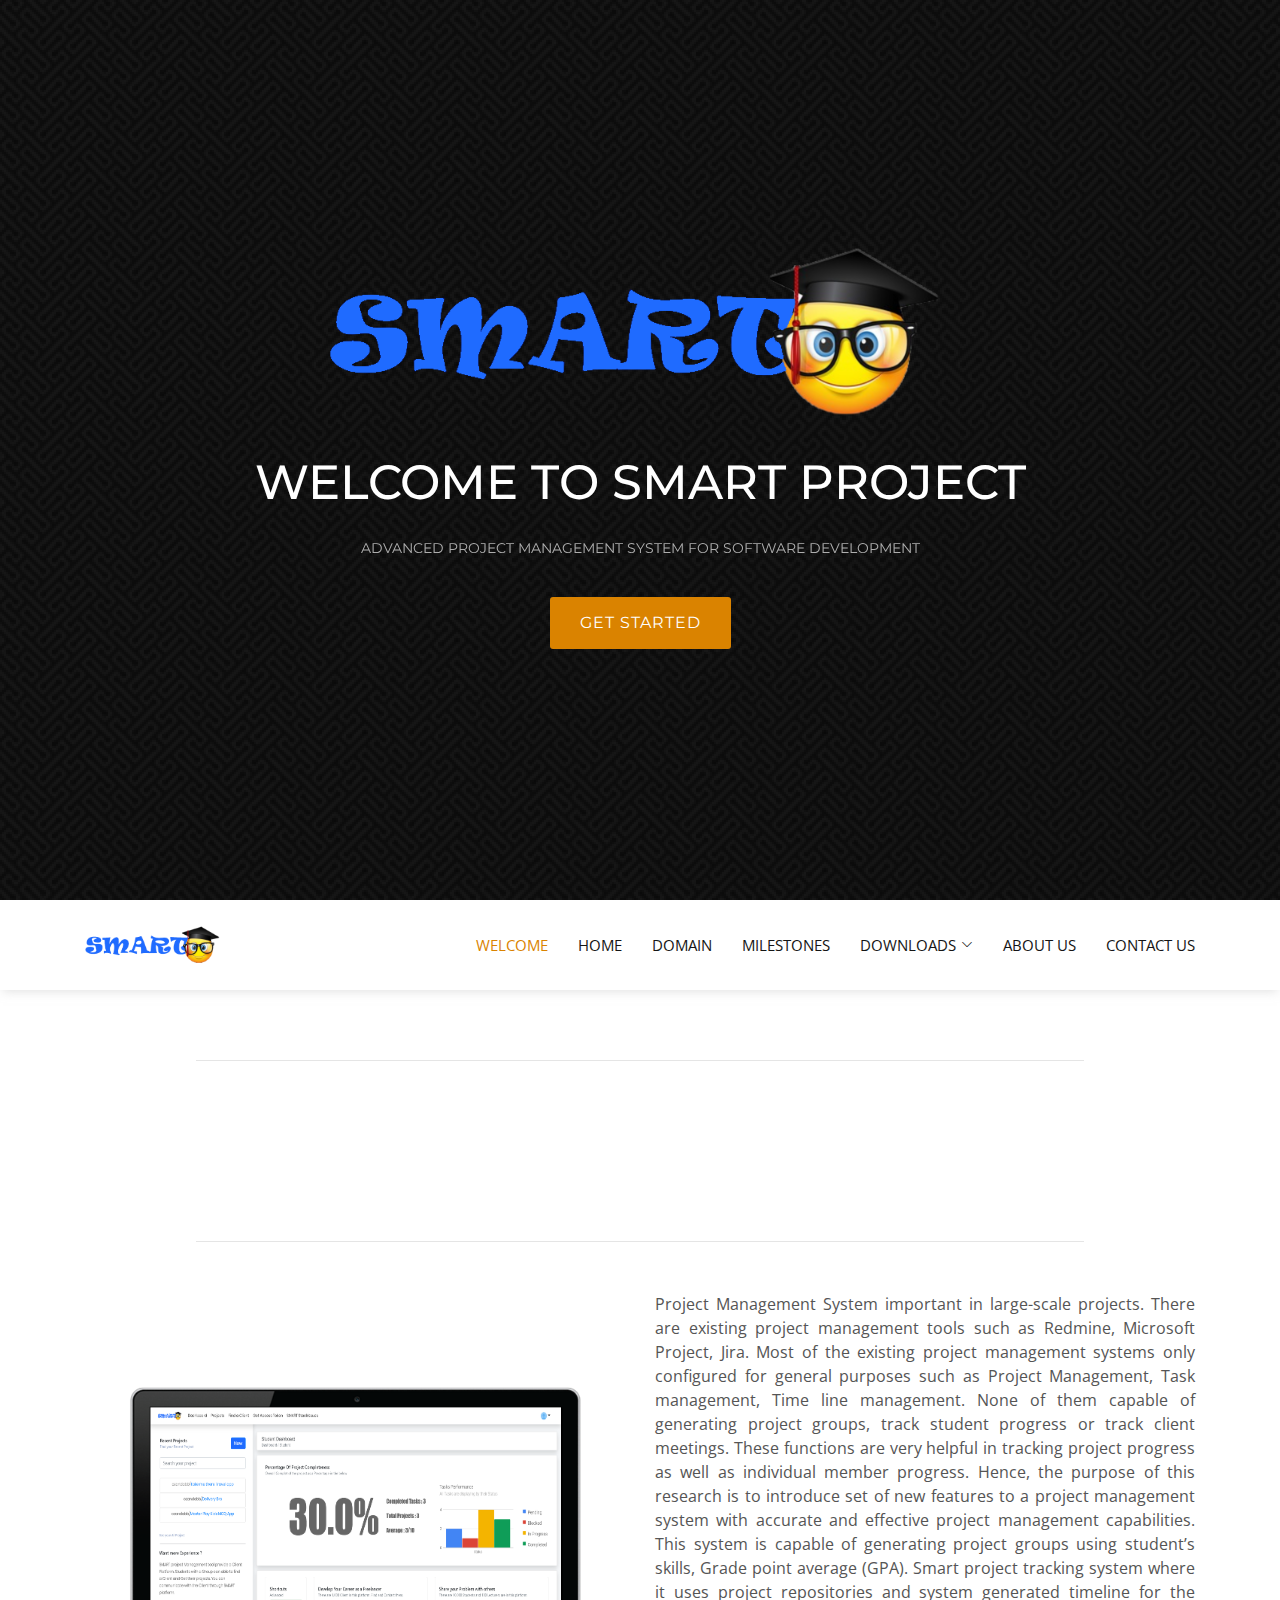
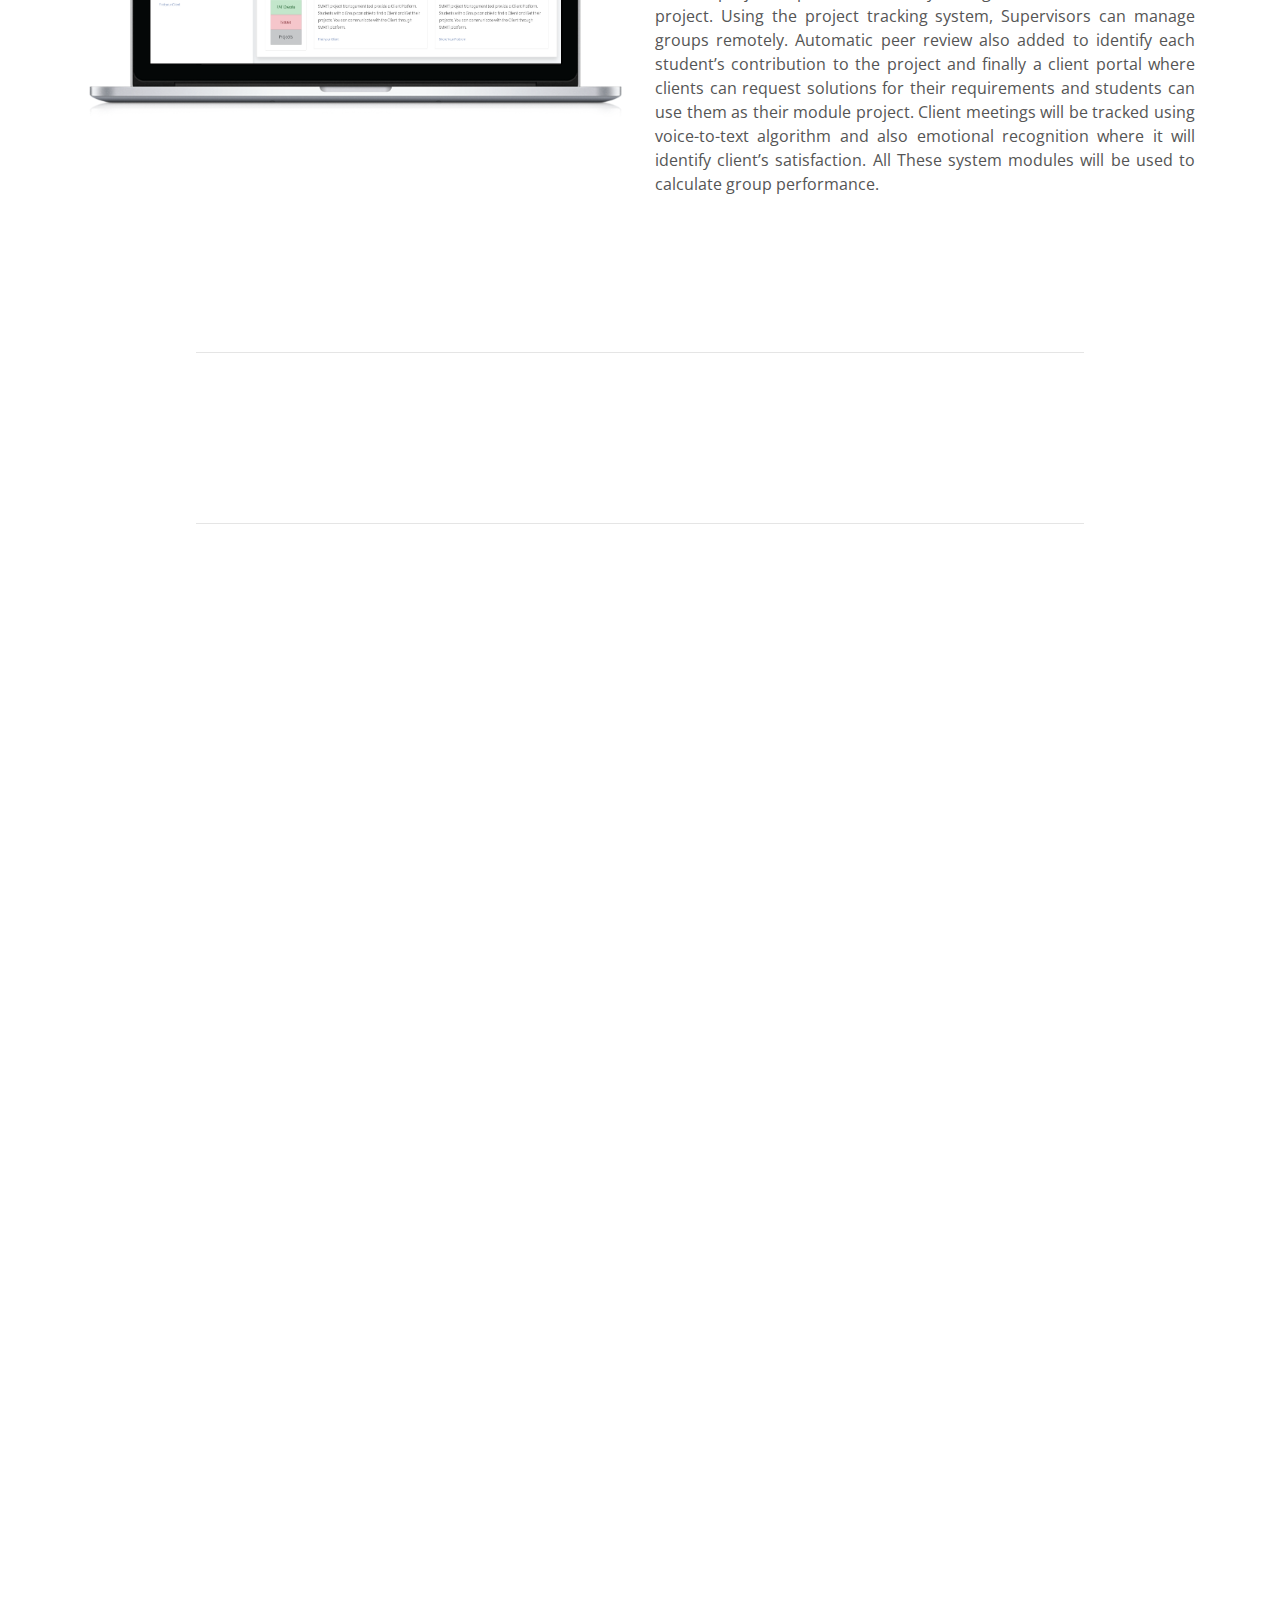
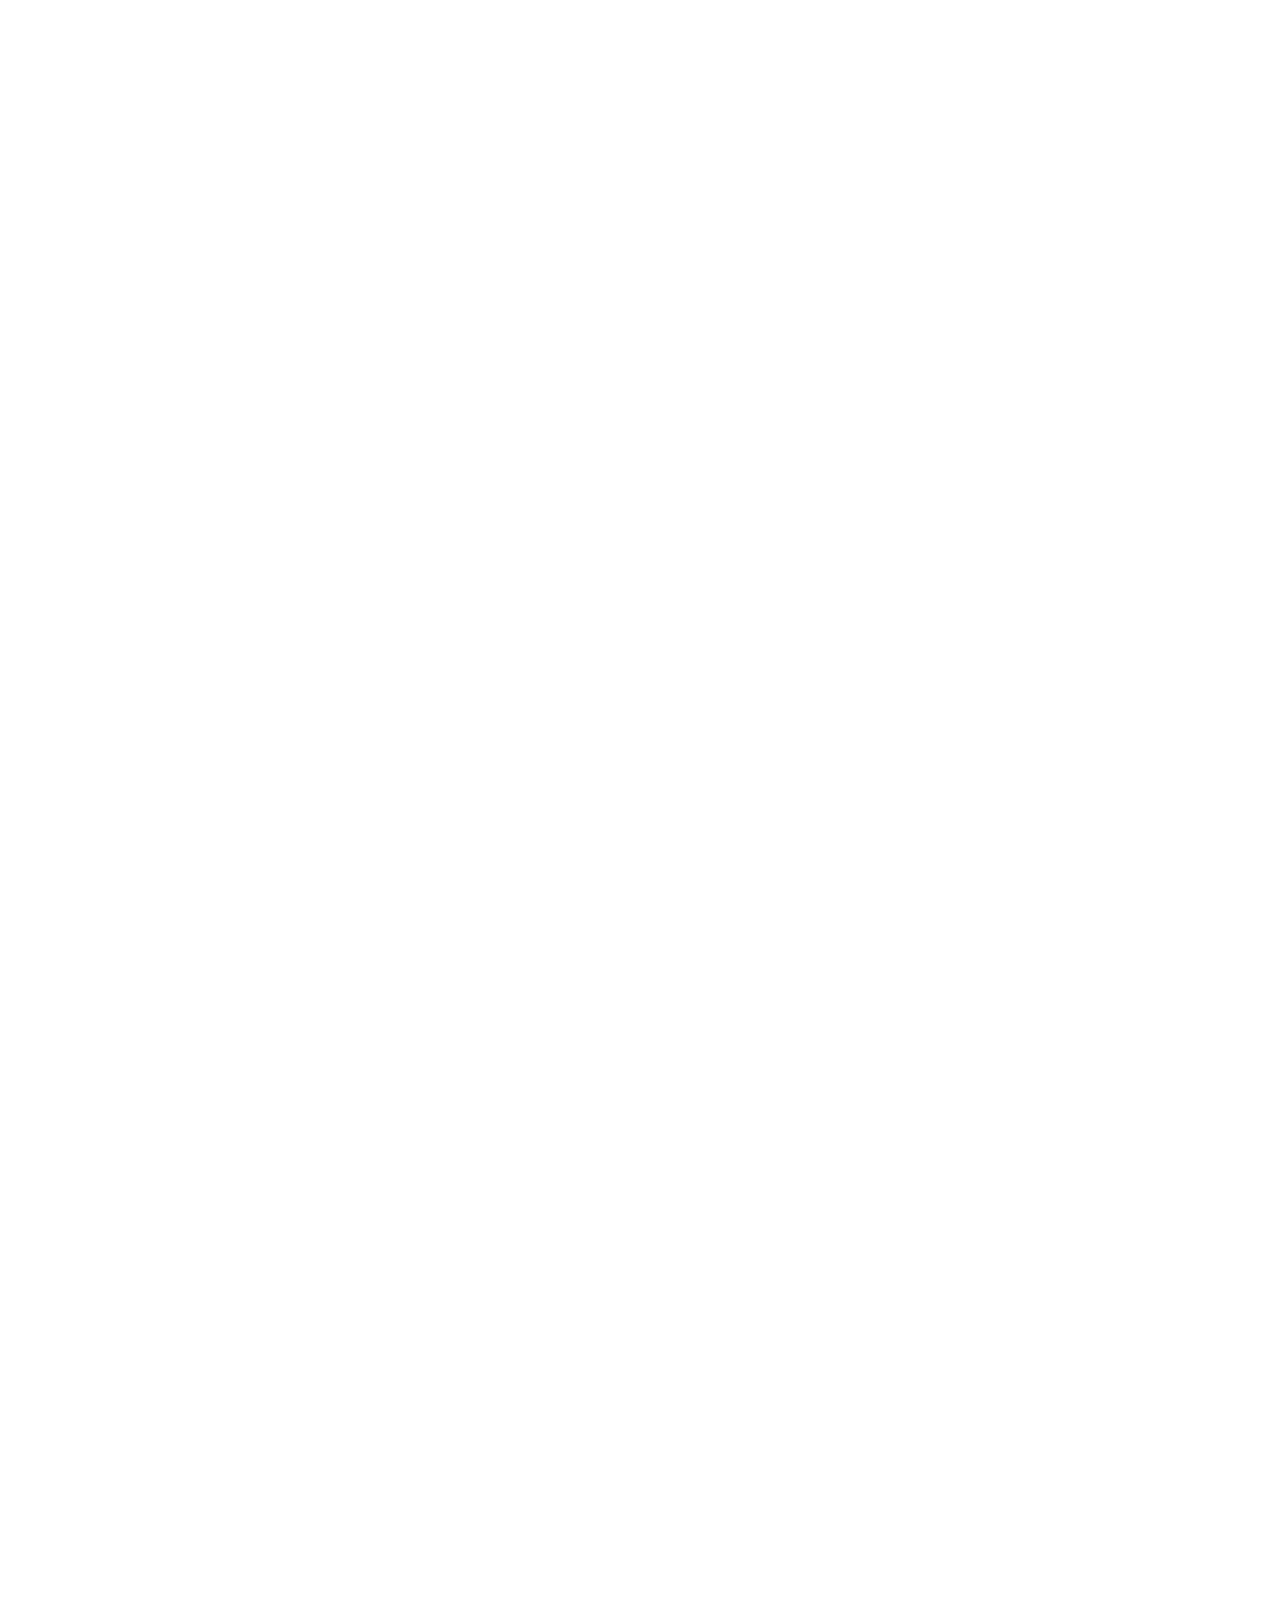
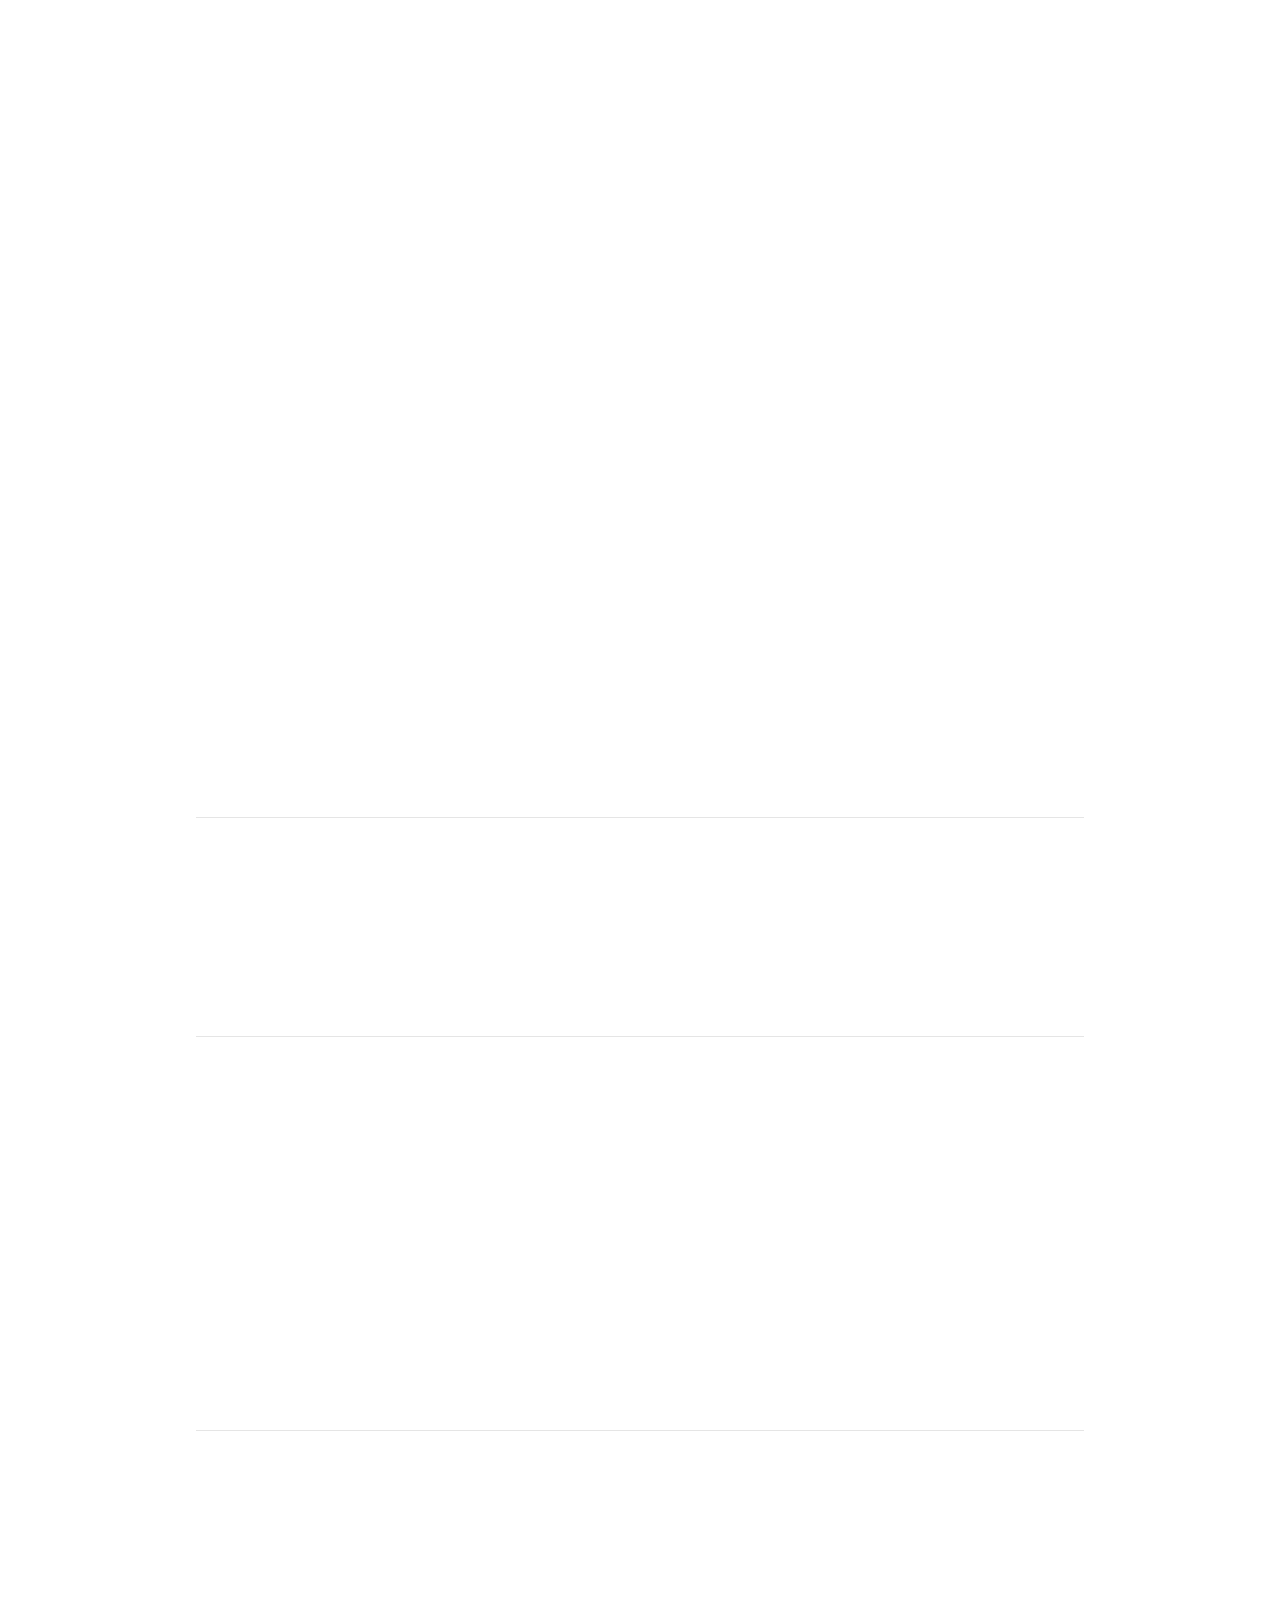
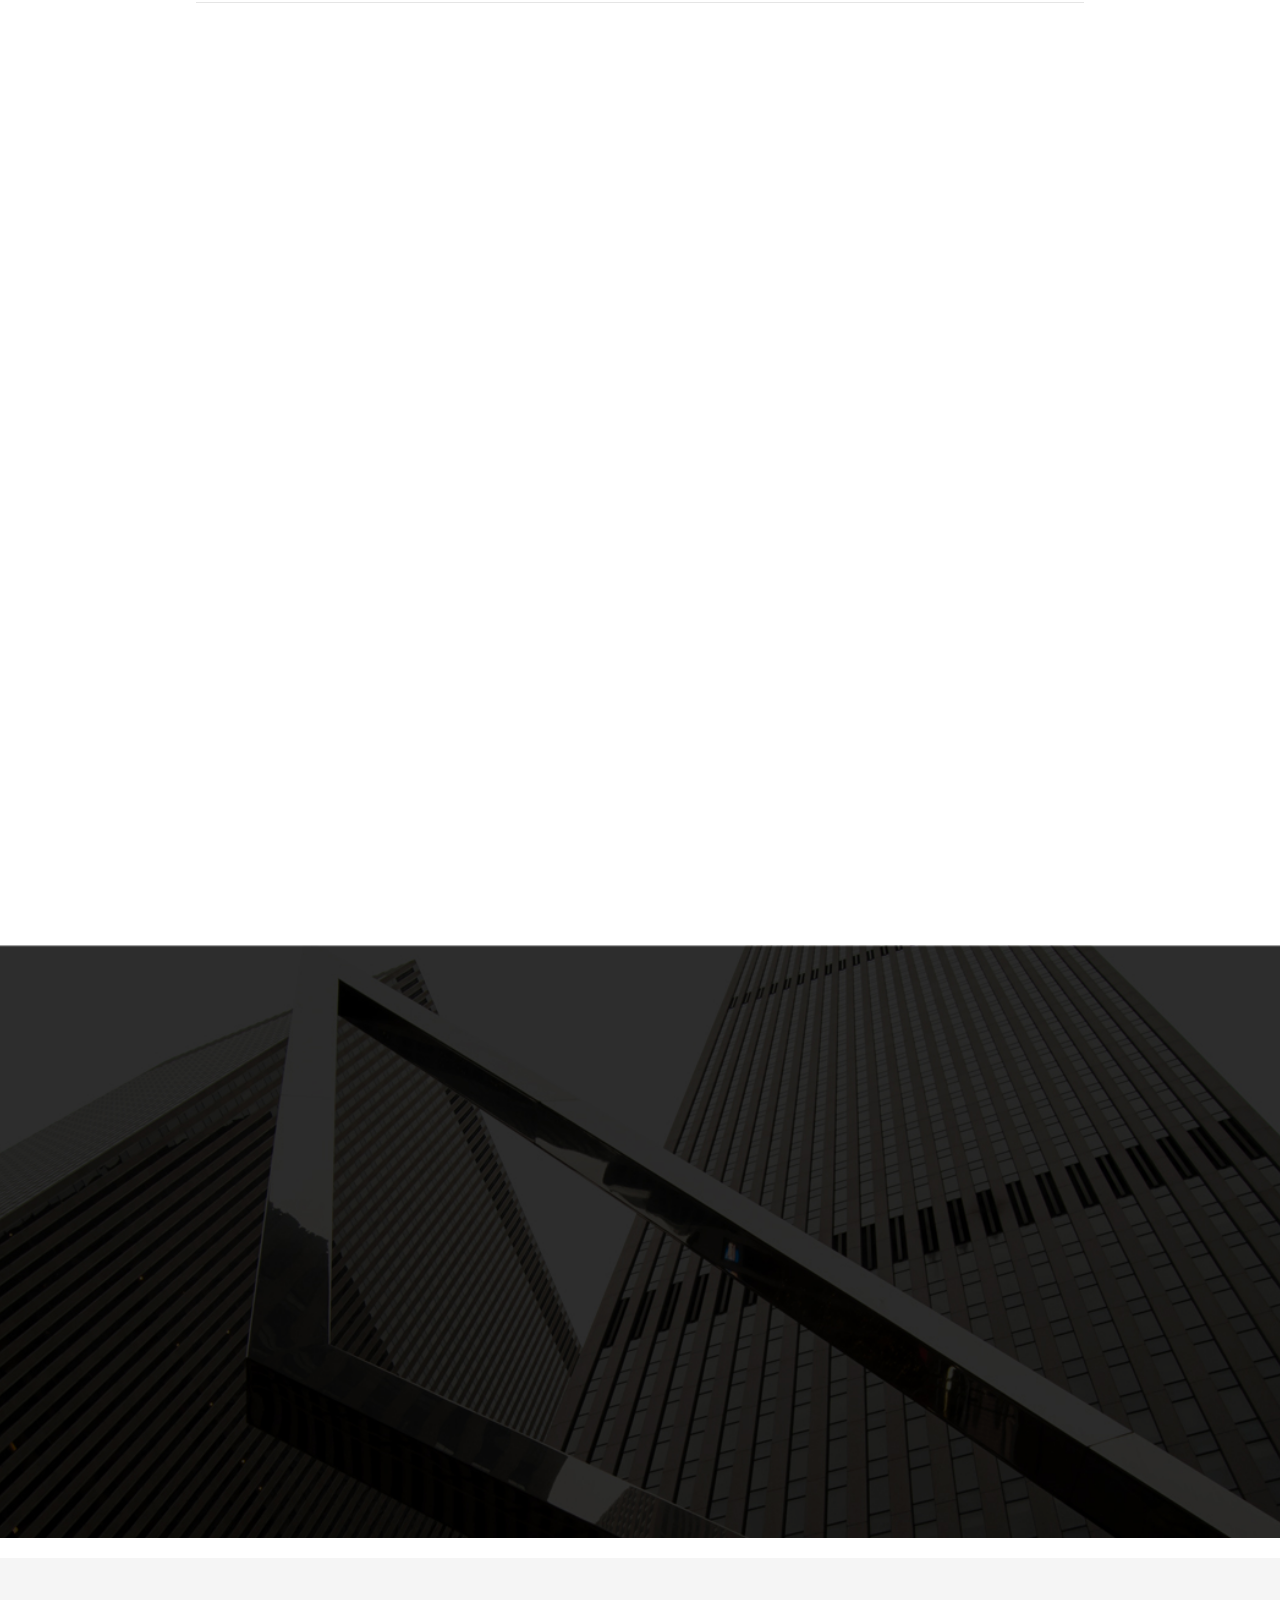
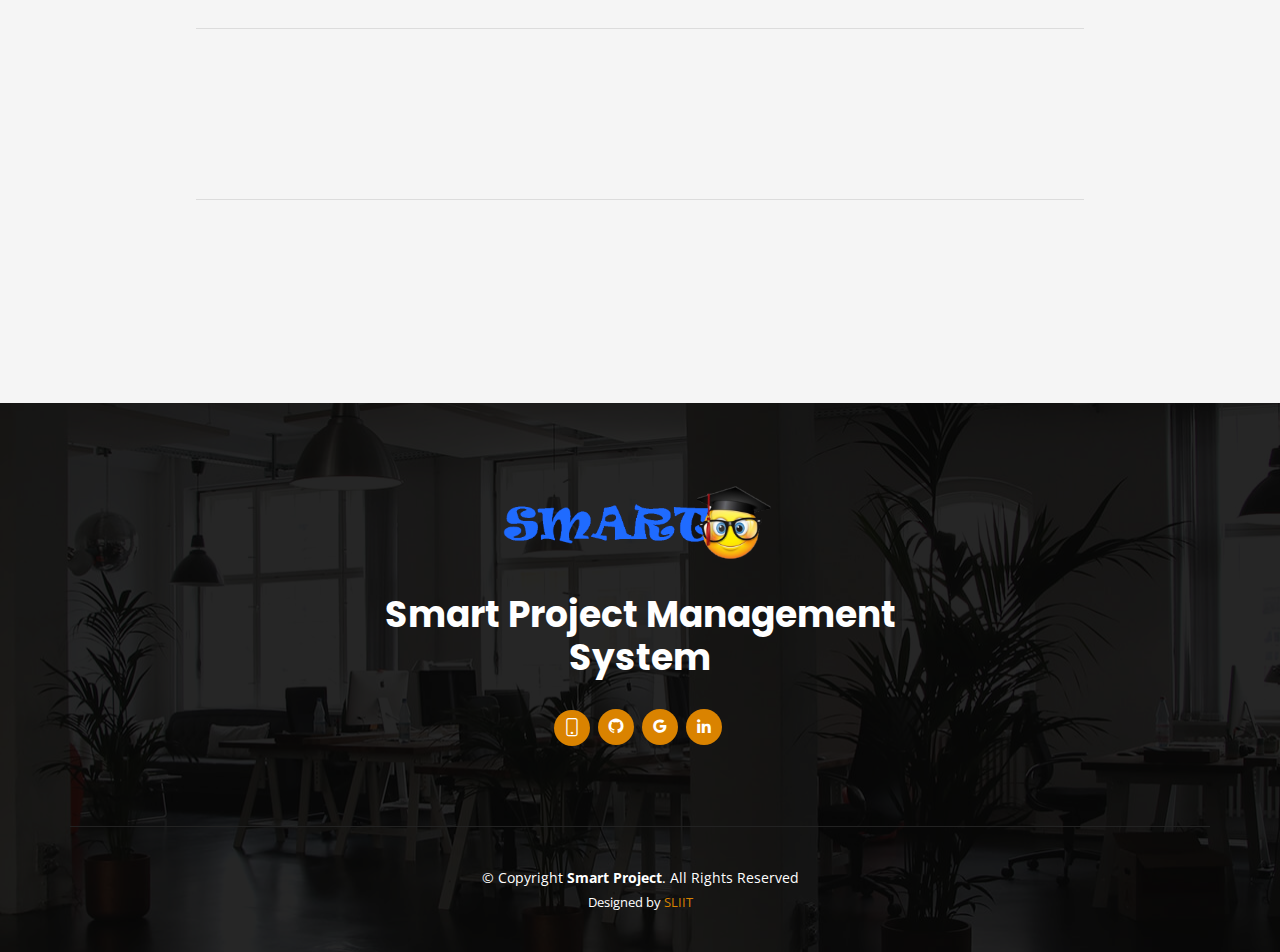
==== Smart_Project_Website/index.html @ d807bc42 "web responsiveness fixed" ====
<!DOCTYPE html>
<html lang="en">

<head>
    <meta charset="utf-8">
    <meta content="width=device-width, initial-scale=1.0" name="viewport">

    <title>Smart Project</title>
    <meta content="" name="description">
    <meta content="" name="keywords">

    <link href="assets/img/logo.png" rel="icon">
    <link href="assets/img/apple-touch-icon.png" rel="apple-touch-icon">

    <link href="https://fonts.googleapis.com/css?family=Open+Sans:300,300i,400,400i,600,600i,700,700i|Montserrat:300,300i,400,400i,500,500i,600,600i,700,700i|Poppins:300,300i,400,400i,500,500i,600,600i,700,700i" rel="stylesheet">
    <link href="assets/vendor/aos/aos.css" rel="stylesheet">
    <link rel="stylesheet" href="https://stackpath.bootstrapcdn.com/bootstrap/4.4.1/css/bootstrap.min.css" integrity="sha384-Vkoo8x4CGsO3+Hhxv8T/Q5PaXtkKtu6ug5TOeNV6gBiFeWPGFN9MuhOf23Q9Ifjh" crossorigin="anonymous">
    <link href="assets/vendor/bootstrap-icons/bootstrap-icons.css" rel="stylesheet">
    <link href="assets/vendor/boxicons/css/boxicons.min.css" rel="stylesheet">
    <link href="assets/vendor/glightbox/css/glightbox.min.css" rel="stylesheet">
    <link href="assets/vendor/swiper/swiper-bundle.min.css" rel="stylesheet">
    <link href="assets/css/style.css" rel="stylesheet">

</head>

<body>

    <section id="hero">
        <div class="hero-container">
            <a href="/" class="hero-logo" data-aos="zoom-in"><img src="assets/img/logo.png" alt="" style="width: 80%;"></a>
            <h1 data-aos="zoom-in">WELCOME TO SMART PROJECT</h1>
            <h2 data-aos="fade-up">Advanced Project Management System For Software Development</h2>
            <a data-aos="fade-up" data-aos-delay="200" href="/#home" class="btn-get-started scrollto">Get Started</a>
        </div>
    </section>

    <header id="header" class="d-flex align-items-center">
        <div class="container d-flex align-items-center justify-content-between">

            <div class="logo">
                <a href="index.html"><img src="assets/img/logo.png" alt="" class="img-fluid"></a>
            </div>

            <nav id="navbar" class="navbar">
                <ul>
                    <li><a class="nav-link scrollto active" href="/#hero">Welcome</a></li>
                    <li><a class="nav-link scrollto active" href="/#home">Home</a></li>
                    <li><a class="nav-link scrollto" href="/#domain">Domain</a></li>
                    <li><a class="nav-link scrollto " href="/#projectMilestones">Milestones</a></li>
                    <li class="dropdown scrollto"><a href="#downloads"><span>Downloads</span> <i
                class="bi bi-chevron-down"></i></a>
                        <ul>
                            <!--Documents-->
                            <li class="dropdown"><a href="/#home"><span>Documents</span> <i class="bi bi-chevron-down"></i></a>
                                <ul>
                                    <li><a href="http://54.157.151.232/documents/documents/charterDocument/ProjectCharter_2020-234.docx">Project
                      Charter</a></li>
                                    <li class="dropdown"><a href="/#home"><span>Proposal
                        Document</span> <i class="bi bi-chevron-right"></i></a>
                                        <ul>
                                            <li><a href="http://54.157.151.232/documents/documents/proposalDocument/IT18009446.docx">Proposal
                          Document
                          1</a>
                                            </li>
                                            <li><a href="http://54.157.151.232/documents/documents/proposalDocument/IT18003642.docx">Proposal
                          Document
                          2</a>
                                            </li>
                                            <li><a href="http://54.157.151.232/documents/documents/proposalDocument/IT18129236.docx">Proposal
                          Document
                          3</a>
                                            </li>
                                            <li><a href="http://54.157.151.232/documents/documents/proposalDocument/IT18140330.docx">Proposal
                          Document
                          4</a>
                                            </li>
                                        </ul>
                                    </li>
                                    <li><a href="/#">Research Log Book</a></li>
                                    <li class="dropdown"><a href="/#home"><span>Status
                        Document</span> <i class="bi bi-chevron-right"></i></a>
                                        <ul>
                                            <li><a href="http://54.157.151.232/documents/documents/StatusDocument/2021-234_Status_Document_1.docx">Status
                          Document 1</a></li>
                                            <li><a href="#">Status Document 2</a></li>
                                        </ul>
                                    </li>
                                    <li class="dropdown"><a href="/#home"><span>Final
                        Document</span> <i class="bi bi-chevron-right"></i></a>
                                        <ul>
                                            <li><a href="http://54.157.151.232/documents/documents/FinalDocument/IT18009446.docx">Final
                          Document 1</a></li>
                                            <li><a href="http://54.157.151.232/documents/documents/FinalDocument/IT18003642.docx">Final
                          Document 2</a></li>
                                            <li><a href="http://54.157.151.232/documents/documents/FinalDocument/IT18129236.docx">Final
                          Document 3</a></li>
                                            <li><a href="http://54.157.151.232/documents/documents/FinalDocument/IT18140330.docx">Final
                          Document 4</a></li>
                                            <li><a href="http://54.157.151.232/documents/documents/FinalDocument/2021-234-Group.docx">Group
                          Final
                          Document</a>
                                            </li>
                                        </ul>
                                    </li>
                                </ul>
                            </li>

                            <!--Presentations-->
                            <li class="dropdown"><a href="/#home"><span>Presentations</span> <i class="bi bi-chevron-down"></i></a>
                                <ul>
                                    <li><a href="http://54.157.151.232/documents/presentations/proposal/2021-234-Proposal.pptx">Proposal
                      Presentation</a>
                                    </li>
                                    <li><a href="http://54.157.151.232/documents/presentations/pp1/2021-234-PP1.pptx">Progress
                      Presentation 1</a></li>
                                    <li><a href="http://54.157.151.232/documents/presentations/pp2/2021-234-PP2.pptx">Progress
                      Presentation 2</a></li>
                                    <li><a href="http://54.157.151.232/documents/presentations/pp2/2021-234-PP2.pptx">Final
                      Presentation</a></li>
                                </ul>
                            </li>
                        </ul>
                    </li>
                    <li><a class="nav-link scrollto" href="/#about">About Us</a></li>
                    <li><a class="nav-link scrollto" href="#contact">Contact Us</a></li>
                </ul>
                <i class="bi bi-list mobile-nav-toggle"></i>
            </nav>
            <!-- .navbar -->

        </div>
    </header>

    <main id="main">

        <section id="home" class="home">
            <div class="container">
                <hr />
                <div class="section-title" data-aos="fade-up">
                    <div class="topic">
                        <h1>SMART PROJECT</h1>
                        <p>An advanced project management system for software development</p>
                    </div>
                </div>
                <hr />
                <div class="row">
                    <div class="col-lg-6 pms">
                        <img src="assets/img/pms.png" alt="" />
                    </div>
                    <div class="col-lg-6">
                        <p>
                            Project Management System important in large-scale projects. There are existing project management tools such as Redmine, Microsoft Project, Jira. Most of the existing project management systems only configured for general purposes such as Project Management,
                            Task management, Time line management. None of them capable of generating project groups, track student progress or track client meetings. These functions are very helpful in tracking project progress as well as individual
                            member progress. Hence, the purpose of this research is to introduce set of new features to a project management system with accurate and effective project management capabilities. This system is capable of generating project
                            groups using student’s skills, Grade point average (GPA). Smart project tracking system where it uses project repositories and system generated timeline for the project. Using the project tracking system, Supervisors can manage
                            groups remotely. Automatic peer review also added to identify each student’s contribution to the project and finally a client portal where clients can request solutions for their requirements and students can use them as their
                            module project. Client meetings will be tracked using voice-to-text algorithm and also emotional recognition where it will identify client’s satisfaction. All These system modules will be used to calculate group performance.
                        </p>
                    </div>
                </div>
            </div>
        </section>

        <section id="domain" class="domain">
            <div class="container">
                <hr />
                <div>
                    <div class="section-title" data-aos="fade-up">
                        <h2>Domain</h2>
                        <p>Research Information</p>
                    </div>
                    <hr />
                    <div class="row">
                        <div class="row innerContainer">
                            <div class="col-lg-6 order-2 order-lg-1">
                                <div class="icon-box mt-5 mt-lg-0 content" data-aos="fade-up">
                                    <i class="bx bx-receipt"></i>
                                    <h4>Literature survey</h4><br />
                                    <li>Skill based Group Formation in Projects
                                        <p>
                                            Using non logical strategies for grouping may badly effect on group management and also may leads to unsuccessful project.</p>
                                    </li>
                                    <li>Use of GitHub Repositoris in Progress Tracking
                                        <p>There are several version control systems. But GitHub is the most popular version control system in the project management part.
                                        </p>
                                        <li>Speech Recognition and Emotional Detection
                                            <p>
                                                There are so many individual systems for Speech Recognition and Emotional Recognition.
                                            </p>
                                            <li>Peer-review in Project Management
                                                <p>
                                                    reviews or feedbacks on various areas, sentiment analysis and opinion mining are major research categories in natural language processing and machine learning algorithms.</p>
                                </div>
                            </div>
                            <div class="image col-lg-6 order-1 order-lg-2" style='background-image: url("assets/img/literatureSurvey.jpg");' data-aos="fade-left" data-aos-delay="100">
                            </div>
                        </div>

                        <div class="row innerContainer">
                            <div class="col-lg-6 order-2 order-lg-1">
                                <div class="icon-box mt-5 mt-lg-0 content" data-aos="fade-up" style="padding-right: 30px; padding-top: 30px;">
                                    <i class="bx bx-receipt"></i>
                                    <h4>Research Gap</h4><br />
                                    <p style="margin-left: 0;">Some research solutions are targeted for a specific requirement that only satisfy specific dataset. The problem is, is it configurable for our own requirements and is it possible to use these solutions for our own system.
                                        Since all above mentioned systems are made for a single task it is bit complex to integrate it to the proposed project management system. The target is to use existing solutions and reconfigure them to satisfy our
                                        own requirements. Some of the solutions are complex to be configured and some of them are not enough sufficient to satisfy our requirement. So to implement an efficient and accurate system, we need to study these
                                        existing systems to configure and extend capabilities of the existing solutions.
                                    </p>
                                </div>
                            </div>

                            <div class="col-lg-6 order-2 order-lg-1">
                                <div class="icon-box mt-5 mt-lg-0 content" data-aos="fade-up" style="padding-left: 30px; padding-top: 30px">
                                    <i class="bx bx-receipt"></i>
                                    <h4>Research Problem</h4><br />
                                    <li>
                                        Is it effective to create student groups systematically for the projects?
                                    </li>
                                    <li>
                                        be the grading system accurate if students themselves give feedbacks about their team mates?</li>

                                    <li>
                                        Since the version controlling is playing a major role in industry, how can we motivate students to use version controlling for their products?</li>
                                    <li>
                                        Is there a way to help students to find client projects? and how can we help students to keep track of client meetings?</li>
                                </div>
                            </div>

                        </div>

                        <div class="row innerContainer">
                            <div class="image col-lg-6 order-1 order-lg-1" style='background-image: url("assets/img/objectives.jpg");' data-aos="fade-right" data-aos-delay="100"></div>
                            <div class="col-lg-6  order-1 order-lg-2">
                                <div class="icon-box mt-5 mt-lg-0 content" data-aos="fade-up" style="padding-left: 30px; padding-top: 30px;">
                                    <i class="bx bx-receipt"></i>
                                    <h4>Research Objectives</h4>
                                    <br />
                                    <label>Main Objective is to Develop a Project Management System to improve team work and Automate
                    current project management system.</label>
                                    <li>Project group auto generation
                                        <p style="text-align: justify;">Develop a grouping algorithm to automate student grouping process.
                                        </p>
                                    </li>
                                    <li>Peer review mark generation
                                        <p style="text-align: justify;">Peer review mark generation based on monthly peer review reports.
                                        </p>
                                    </li>
                                    <li>Project progress tracking using GitHub
                                        <p style="text-align: justify;">Predict Future Contribution and progress tracking using GitHub REST API.
                                        </p>
                                    </li>
                                    <li>Client meeting content using voice to text methodology.
                                        <p style="text-align: justify;">face and speech recognition into auto generated report and a satisfaction rate.</p>
                                    </li>

                                </div>
                            </div>
                        </div>

                        <div class="row innerContainer">
                            <div class="col-lg-12">
                                <div class="icon-box mt-5 mt-lg-0" data-aos="fade-up" style="padding-right: 30px; padding-top: 30px;">
                                    <i class="bx bx-receipt"></i>
                                    <h4>Methodology</h4><br />
                                    <p>
                                        Proposed system developed in several technologies.System’s business logic managed by a Quarkus Application Programming Interface(API). Frontend server is deployed on a Heroku server and users can interact with the system using the Web Application. Web
                                        Application is developed using React JS and for the data storage, system uses a MySQL Server. Inside the system there are 4 core modules that manage 4 main components such as Student Group Generation Module, GitHub
                                        Contribution Prediction Module, Client Meeting management included with Speech and Emotional Recognition, and finally the Peer Review Module.
                                    </p>
                                    <p>
                                        Each module contains custom and derived Algorithms to support functionality and to increase the effectiveness and efficiency of the system. Each algorithms and required modules are stored as python modules which uses in the Quarkus API. Data Extraction
                                        is managed by the API and Data Cleaning and Preparations are configured using Python.
                                    </p>
                                    <br />

                                    <div class="row" data-aos="fade-up" data-aos-delay="100" style="margin-bottom: 1%;">
                                        <div class="col-lg-12 d-flex justify-content-center">
                                            <ul id="methodology-flters">
                                                <li class="filter-active filter-gg" id="filter-gg-nav" onclick="viewDomainDivs('filter-gg-div');">Group Generator
                                                </li>
                                                <li class="filter-gc" id="filter-gc-nav" onclick="viewDomainDivs('filter-gc-div');">
                                                    Contribution Predictor
                                                </li>
                                                <li class="filter-mp" id="filter-mp-nav" onclick="viewDomainDivs('filter-mp-div');">
                                                    Meeting Platform
                                                </li>
                                                <li class="filter-pr" id="filter-pr-nav" onclick="viewDomainDivs('filter-pr-div');">
                                                    Peer Review</li>
                                            </ul>
                                        </div>
                                    </div>

                                    <div class="row methodology-container" data-aos="fade-up" data-aos-delay="200">
                                        <div class="col col-lg-12 filter-gg filter-dev" id="filter-gg-div">
                                            <h4>Group Generator</h4>
                                            <p>
                                                System will be using K-means clustering to cluster student into 3 subsets using GPA. There are Low, Medium and High GPA students. After the clustering process system will generate GPA rules for identification using a decision tree. Results from each process
                                                will be stored in an Excel file for later use. After these pre-loading processes, system will start the grouping algorithm. First of all, system will generate group composition. Reason to do that is to avoid
                                                over and under powering groups. Below images shows the machine learning approaches that used to avoid such unbalanced situations. The first images represents the clustering process in the system. System
                                                will cluster students into 3 groups based on their GPA. Next to identify the GPA rules extracted from the clustering process, we've constructed a decision tree. After the GPA rule extraction, we can proceed
                                                to the algorithm development of the automatic group generation.

                                                <div class="row">
                                                    <div class="col col-lg-6" id="gg-methodology-img"><img src="assets/img/methodology/studentClustering.png" style="width: 80%;" alt="Student Clustering Process" />
                                                    </div>
                                                    <div class="col col-lg-6" id="gg-methodology-img"><img src="assets/img/methodology/studentDecisionTree.png" alt="Decision Tree to identify GPA rules" style="width: 80%;" />
                                                    </div>
                                                </div>
                                            </p>
                                            <p>
                                                Next process is to generate initial group composition. In this phase system will randomly pick students, but they will be categorized into 3 subsets. Each group will contain a Leader which have the highest GPA score and also priority will be given to
                                                students with the capability to develop both desktop and web applications. Rest of the team members will be divided to two groups such as desktop developers and web developers. At this stage the grouping
                                                process has been completed with randomly generated groups. That leads the system to the next process which is the Group Balance process.
                                            </p>
                                            <p>
                                                Inside this process, system will check average GPA of the overall generate group against the overall average GPA of thestudent list. Using this strategy system can generate student groups without any over and under powering issues. Programming languages
                                                from the profile will be used inside this process to manage the diversity among the student. After this process the grouping algorithm is finalized and user can inspect student groups.
                                            </p>
                                        </div>
                                        <div class="col col-lg-12 filter-gc filter-dev hidden" id="filter-gc-div">
                                            <h4>Contribution Predictor</h4>
                                            <p>Bla Bla</p>
                                        </div>
                                        <div class="col col-lg-12 filter-mp filter-dev hidden" id="filter-mp-div">
                                            <h4>Meeting Platform</h4>
                                            <p>Bla Bla</p>
                                        </div>

                                        <div class="col col-lg-12 filter-pr filter-dev hidden" id="filter-pr-div">
                                            <h4>Peer Review Component</h4>
                                            <p>
                                                Peer review component has to pathways to reach to its main objective.first pathway is about calculating sentiment score with the help of main algorithm preprocessing data sentiment score will represent in positive, negative and compound mark precentages
                                                with its evindence which is target sentiment score related reviews.second pathway is the main algorithm with the topic model. in this pathway we are using topic extraction and allocation to detect the free
                                                riding effect with help of component first pathway and categorized them as active free riding or passive free riding in this topic model we compare and contrast base model and custom model with hyper parameter
                                                tuning to improve the performance of the model and algorithm.with the main algorithm its hyperparameter tuning helper function bind to pprovide tuning for evey iteration with unsupervised learning .after
                                                tuning process we follow visulization and plotting process to represent the free riding detection and other helper methods to backed up the process.
                                            </p>
                                            <div class="row">
                                                <div class="col col-lg-12" id="gg-methodology-img"><img src="assets/img/methodology/peer review component.png" style="width: 80%;" alt="Peer Review Component" />
                                                </div>
                                            </div>
                                        </div>
                                    </div>
                                </div>
                            </div>
                        </div>

                        <div class="row innerContainer">
                            <div class="col-lg-12">
                                <div class="icon-box mt-5 mt-lg-0" data-aos="fade-up" style="padding-right: 30px; padding-top: 30px;">
                                    <i class="bx bx-receipt"></i>
                                    <h4>Tools and Technologies</h4><br />
                                    <img src="assets/img/stack.png" class="img-fluid" alt="">

                                </div>
                            </div>
                        </div>
                    </div>
                </div>
            </div>
        </section>

        <section id="projectMilestones" class="projectMilestones">
            <div class="container">
                <hr />
                <div class="section-title" data-aos="fade-up">
                    <h2>Project Milestones</h2>
                    <p>The following milestones are used to achieve the goal of developing the Smart Project system. The project will be evaluated out of 100 marks to be achieved at the end of the year. And out of the 100 marks different percentages are
                        allocated for each milestone achievement. Team has met the deadlines and produced the relevant documentations and the required presentations of the Smart Project System.</p>
                </div>
                <hr />

                <div class="row" data-aos="fade-up" data-aos-delay="100" style="margin-bottom: 1%;">
                    <div class="col-lg-12 d-flex justify-content-center">
                        <ul id="projectMilestones-flters">
                            <li class="filter-active filter-pp" id="filter-pp-nav" onclick="viewMilestoneDivs('filter-pp-div');">
                                Project Proposal</li>
                            <li class="filter-pp1" id="filter-pp1-nav" onclick="viewMilestoneDivs('filter-pp1-div');">Presentation 1
                            </li>
                            <li class="filter-pp2" id="filter-pp2-nav" onclick="viewMilestoneDivs('filter-pp2-div');">Presentation 2
                            </li>
                            <li class="filter-fa" id="filter-fa-nav" onclick="viewMilestoneDivs('filter-fa-div');">Final Assessment
                            </li>
                        </ul>
                    </div>
                </div>

                <div class="row projectMilestones-container" data-aos="fade-up" data-aos-delay="200">
                    <div class="col col-lg-8 filter-pp filter-dev" id="filter-pp-div">
                        <h4>Project Proposal</h4>
                        <p>Project Proposal document is the initial document that demarcate the initial requirements of the project activities. These requirements could change over the time. Follow-up of a good project management plan is quite necessary
                            to support the aggressive changes of the requirements. The use of methodologies and PMP are described under the proposal document as well.
                        </p>
                    </div>
                    <div class="col col-lg-8 filter-pp1 filter-dev hidden" id="filter-pp1-div">
                        <h4>Presentation 1</h4>
                        <p>
                            This is the first progress presentation after the project proposal. In this step, Evaluation panel will evaluate the project progress. The target completion for the first progress presentation is 50% from the overall project completion. Panel expect us
                            to provide evidance of the progress and the future implementation ideas of the project.
                        </p>
                    </div>
                    <div class="col col-lg-8 filter-pp2 filter-dev hidden" id="filter-pp2-div">
                        <h4>Presentation 2</h4>
                        <p>
                            This is the second progress presentation after the 50% progress presentation. In this step, Eavluation panel expect to provide evidance to confirm that the each student's progress is over 90%. At this stage, each research component should output an accurate
                            result or results in order to prove that the project is at 90% completion.
                        </p>
                    </div>
                    <div class="col col-lg-8 filter-fa filter-dev hidden" id="filter-fa-div">
                        <div class="row" data-aos="fade-up" data-aos-delay="100" style="margin-bottom: 1%;">
                            <div class="col-lg-12 d-flex justify-content-center">
                                <ul id="projectMilestones-flters">
                                    <li class="filter-demo filter-active" id="filter-demo-nav" onclick="viewMilestoneInnerDivs('filter-demo-div');">Demo</li>
                                    <li class="filter-v" id="filter-v-nav" onclick="viewMilestoneInnerDivs('filter-v-div');">Viva</li>
                                </ul>
                            </div>
                        </div>

                        <div class="col col-lg-12 filter-demo filter-dev" id="filter-demo-div">
                            <h4>Demo</h4>
                            <p>At this stage, Project completion should be 100% and all the stated features and the system should be integrated into a single system in order to prove that the project is at the deployment phase. Project should be hosted in
                                a cloud system or using any other solution. Panel expect to see the final results and the accuracy of each component with evidance. In addition to that, the camera-ready poster should be also be there to get an idea about
                                the research for the audiance.</p>
                        </div>

                        <div class="col col-lg-12 filter-v filter-dev hidden" id="filter-v-div">
                            <h4>Viva</h4>
                            <p>
                                The oral exam (also oral test or viva voce) is a practice in many schools and disciplines, where an examiner poses questions to the student in spoken form. The student has to answer the question in such a way as to demonstrate sufficient knowledge of
                                the subject in order to pass the exam.
                            </p>
                        </div>
                    </div>
                </div>

            </div>

        </section>

        <section id="about" class="about">
            <div class="container">
                <hr />
                <div class="section-title" data-aos="fade-up">
                    <h2>About Us</h2>
                    <p>Our Research Team</p>
                </div>
                <hr />

                <div class="row">

                    <div class="col-lg-4 col-md-6 d-flex align-items-stretch">
                        <div class="member" data-aos="zoom-in">
                            <div class="member-img">
                                <img src="assets/img/team/member1.JPG" class="img-fluid" alt="">
                                <div class="social">
                                    <a href="tel:+940770415266" target="blank"><i class="bi bi-phone"></i></a>
                                    <a href="https://github.com/NipunEranda" target="blank"><i class="bi bi-github"></i></a>
                                    <a href="mailto:namarasekara71@gmail.com" target="blank"><i class="bi bi-google"></i></a>
                                    <a href="https://lk.linkedin.com/in/nipun-amarasekara-617629193" target="blank"><i
                      class="bi bi-linkedin"></i></a>
                                </div>
                            </div>
                            <div class="member-info">
                                <h4>Nipun Amarasekara</h4>
                                <span>Project Leader</span>
                            </div>
                        </div>
                    </div>

                    <div class="col-lg-4 col-md-6 d-flex align-items-stretch">
                        <div class="member" data-aos="zoom-in" data-aos-delay="100">
                            <div class="member-img">
                                <img src="assets/img/team/member2.jpg" class="img-fluid" alt="">
                                <div class="social">
                                    <a href="https://github.com/THISURA97" target="blank"><i class="bi bi-github"></i></a>
                                    <a href="mailto:it18003642@my.sliit.lk" target="blank"><i class="bi bi-google"></i></a>
                                    <a href="https://lk.linkedin.com/in/thisurahettiarachchi" target="blank"><i
                      class="bi bi-linkedin"></i></a>
                                </div>
                            </div>
                            <div class="member-info">
                                <h4>Thisura Navanjana</h4>
                                <span>Project Member</span>
                            </div>
                        </div>
                    </div>

                    <div class="col-lg-4 col-md-6 d-flex align-items-stretch">
                        <div class="member" data-aos="zoom-in" data-aos-delay="200">
                            <div class="member-img">
                                <img src="assets/img/team/member3.jpg" class="img-fluid" alt="">
                                <div class="social">
                                    <a href="https://github.com/ozandabb target=" blank ""><i class="bi bi-github"></i></a>
                                    <a href="mailto:it18140330@my.sliit.lk" target="blank"><i class="bi bi-google"></i></a>
                                    <a href="https://lk.linkedin.com/in/osanda-gamage-3ba68a170" target="blank"><i
                      class="bi bi-linkedin"></i></a>
                                </div>
                            </div>
                            <div class="member-info">
                                <h4>Gamage Osanda</h4>
                                <span>Project Member</span>
                            </div>
                        </div>
                    </div>

                    <div class="col-lg-4 col-md-6 d-flex align-items-stretch">
                        <div class="member" data-aos="zoom-in" data-aos-delay="200">
                            <div class="member-img">
                                <img src="assets/img/team/member4.jpg" class="img-fluid" alt="">
                                <div class="social">
                                    <a href="https://github.com/prabhashiisurindi" target="blank"><i class="bi bi-github"></i></a>
                                    <a href="mailto:it18129236@my.sliit.lk" target="blank"><i class="bi bi-google"></i></a>
                                    <a href="https://lk.linkedin.com/in/prabhashi-isurindi-508b51169" target="blank"><i
                      class="bi bi-linkedin"></i></a>
                                </div>
                            </div>
                            <div class="member-info">
                                <h4>Prabhashi Isurindi</h4>
                                <span>Project Member</span>
                            </div>
                        </div>
                    </div>

                    <div class="col-lg-4 col-md-6 d-flex align-items-stretch">
                        <div class="member" data-aos="zoom-in" data-aos-delay="200">
                            <div class="member-img">
                                <img src="assets/img/team/supervisor.jpg" class="img-fluid" alt="">
                                <div class="social">
                                    <a href="mailto:uthpala.s@sliit.lk" target="blank"><i class="bi bi-google"></i></a>
                                    <a href="https://lk.linkedin.com/in/uthpala-samarakoon-76a51439" target="blank"><i
                      class="bi bi-linkedin"></i></a>
                                </div>
                            </div>
                            <div class="member-info">
                                <h4>Uthpala Samarakoon</h4>
                                <span>Project Supervisor</span>
                            </div>
                        </div>
                    </div>

                    <div class="col-lg-4 col-md-6 d-flex align-items-stretch">
                        <div class="member" data-aos="zoom-in" data-aos-delay="200">
                            <div class="member-img">
                                <img src="assets/img/team/co-supervisor.png" class="img-fluid" alt="">
                                <div class="social">
                                    <a href="mailto:archchana.k@sliit.lk" target="blank"><i class="bi bi-google"></i></a>
                                    <a href="https://lk.linkedin.com/in/archchana-kugathasan-b21b2b10b" target="blank"><i
                      class="bi bi-linkedin"></i></a>
                                </div>
                            </div>
                            <div class="member-info">
                                <h4>Archchana Kugathasan</h4>
                                <span>Project Co-Supervisor</span>
                            </div>
                        </div>
                    </div>

                </div>

            </div>

            <!-- ======= Testimonials Section ======= -->
            <section id="testimonials" class="testimonials">
                <div class="container" data-aos="zoom-in">
                    <div class="title">
                        <!--<i class="bx bxs-quote-right"></i>-->
                        <h1>Contribution To The Project</h1>
                    </div>

                    <div class="testimonials-slider swiper" data-aos="fade-up" data-aos-delay="100">
                        <div class="swiper-wrapper">

                            <div class="swiper-slide">
                                <div class="testimonial-item">
                                    <p>
                                        As the team leader, I'm the person incharge of managing the team members and task allocations according to the progress. Addition to that, I have developed an automatic group generation algorithm to automate student group generation for university projects.
                                    </p>
                                    <img src="assets/img/team/member1.JPG" class="testimonial-img" alt="">
                                    <h3>Nipun Amarasekara</h3>
                                    <h4>Project Leader &amp; Backend Developer</h4>
                                </div>
                            </div>
                            <!-- End testimonial item -->

                            <div class="swiper-slide">
                                <div class="testimonial-item">
                                    <p>
                                        I've developed a algorithm to manage peer review sessions and templates through out the entire project timeline.assesment component using sentiment analysis models and topic extraction models which are tuned based on the review templates structure , I
                                        was able to construct a solution to evaluate peer reviews and increase the effectiveness of the process-oriented key perfermance indicators evaluation.
                                    </p>
                                    <img src="assets/img/team/member2.jpg" class="testimonial-img" alt="">
                                    <h3>Thisura Navanjana</h3>
                                    <h4>Backend Developer</h4>
                                </div>
                            </div>
                            <!-- End testimonial item -->

                            <div class="swiper-slide">
                                <div class="testimonial-item">
                                    <p>
                                        I've developed a solution to track student progress via the GitHub, Since most of the universities are using GitHub to manage project repositories. In addition to that, I've managed frontend implementations of the system. My objective was to integrate
                                        a github contribution predictor to the project management system.
                                    </p>
                                    <img src="assets/img/team/member3.jpg" class="testimonial-img" alt="">
                                    <h3>Gamage Osanda</h3>
                                    <h4>Frontend Developer</h4>
                                </div>
                            </div>
                            <!-- End testimonial item -->

                            <div class="swiper-slide">
                                <div class="testimonial-item">
                                    <p>
                                        I've developed a solution to provide easy access for client projects and also a client portal which can be used as a evalutation platform for clients. By using the portal, clients can connect with students via voice and video through the meeting platform.
                                        By using voice recognition and emotional recognition, My objective was to construct a solution to document meeting information and provide a report about client's satisfaction using emotional recognition.
                                    </p>
                                    <img src="assets/img/team/member4.jpg" class="testimonial-img" alt="">
                                    <h3>Prabhashi Isurindi</h3>
                                    <h4>Frontend Developer</h4>
                                </div>
                            </div>
                            <!-- End testimonial item -->

                            <div class="swiper-slide">
                                <div class="testimonial-item">
                                    <p>

                                    </p>
                                    <img src="assets/img/team/supervisor.jpg" class="testimonial-img" alt="">
                                    <h3>Uthpala Samarakoon</h3>
                                    <h4>Project Supervisor</h4>
                                </div>
                            </div>
                            <!-- End testimonial item -->

                            <div class="swiper-slide">
                                <div class="testimonial-item">
                                    <p>
                                        Fugiat enim eram quae cillum dolore dolor amet nulla culpa multos export minim fugiat minim velit minim dolor enim duis veniam ipsum anim magna sunt elit fore quem dolore labore illum veniam.
                                    </p>
                                    <img src="assets/img/team/co-supervisor.png" class="testimonial-img" alt="">
                                    <h3>Archchana Kugathasan</h3>
                                    <h4>Project Co-Supervisor</h4>
                                </div>
                            </div>
                            <!-- End testimonial item -->

                        </div>
                        <div class="swiper-pagination"></div>
                    </div>

                </div>
            </section>
            <!-- End Testimonials Section -->
        </section>

        <section id="contact" class="contact section-bg">
            <div class="container">
                <hr />
                <div class="section-title" data-aos="fade-up">
                    <h2>Contact Us</h2>
                    <p>More information regarding the research outcome, please contact us.</p>
                </div>
                <hr />

                <div class="row">

                    <div class="col-lg-12">
                        <div class="info d-flex justify-content-center" data-aos="fade-right">

                            <div class="col d-flex col-lg-4">
                                <div class="email">
                                    <i class="bi bi-envelope"></i>
                                    <h4>Email:</h4>
                                    <p>spms@gmail.com</p>
                                </div>
                            </div>

                            <div class="col d-flex  col-lg-4">
                                <div class="phone">
                                    <i class="bi bi-phone"></i>
                                    <h4>Call:</h4>
                                    <p>+94711294033</p>
                                </div>
                            </div>

                        </div>

                    </div>

                </div>

            </div>
        </section>

    </main>

    <footer id="footer">
        <div class="footer-top">

            <div class="container">

                <div class="row justify-content-center">
                    <div class="col-lg-6">
                        <a href="#header" class="scrollto footer-logo"><img src="assets/img/logo.png" alt=""></a>
                        <h3>Smart Project Management System</h3>
                    </div>
                </div>

                <div class="social-links">
                    <a href="#" class="phone"><i class="bi bi-phone"></i></a>
                    <a href="#" class="github"><i class="bx bxl-github"></i></a>
                    <a href="#" class="google"><i class="bx bxl-google"></i></a>
                    <a href="#" class="linkedin"><i class="bx bxl-linkedin"></i></a>
                </div>

            </div>
        </div>

        <div class="container footer-bottom clearfix">
            <div class="copyright">
                &copy; Copyright <strong><span>Smart Project</span></strong>. All Rights Reserved
            </div>
            <div class="credits">
                Designed by <a href="#">SLIIT</a>
            </div>
        </div>
    </footer>

    <a href="#" class="back-to-top d-flex align-items-center justify-content-center"><i
      class="bi bi-arrow-up-short"></i></a>

    <script src="assets/vendor/aos/aos.js"></script>
    <script src="https://cdn.jsdelivr.net/npm/bootstrap@4.5.3/dist/js/bootstrap.bundle.min.js" integrity="sha384-ho+j7jyWK8fNQe+A12Hb8AhRq26LrZ/JpcUGGOn+Y7RsweNrtN/tE3MoK7ZeZDyx" crossorigin="anonymous"></script>
    <script src="assets/vendor/glightbox/js/glightbox.min.js"></script>
    <script src="assets/vendor/isotope-layout/isotope.pkgd.min.js"></script>
    <script src="assets/vendor/swiper/swiper-bundle.min.js"></script>
    <script src="assets/js/main.js"></script>

</body>

</html>
---- Smart_Project_Website/assets/css/style.css ----
/*--------------------------------------------------------------
# General
--------------------------------------------------------------*/

body {
    font-family: "Open Sans", sans-serif;
    color: #555555;
}

a {
    text-decoration: none;
    color: #da8300;
}

a:hover {
    color: #920202;
    text-decoration: none;
}

h1,
h2,
h3,
h4,
h5,
h6 {
    font-family: "Montserrat", sans-serif;
}

.hidden {
    display: none;
}


/*--------------------------------------------------------------
# Back to top button
--------------------------------------------------------------*/

.back-to-top {
    position: fixed;
    visibility: hidden;
    opacity: 0;
    right: 15px;
    bottom: 15px;
    z-index: 996;
    background: #da8300;
    width: 40px;
    height: 40px;
    border-radius: 4px;
    transition: all 0.4s;
}

.back-to-top i {
    font-size: 28px;
    color: #fff;
    line-height: 0;
}

.back-to-top:hover {
    background: #920202;
    color: #fff;
}

.back-to-top.active {
    visibility: visible;
    opacity: 1;
}


/*--------------------------------------------------------------
# Disable AOS delay on mobile
--------------------------------------------------------------*/

@media screen and (max-width: 768px) {
    [data-aos-delay] {
        transition-delay: 0 !important;
    }
}


/*--------------------------------------------------------------
# Header
--------------------------------------------------------------*/

#header {
    height: 90px;
    transition: all 0.5s;
    z-index: 997;
    transition: all 0.5s;
    background: #fff;
    box-shadow: 0 4px 10px -3px rgba(191, 191, 191, 0.5);
}

#header .logo h1 {
    font-size: 28px;
    margin: 0;
    line-height: 1;
    font-weight: 400;
    letter-spacing: 3px;
    text-transform: uppercase;
}

#header .logo h1 a,
#header .logo h1 a:hover {
    color: #fff;
    text-decoration: none;
}

#header .logo img {
    padding: 0;
    margin: 0;
    max-height: 40px;
}

@media (max-width: 992px) {
    #header {
        height: 70px;
    }
}

.scrolled-offset {
    margin-top: 90px;
}

@media (max-width: 992px) {
    .scrolled-offset {
        margin-top: 90px;
    }
}


/*--------------------------------------------------------------
# Navigation Menu
--------------------------------------------------------------*/


/**
* Desktop Navigation 
*/

.navbar {
    padding: 0;
}

.navbar ul {
    margin: 0;
    padding: 0;
    display: flex;
    list-style: none;
    align-items: center;
}

.navbar li {
    position: relative;
}

.navbar a,
.navbar a:focus {
    display: flex;
    align-items: center;
    justify-content: space-between;
    padding: 10px 0 10px 30px;
    font-size: 15px;
    color: #151515;
    text-transform: uppercase;
    white-space: nowrap;
    transition: 0.3s;
}

.navbar a i,
.navbar a:focus i {
    font-size: 12px;
    line-height: 0;
    margin-left: 5px;
}

.navbar a:hover,
.navbar .active,
.navbar .active:focus,
.navbar li:hover>a {
    color: #da8300;
}

.navbar .dropdown ul {
    display: block;
    position: absolute;
    left: 14px;
    top: calc(100% + 30px);
    margin: 0;
    padding: 10px 0;
    z-index: 99;
    opacity: 0;
    visibility: hidden;
    background: #fff;
    box-shadow: 0px 0px 30px rgba(127, 137, 161, 0.25);
    transition: 0.3s;
}

.navbar .dropdown ul li {
    min-width: 200px;
}

.navbar .dropdown ul a {
    padding: 10px 20px;
    font-size: 15px;
    text-transform: none;
    font-weight: 600;
}

.navbar .dropdown ul a i {
    font-size: 12px;
}

.navbar .dropdown ul a:hover,
.navbar .dropdown ul .active:hover,
.navbar .dropdown ul li:hover>a {
    color: #da8300;
}

.navbar .dropdown:hover>ul {
    opacity: 1;
    top: 100%;
    visibility: visible;
}

.navbar .dropdown .dropdown ul {
    top: 0;
    left: calc(100% - 30px);
    visibility: hidden;
}

.navbar .dropdown .dropdown:hover>ul {
    opacity: 1;
    top: 0;
    left: 100%;
    visibility: visible;
}

@media (max-width: 1366px) {
    .navbar .dropdown .dropdown ul {
        left: -90%;
    }
    .navbar .dropdown .dropdown:hover>ul {
        left: -100%;
    }
}


/**
* Mobile Navigation 
*/

.mobile-nav-toggle {
    color: #151515;
    font-size: 28px;
    cursor: pointer;
    display: none;
    line-height: 0;
    transition: 0.5s;
}

.mobile-nav-toggle.bi-x {
    color: #fff;
}

@media (max-width: 991px) {
    .mobile-nav-toggle {
        display: block;
    }
    .navbar ul {
        display: none;
    }
}

.navbar-mobile {
    position: fixed;
    overflow: hidden;
    top: 0;
    right: 0;
    left: 0;
    bottom: 0;
    background: rgba(0, 0, 0, 0.9);
    transition: 0.3s;
    z-index: 999;
}

.navbar-mobile .mobile-nav-toggle {
    position: absolute;
    top: 15px;
    right: 15px;
}

.navbar-mobile ul {
    display: block;
    position: absolute;
    top: 55px;
    right: 15px;
    bottom: 15px;
    left: 15px;
    padding: 10px 0;
    background-color: #fff;
    overflow-y: auto;
    transition: 0.3s;
}

.navbar-mobile a,
.navbar-mobile a:focus {
    padding: 10px 20px;
    font-size: 15px;
    color: #151515;
}

.navbar-mobile a:hover,
.navbar-mobile .active,
.navbar-mobile li:hover>a {
    color: #da8300;
}

.navbar-mobile .getstarted,
.navbar-mobile .getstarted:focus {
    margin: 15px;
}

.navbar-mobile .dropdown ul {
    position: static;
    display: none;
    margin: 10px 20px;
    padding: 10px 0;
    z-index: 99;
    opacity: 1;
    visibility: visible;
    background: #fff;
    box-shadow: 0px 0px 30px rgba(127, 137, 161, 0.25);
}

.navbar-mobile .dropdown ul li {
    min-width: 200px;
}

.navbar-mobile .dropdown ul a {
    padding: 10px 20px;
}

.navbar-mobile .dropdown ul a i {
    font-size: 12px;
}

.navbar-mobile .dropdown ul a:hover,
.navbar-mobile .dropdown ul .active:hover,
.navbar-mobile .dropdown ul li:hover>a {
    color: #da8300;
}

.navbar-mobile .dropdown>.dropdown-active {
    display: block;
}


/*--------------------------------------------------------------
# Hero Section
--------------------------------------------------------------*/

#hero {
    width: 100%;
    height: 100vh;
    background: url("../img/hero-bg.png");
    position: relative;
}

#hero .hero-container {
    position: absolute;
    bottom: 0;
    top: 0;
    left: 0;
    right: 0;
    display: flex;
    justify-content: center;
    align-items: center;
    flex-direction: column;
    text-align: center;
    padding: 0 15px;
}

#hero .hero-logo {
    margin-bottom: 30px;
}

#hero h1 {
    margin: 0 0 30px 0;
    font-size: 48px;
    font-weight: 500;
    line-height: 56px;
    color: #fff;
}

#hero h2 {
    color: #aeaeae;
    margin-bottom: 30px;
    font-size: 14px;
    font-weight: 400;
    text-transform: uppercase;
}

#hero .btn-get-started {
    font-family: "Montserrat", sans-serif;
    text-transform: uppercase;
    font-weight: 400;
    font-size: 16px;
    letter-spacing: 1px;
    display: inline-block;
    padding: 14px 30px;
    border-radius: 3px;
    margin: 10px;
    color: #fff;
    background: #da8300;
}

#hero .btn-get-started:hover {
    transition: 0.5s;
    background: #fff;
    color: #da8300;
}

@media (min-width: 1024px) {
    #hero {
        background-attachment: fixed;
    }
    #hero .hero-logo img {
        width: 60%;
    }
}

@media (max-width: 768px) {
    #hero h1 {
        font-size: 28px;
        line-height: 36px;
    }
    #hero h2 {
        line-height: 22px;
    }
    #hero .hero-logo img {
        width: 50%;
    }
}


/*--------------------------------------------------------------
# Sections General
--------------------------------------------------------------*/

section {
    padding: 20px 0;
    overflow: hidden;
}

.section-bg {
    background-color: whitesmoke;
}

.section-title {
    text-align: center;
}

.section-title h2 {
    font-size: 2rem;
    font-weight: bold;
    text-transform: uppercase;
    padding-bottom: 0;
    color: #151515;
}

.section-title p {
    font-size: 1rem;
    text-align: center;
    margin-bottom: 0;
    color: #414141;
}

.container hr {
    width: 80%;
    display: flex;
    margin: auto;
    margin-top: 50px;
    margin-bottom: 50px;
}

@media (max-width: 768px) {
    .section-title h2 {
        font-size: 1.3rem;
    }
    .section-title p {
        margin-left: 1%;
        margin-right: 1%;
        font-size: 0.8rem;
    }
}


/*--------------------------------------------------------------
# Home
--------------------------------------------------------------*/

.home {
    margin-bottom: 50px;
}

.home p {
    text-align: justify;
}

.home .section-title p {
    font-size: 1rem;
    text-align: justify;
}

.home .section-title h1 {
    font-weight: bolder;
}

.home .section-title .topic {
    text-align: center;
}

.home .section-title .topic p {
    text-align: center;
    font-size: 1rem;
}

.home .row .pms {
    height: 100%;
    display: flex;
    align-items: center;
    justify-content: center;
    margin: auto;
}

.home .row .pms img {
    width: 100%;
}

@media (max-width: 1024px) {
    .home .row .pms img {
        width: 100%;
    }
}

@media (max-width: 768px) {
    .home .row .pms img {
        margin-bottom: 20px;
        width: 80%;
    }
    .home .section-title {
        margin-left: 1%;
        margin-right: 1%;
    }
    .home .section-title p {
        font-size: 0.8rem;
    }
    .home .section-title .topic .p {
        font-size: 0.1rem;
    }
}


/*--------------------------------------------------------------
# About Us
--------------------------------------------------------------*/

.about .image {
    padding: 20px;
    box-shadow: 0px 2px 15px rgba(0, 0, 0, 0.1);
}

.about .content h3 {
    font-weight: 600;
    font-size: 26px;
}

.about .content ul {
    list-style: none;
    padding: 0;
}

.about .content ul li {
    padding-bottom: 10px;
    display: flex;
    align-items: flex-start;
}

.about .content ul i {
    font-size: 24px;
    padding: 2px 6px 0 0;
    color: #da8300;
}

.about .content p:last-child {
    margin-bottom: 0;
}


/*--------------------------------------------------------------
# domain
--------------------------------------------------------------*/

.domain .icon-box h4 {
    font-size: 20px;
    font-weight: 700;
    margin: 5px 0 10px 60px;
}

.domain .icon-box i {
    font-size: 48px;
    float: left;
    color: #da8300;
}

.domain .icon-box p {
    font-size: 15px;
    color: #5c5c5c;
    margin-left: 40px;
}

.domain .image {
    background-position: center center;
    background-repeat: no-repeat;
    background-size: cover;
    min-height: 400px;
}

.domain .innerContainer {
    margin-bottom: 40px;
}

.domain .innerContainer p {
    text-align: justify;
}

.domain #methodology-flters {
    padding: 0;
    margin: 0 auto 25px auto;
    list-style: none;
    text-align: center;
}

.domain #methodology-flters li {
    cursor: pointer;
    display: inline-block;
    padding: 10px 18px 12px 18px;
    font-size: 14px;
    font-weight: 400;
    line-height: 1;
    text-transform: uppercase;
    color: #555555;
    transition: all 0.3s ease-in-out;
    margin: 0 4px 10px 4px;
    background: whitesmoke;
    border-radius: 4px;
}

.domain #methodology-flters li:hover,
.domain #methodology-flters li.filter-active {
    background: #da8300;
    color: #fff;
}

.domain #methodology-flters li:last-child {
    margin-right: 0;
}

.methodology-container .filter-dev {
    margin: auto;
}

.methodology-container .filter-dev h4 {
    font-weight: bolder;
    text-align: center;
    font-size: 1.3rem;
}

.methodology-container .filter-dev p {
    text-align: justify;
    font-size: 1rem;
}

.methodology-container #gg-methodology-img {
    height: 100%;
    display: flex;
    align-items: center;
    justify-content: center;
    margin: auto;
}

@media (max-width: 1024px) {}

@media (max-width: 768px) {
    .methodology-container .filter-dev h4 {
        margin-left: 1%;
        margin-right: 1%;
        font-size: 1rem;
    }
    .methodology-container .filter-dev p {
        margin-left: 1%;
        margin-right: 1%;
        font-size: 0.8rem;
    }
}


/*--------------------------------------------------------------
# Project Milestones
--------------------------------------------------------------*/

.projectMilestones #projectMilestones-flters {
    padding: 0;
    margin: 0 auto 25px auto;
    list-style: none;
    text-align: center;
}

.projectMilestones #projectMilestones-flters li {
    cursor: pointer;
    display: inline-block;
    padding: 10px 18px 12px 18px;
    font-size: 14px;
    font-weight: 400;
    line-height: 1;
    text-transform: uppercase;
    color: #555555;
    transition: all 0.3s ease-in-out;
    margin: 0 4px 10px 4px;
    background: whitesmoke;
    border-radius: 4px;
}

.projectMilestones #projectMilestones-flters li:hover,
.projectMilestones #projectMilestones-flters li.filter-active {
    background: #da8300;
    color: #fff;
}

.projectMilestones #projectMilestones-flters li:last-child {
    margin-right: 0;
}

.projectMilestones-container .filter-dev {
    margin: auto;
}

.projectMilestones-container .filter-dev h4 {
    font-weight: bolder;
    text-align: center;
    font-size: 1.3rem;
    margin-bottom: 10px;
}

.projectMilestones-container .filter-dev p {
    text-align: justify;
    font-size: 1rem;
}

@media (max-width: 1024px) {}

@media (max-width: 768px) {
    .projectMilestones-container .filter-dev h4 {
        margin-left: 1%;
        margin-right: 1%;
        font-size: 1rem;
    }
    .projectMilestones-container .filter-dev p {
        margin-left: 1%;
        margin-right: 1%;
        font-size: 0.8rem;
    }
}


/*--------------------------------------------------------------
# Testimonials
--------------------------------------------------------------*/

.testimonials {
    padding: 60px 0;
    background: url("../img/testimonials-bg.jpg") no-repeat;
    background-position: center center;
    background-size: cover;
    position: relative;
}

.testimonials::before {
    content: "";
    position: absolute;
    left: 0;
    right: 0;
    top: 0;
    bottom: 0;
    background: rgba(0, 0, 0, 0.1);
}

.testimonials .title {
    text-align: center;
    margin-bottom: 30px;
}

.testimonials .title h1 {
    color: lightgray;
}

.testimonials .testimonials-carousel,
.testimonials .testimonials-slider {
    overflow: hidden;
}

.testimonials .testimonial-item {
    text-align: center;
    color: #fff;
}

.testimonials .testimonial-item p {
    font-style: italic;
    margin: 0 auto 30px auto;
    font-size: 20px;
}

.testimonials .testimonial-item .testimonial-img {
    width: 100px;
    border-radius: 50%;
    border: 6px solid rgba(255, 255, 255, 0.15);
    margin: 0 auto;
}

.testimonials .testimonial-item h3 {
    font-size: 20px;
    font-weight: bold;
    margin: 10px 0 5px 0;
    color: #fff;
}

.testimonials .testimonial-item h4 {
    font-size: 14px;
    color: #ddd;
    margin: 0 0 15px 0;
}

.testimonials .swiper-pagination {
    margin-top: 20px;
    position: relative;
}

.testimonials .swiper-pagination .swiper-pagination-bullet {
    width: 12px;
    height: 12px;
    opacity: 1;
    background-color: rgba(255, 255, 255, 0.4);
}

.testimonials .swiper-pagination .swiper-pagination-bullet-active {
    background-color: #da8300;
}

@media (min-width: 992px) {
    .testimonials .testimonial-item p {
        width: 80%;
    }
}


/*--------------------------------------------------------------
# Team
--------------------------------------------------------------*/

.about {
    background: #fff;
    padding: 20px 0;
}

.about .member {
    margin-bottom: 20px;
    overflow: hidden;
}

.about .member .member-img {
    position: relative;
    overflow: hidden;
    border-radius: 5px;
}

.about .member .social {
    position: absolute;
    left: 0;
    bottom: -40px;
    right: 0;
    height: 40px;
    opacity: 0;
    transition: bottom ease-in-out 0.4s;
    background: rgba(238, 135, 0, 0.8);
    display: flex;
    align-items: center;
    justify-content: center;
}

.about .member .social a {
    transition: color 0.3s;
    color: rgba(255, 255, 255, 0.7);
    margin: 0 10px;
    display: inline-flex;
    align-items: center;
    justify-content: center;
}

.about .member .social a i {
    line-height: 0;
}

.about .member .social a:hover {
    color: #fff;
}

.about .member .social i {
    font-size: 18px;
    margin: 0 2px;
}

.about .member .member-info h4 {
    font-weight: 700;
    margin: 15px 0 5px 0;
    font-size: 18px;
    text-align: center;
}

.about .member .member-info span {
    display: block;
    font-size: 13px;
    text-transform: uppercase;
    font-weight: 400;
    margin-bottom: 15px;
    color: #da8300;
    text-align: center;
}

.about .member .member-info p {
    font-style: italic;
    font-size: 14px;
    line-height: 26px;
    color: #888888;
    text-align: center;
}

.about .member:hover .social {
    bottom: 0;
    opacity: 1;
    transition: bottom ease-in-out 0.4s;
}


/*--------------------------------------------------------------
# Contact
--------------------------------------------------------------*/

.contact .info {
    width: 100%;
    height: 100%;
    background: #fff;
    padding: 20px;
    border-radius: 5px;
}

.contact .info i {
    font-size: 20px;
    color: #da8300;
    float: left;
    width: 44px;
    height: 44px;
    background: #eaf6e9;
    display: flex;
    justify-content: center;
    align-items: center;
    border-radius: 50px;
    transition: all 0.3s ease-in-out;
}

.contact .info h4 {
    padding: 0 0 0 60px;
    font-size: 22px;
    font-weight: 600;
    margin-bottom: 5px;
    color: #151515;
}

.contact .info p {
    padding: 0 0 0 60px;
    margin-bottom: 0;
    font-size: 14px;
    color: #484848;
}

.contact .info .email,
.contact .info .phone {
    margin-top: 40px;
}

.contact .info .email:hover i,
.contact .info .address:hover i,
.contact .info .phone:hover i {
    background: #da8300;
    color: #fff;
}

.contact .php-email-form {
    width: 100%;
    background: #fff;
    padding: 20px;
    border-radius: 5px;
}

.contact .php-email-form .form-group {
    padding-bottom: 8px;
}

.contact .php-email-form .error-message {
    display: none;
    color: #fff;
    background: #ed3c0d;
    text-align: left;
    padding: 15px;
    font-weight: 600;
}

.contact .php-email-form .error-message br+br {
    margin-top: 25px;
}

.contact .php-email-form .sent-message {
    display: none;
    color: #fff;
    background: #920202;
    text-align: center;
    padding: 15px;
    font-weight: 600;
}

.contact .php-email-form .loading {
    display: none;
    background: #fff;
    text-align: center;
    padding: 15px;
}

.contact .php-email-form .loading:before {
    content: "";
    display: inline-block;
    border-radius: 50%;
    width: 24px;
    height: 24px;
    margin: 0 10px -6px 0;
    border: 3px solid #920202;
    border-top-color: #eee;
    -webkit-animation: animate-loading 1s linear infinite;
    animation: animate-loading 1s linear infinite;
}

.contact .php-email-form input,
.contact .php-email-form textarea {
    border-radius: 0;
    box-shadow: none;
    font-size: 14px;
}

.contact .php-email-form input {
    height: 44px;
}

.contact .php-email-form textarea {
    padding: 10px 12px;
}

.contact .php-email-form button[type=submit] {
    background: #da8300;
    border: 0;
    padding: 10px 24px;
    color: #fff;
    transition: 0.4s;
    border-radius: 4px;
}

.contact .php-email-form button[type=submit]:hover {
    background: #920202;
}

@-webkit-keyframes animate-loading {
    0% {
        transform: rotate(0deg);
    }
    100% {
        transform: rotate(360deg);
    }
}

@keyframes animate-loading {
    0% {
        transform: rotate(0deg);
    }
    100% {
        transform: rotate(360deg);
    }
}

@media (max-width: 768px) {
    .contact .info {
        flex-direction: column!important;
    }
}


/*--------------------------------------------------------------
# Breadcrumbs
--------------------------------------------------------------*/

.breadcrumbs {
    padding: 40px 0;
}

.breadcrumbs h2 {
    font-size: 26px;
    font-weight: 300;
}

.breadcrumbs ol {
    display: flex;
    flex-wrap: wrap;
    list-style: none;
    padding: 0;
    margin: 0;
    font-size: 15px;
}

.breadcrumbs ol li+li {
    padding-left: 10px;
}

.breadcrumbs ol li+li::before {
    display: inline-block;
    padding-right: 10px;
    color: #2f2f2f;
    content: "/";
}

@media (max-width: 768px) {
    .breadcrumbs .d-flex {
        display: block !important;
    }
    .breadcrumbs ol {
        display: block;
    }
    .breadcrumbs ol li {
        display: inline-block;
    }
}


/*--------------------------------------------------------------
# Footer
--------------------------------------------------------------*/

#footer {
    background: url("../img/footer-bg.jpg") center center no-repeat;
    color: #fff;
    font-size: 14px;
    position: relative;
}

#footer::before {
    content: "";
    position: absolute;
    left: 0;
    right: 0;
    top: 0;
    bottom: 0;
    background: rgba(0, 0, 0, 0.85);
    z-index: 1;
}

#footer .footer-top {
    position: relative;
    z-index: 2;
    text-align: center;
    padding: 80px 0;
}

#footer .footer-top .footer-logo img {
    height: 80px;
}

#footer .footer-top h3 {
    font-size: 36px;
    font-weight: 700;
    color: #fff;
    position: relative;
    font-family: "Poppins", sans-serif;
    padding: 30px 0 0 0;
    margin-bottom: 0;
}

#footer .footer-top p {
    font-size: 15;
    font-style: italic;
    margin: 30px 0 0 0;
    padding: 0;
}

#footer .footer-top .footer-newsletter {
    text-align: center;
    font-size: 15px;
    margin-top: 30px;
}

#footer .footer-top .footer-newsletter form {
    background: #fff;
    padding: 6px 10px;
    position: relative;
    border-radius: 50px;
    box-shadow: 0px 2px 15px rgba(0, 0, 0, 0.1);
    text-align: left;
}

#footer .footer-top .footer-newsletter form input[type=email] {
    border: 0;
    padding: 4px 8px;
    width: calc(100% - 100px);
}

#footer .footer-top .footer-newsletter form input[type=submit] {
    position: absolute;
    top: 0;
    right: -1px;
    bottom: 0;
    border: 0;
    background: none;
    font-size: 16px;
    padding: 0 20px;
    background: #da8300;
    color: #fff;
    transition: 0.3s;
    border-radius: 50px;
    box-shadow: 0px 2px 15px rgba(0, 0, 0, 0.1);
}

#footer .footer-top .footer-newsletter form input[type=submit]:hover {
    background: #920202;
}

#footer .footer-top .social-links {
    margin-top: 30px;
}

#footer .footer-top .social-links a {
    font-size: 18px;
    display: inline-block;
    background: #da8300;
    color: #fff;
    line-height: 1;
    padding: 8px 0;
    margin-right: 4px;
    border-radius: 50%;
    text-align: center;
    width: 36px;
    height: 36px;
    transition: 0.3s;
}

#footer .footer-top .social-links a:hover {
    background: #920202;
    color: #fff;
    text-decoration: none;
}

#footer .footer-bottom {
    border-top: 1px solid #222222;
    z-index: 2;
    position: relative;
    padding-top: 40px;
    padding-bottom: 40px;
}

#footer .copyright {
    text-align: center;
}

#footer .credits {
    text-align: center;
    font-size: 13px;
    padding-top: 5px;
}


/*--------------------------------------------------------------
Mobile Configurations
--------------------------------------------------------------*/

@media screen and (max-width: 768px) {
    .home p {
        font-size: 0.8rem;
    }
    .domain .container .innerContainer li {
        font-size: 0.8rem;
    }
    .domain .container .innerContainer p {
        font-size: 0.8rem;
        margin-left: 30px;
        text-align: justify;
    }
    .domain .container .innerContainer .content {
        padding-left: 30px;
        padding-top: 30px;
        padding-right: 30px;
    }
    .domain .container .innerContainer .content label {
        font-size: 0.8rem;
        text-align: justify;
    }
    .domain .container .innerContainer .content li {
        margin-bottom: 20px;
    }
    .domain .container .innerContainer .content li .p {
        padding-right: 30px;
        text-align: justify;
    }
}
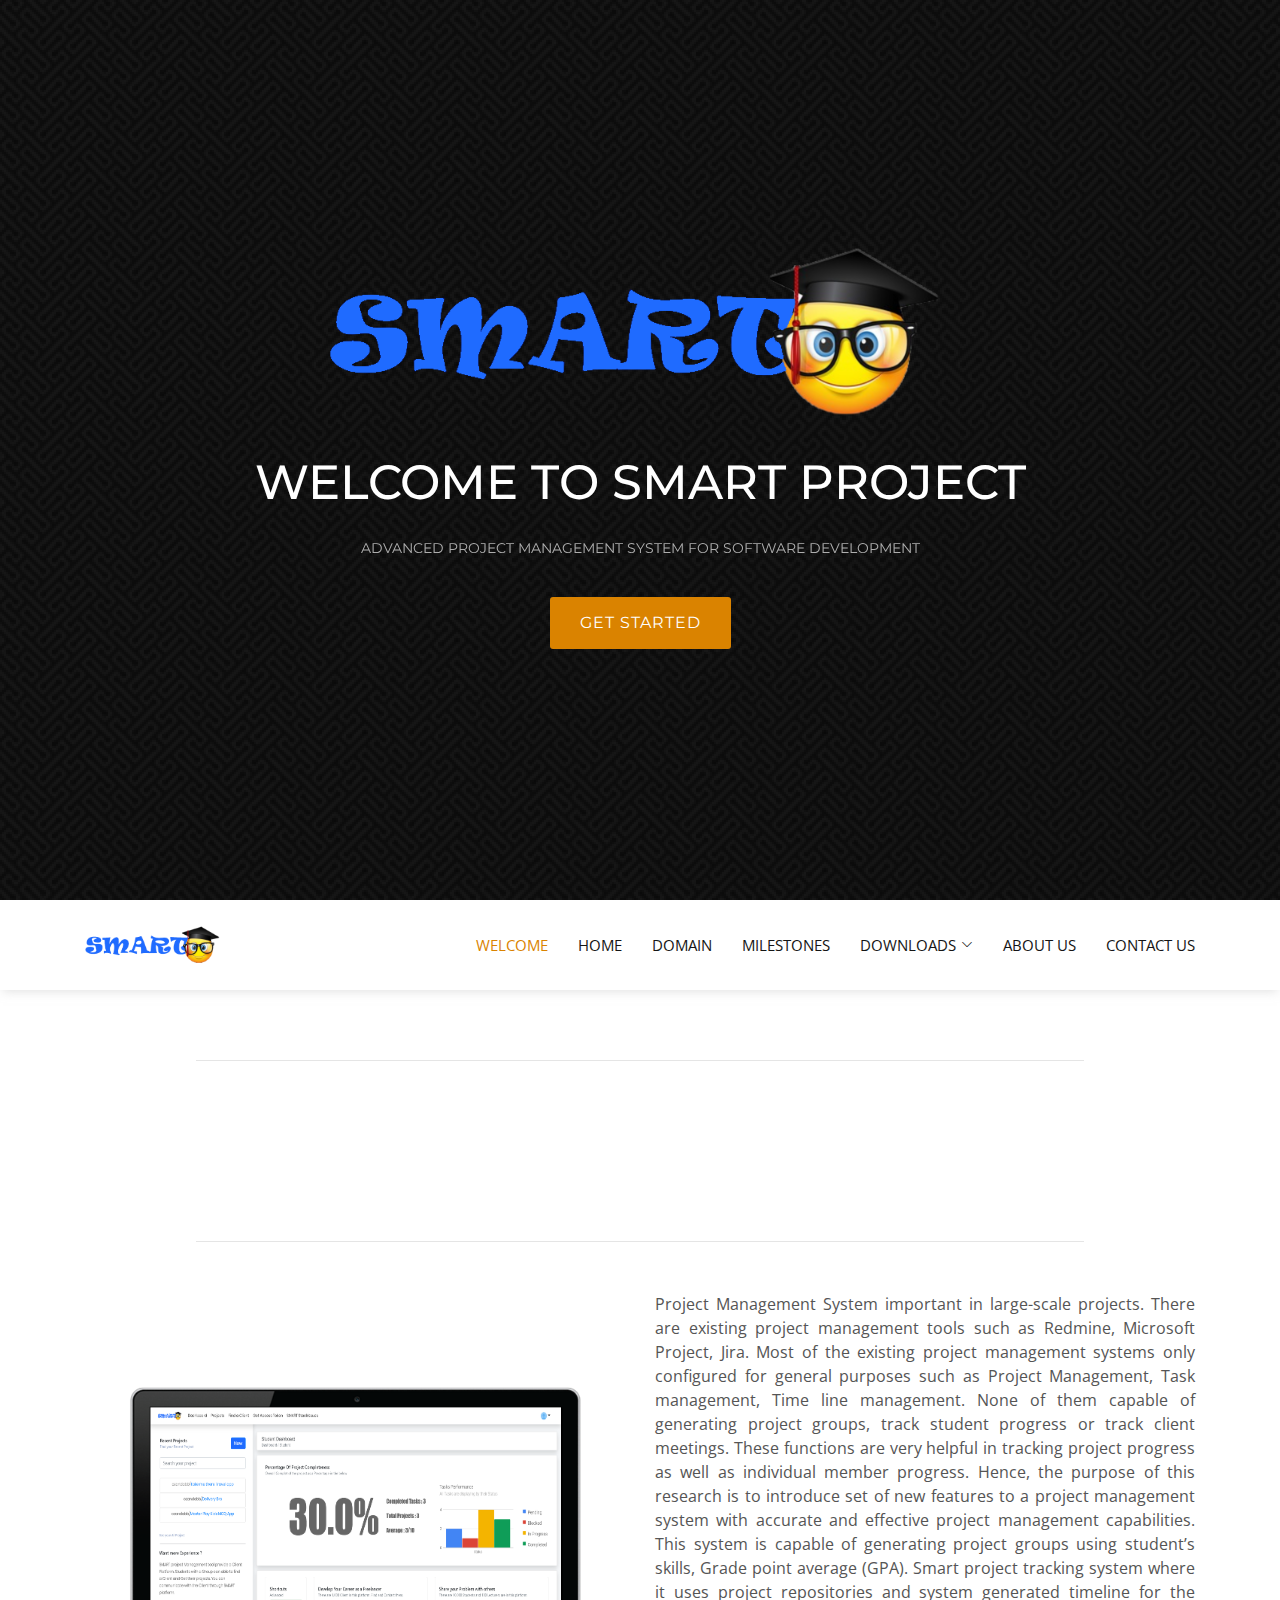
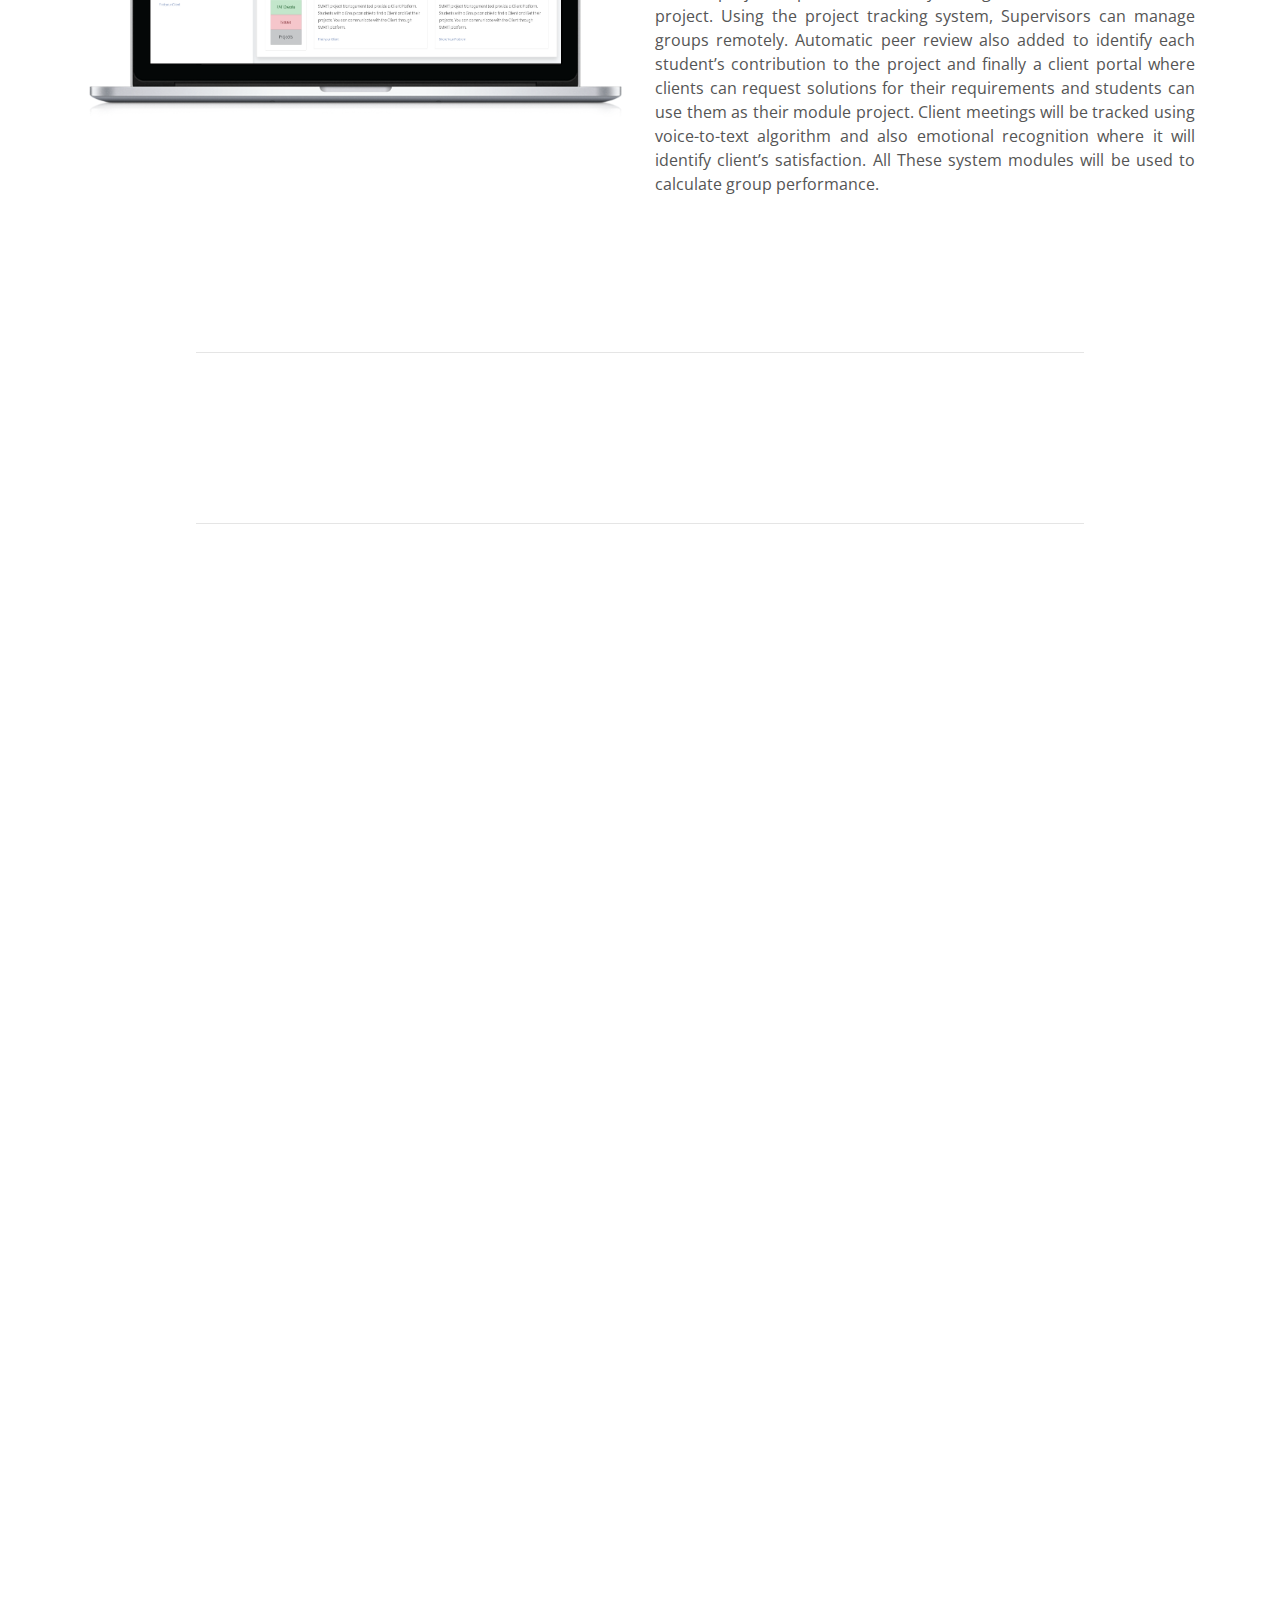
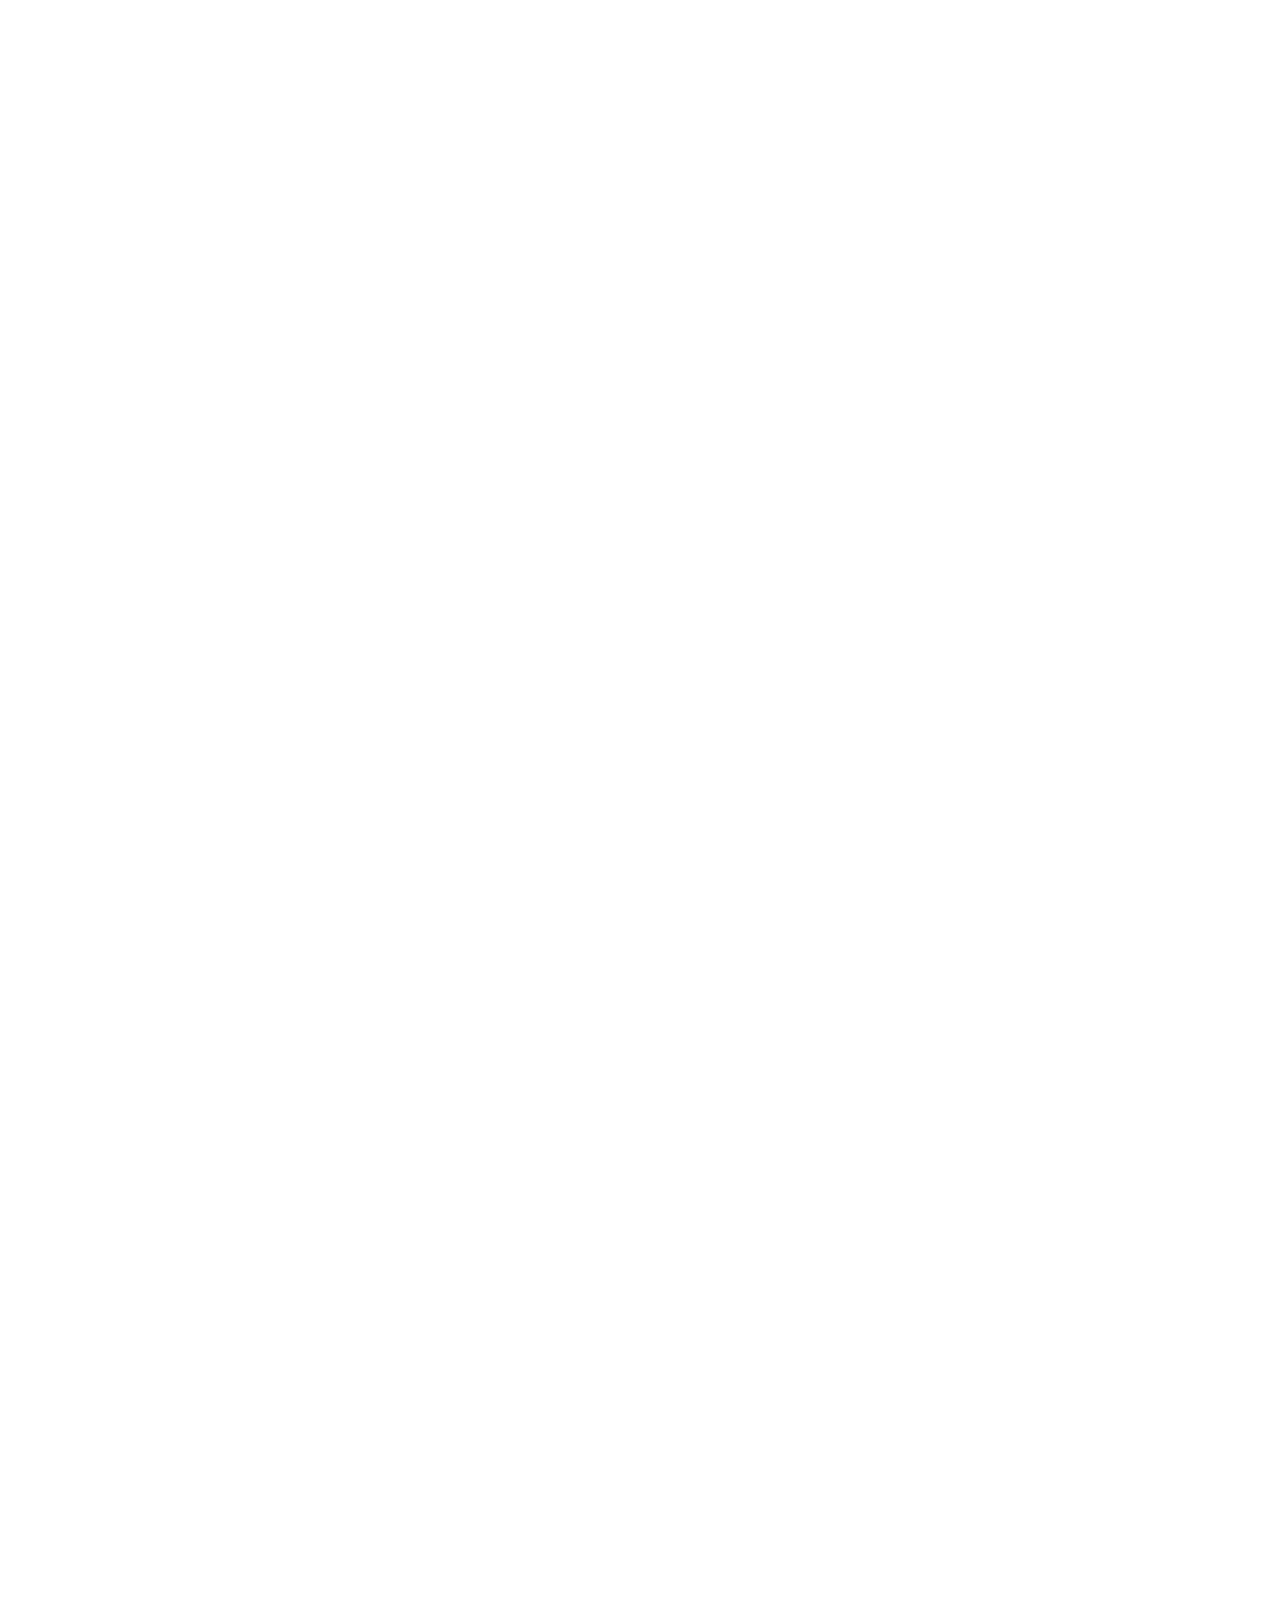
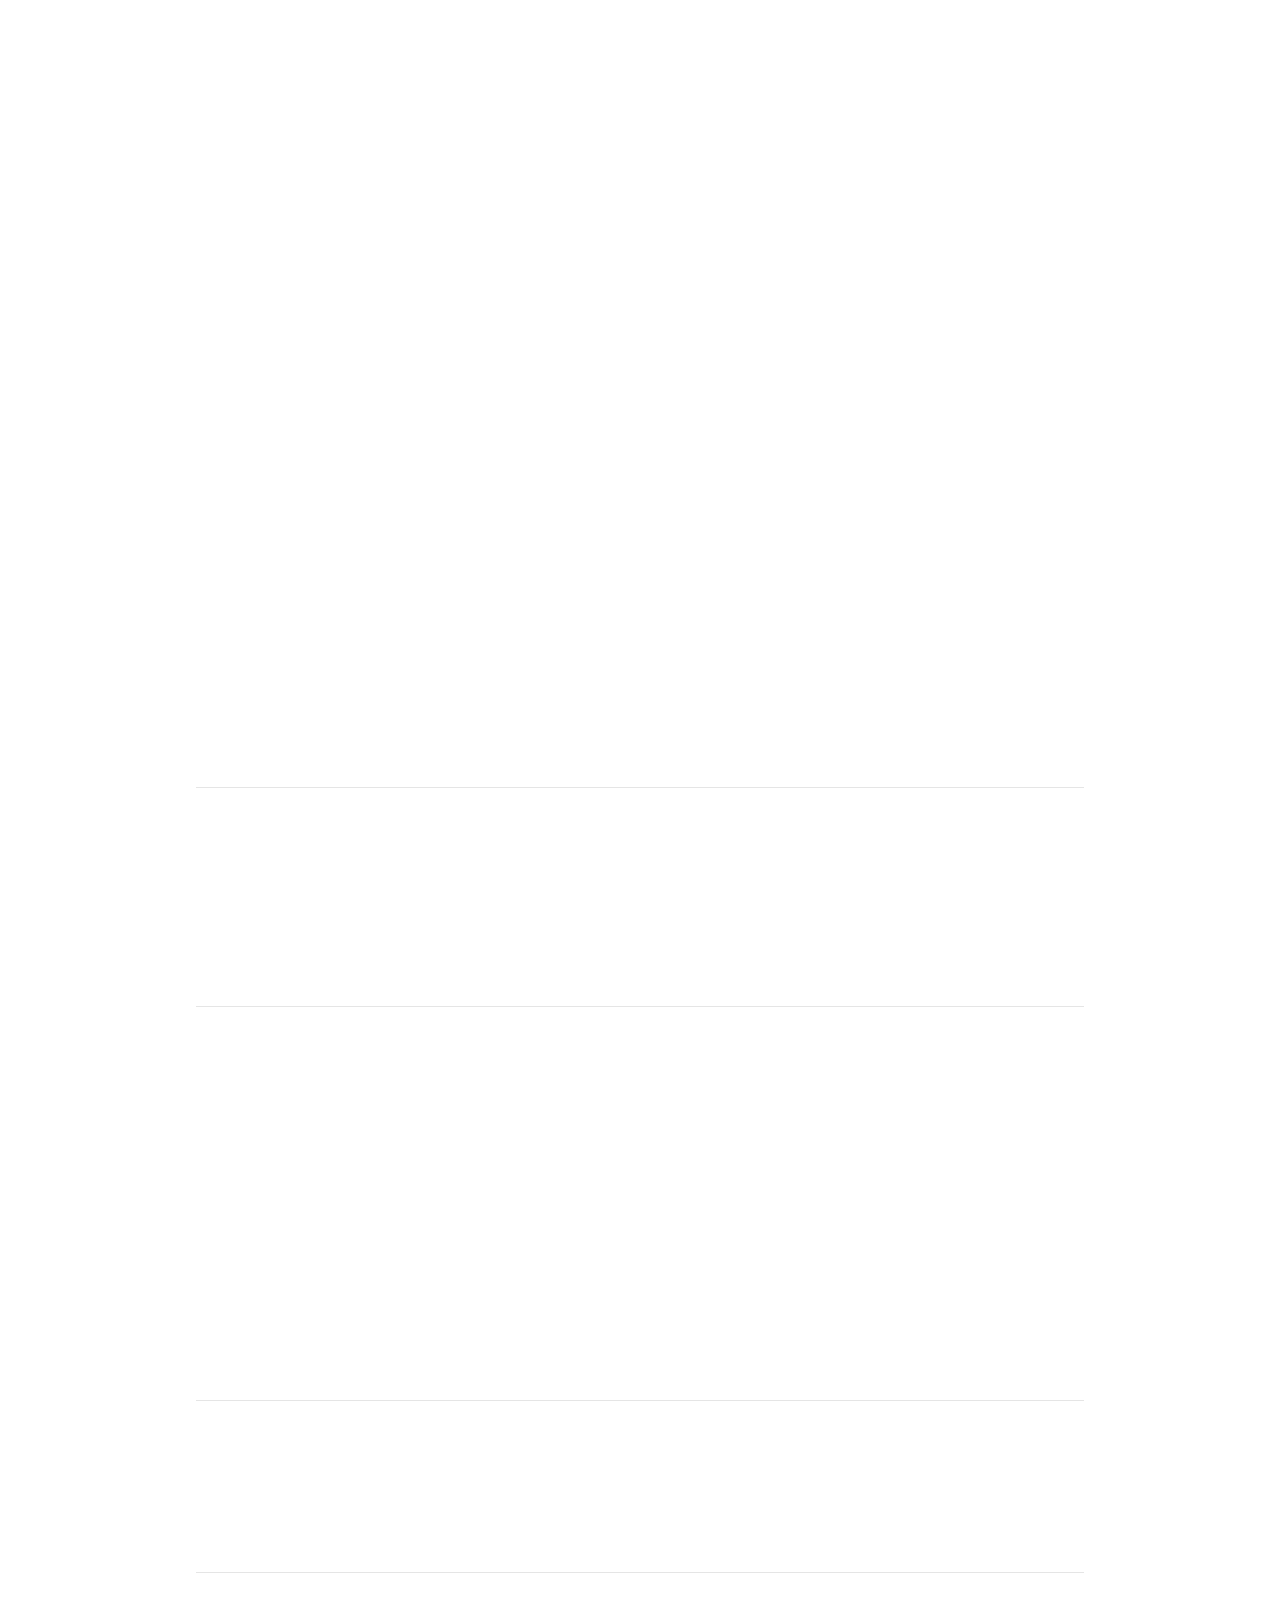
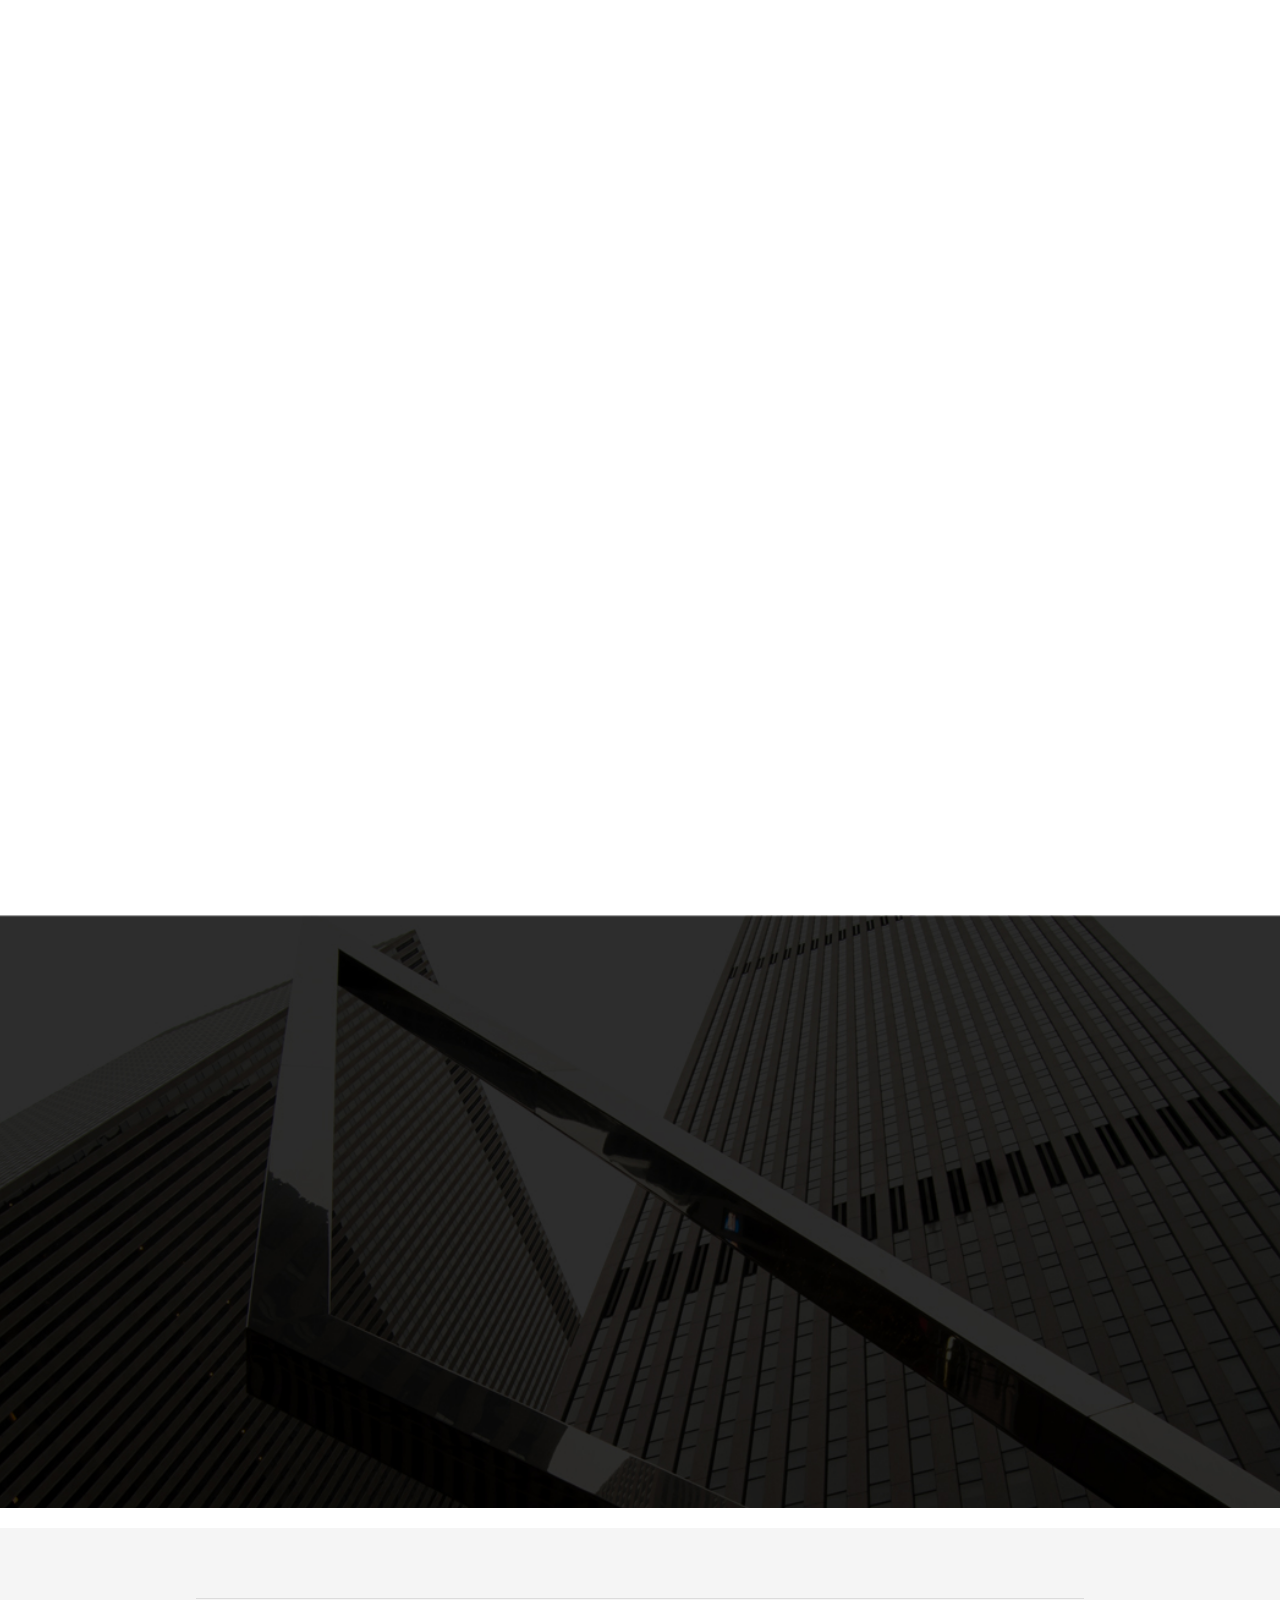
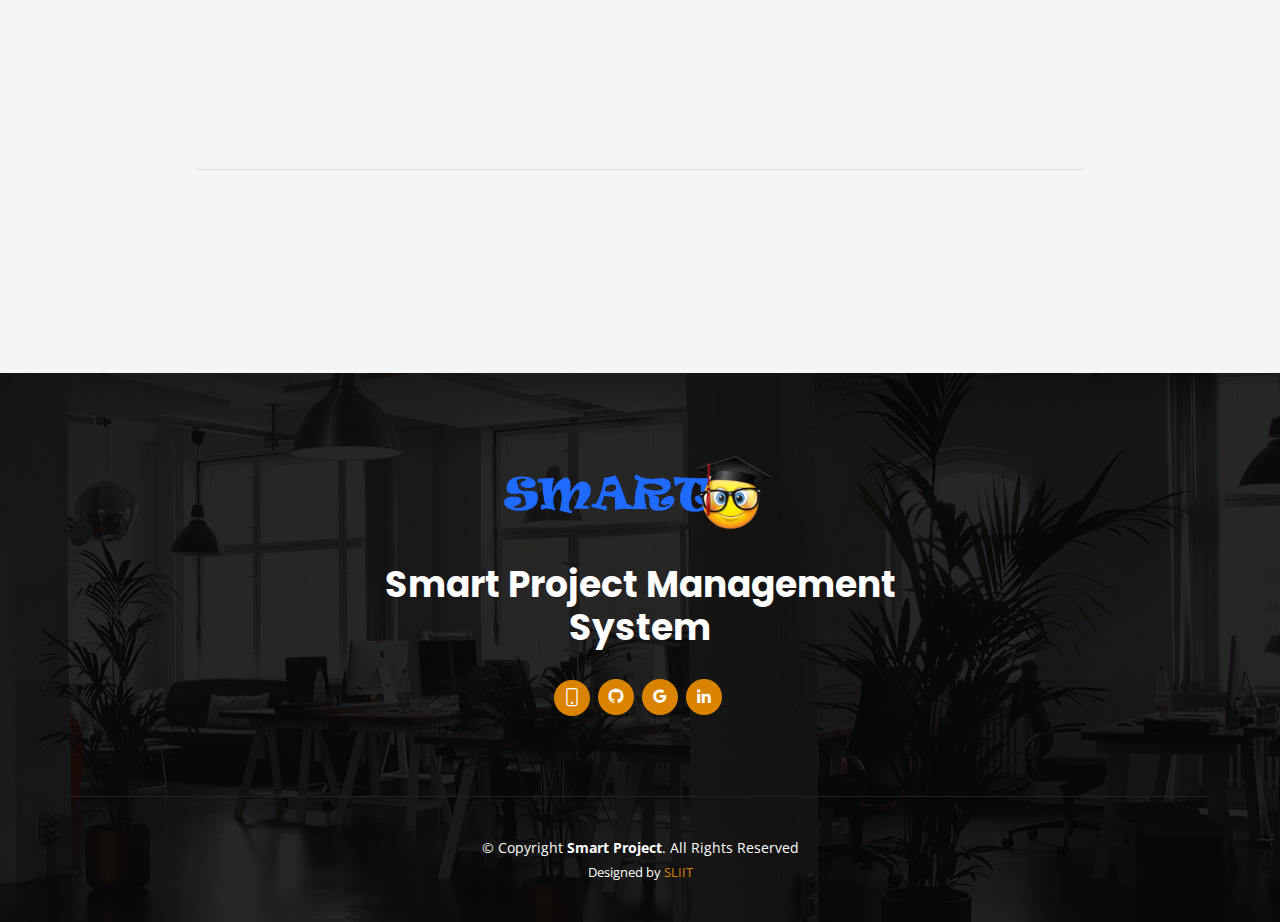
==== commit f4f3ce8c: "web responsiveness fixed" ====
--- a/Smart_Project_Website/index.html
+++ b/Smart_Project_Website/index.html
@@ -231,7 +231,7 @@
                         <div class="row innerContainer">
                             <div class="image col-lg-6 order-1 order-lg-1" style='background-image: url("assets/img/objectives.jpg");' data-aos="fade-right" data-aos-delay="100"></div>
                             <div class="col-lg-6  order-1 order-lg-2">
-                                <div class="icon-box mt-5 mt-lg-0 content" data-aos="fade-up" style="padding-left: 30px; padding-top: 30px;">
+                                <div class="icon-box mt-5 mt-lg-0 content" data-aos="fade-up" style="padding-left: 30px;">
                                     <i class="bx bx-receipt"></i>
                                     <h4>Research Objectives</h4>
                                     <br />
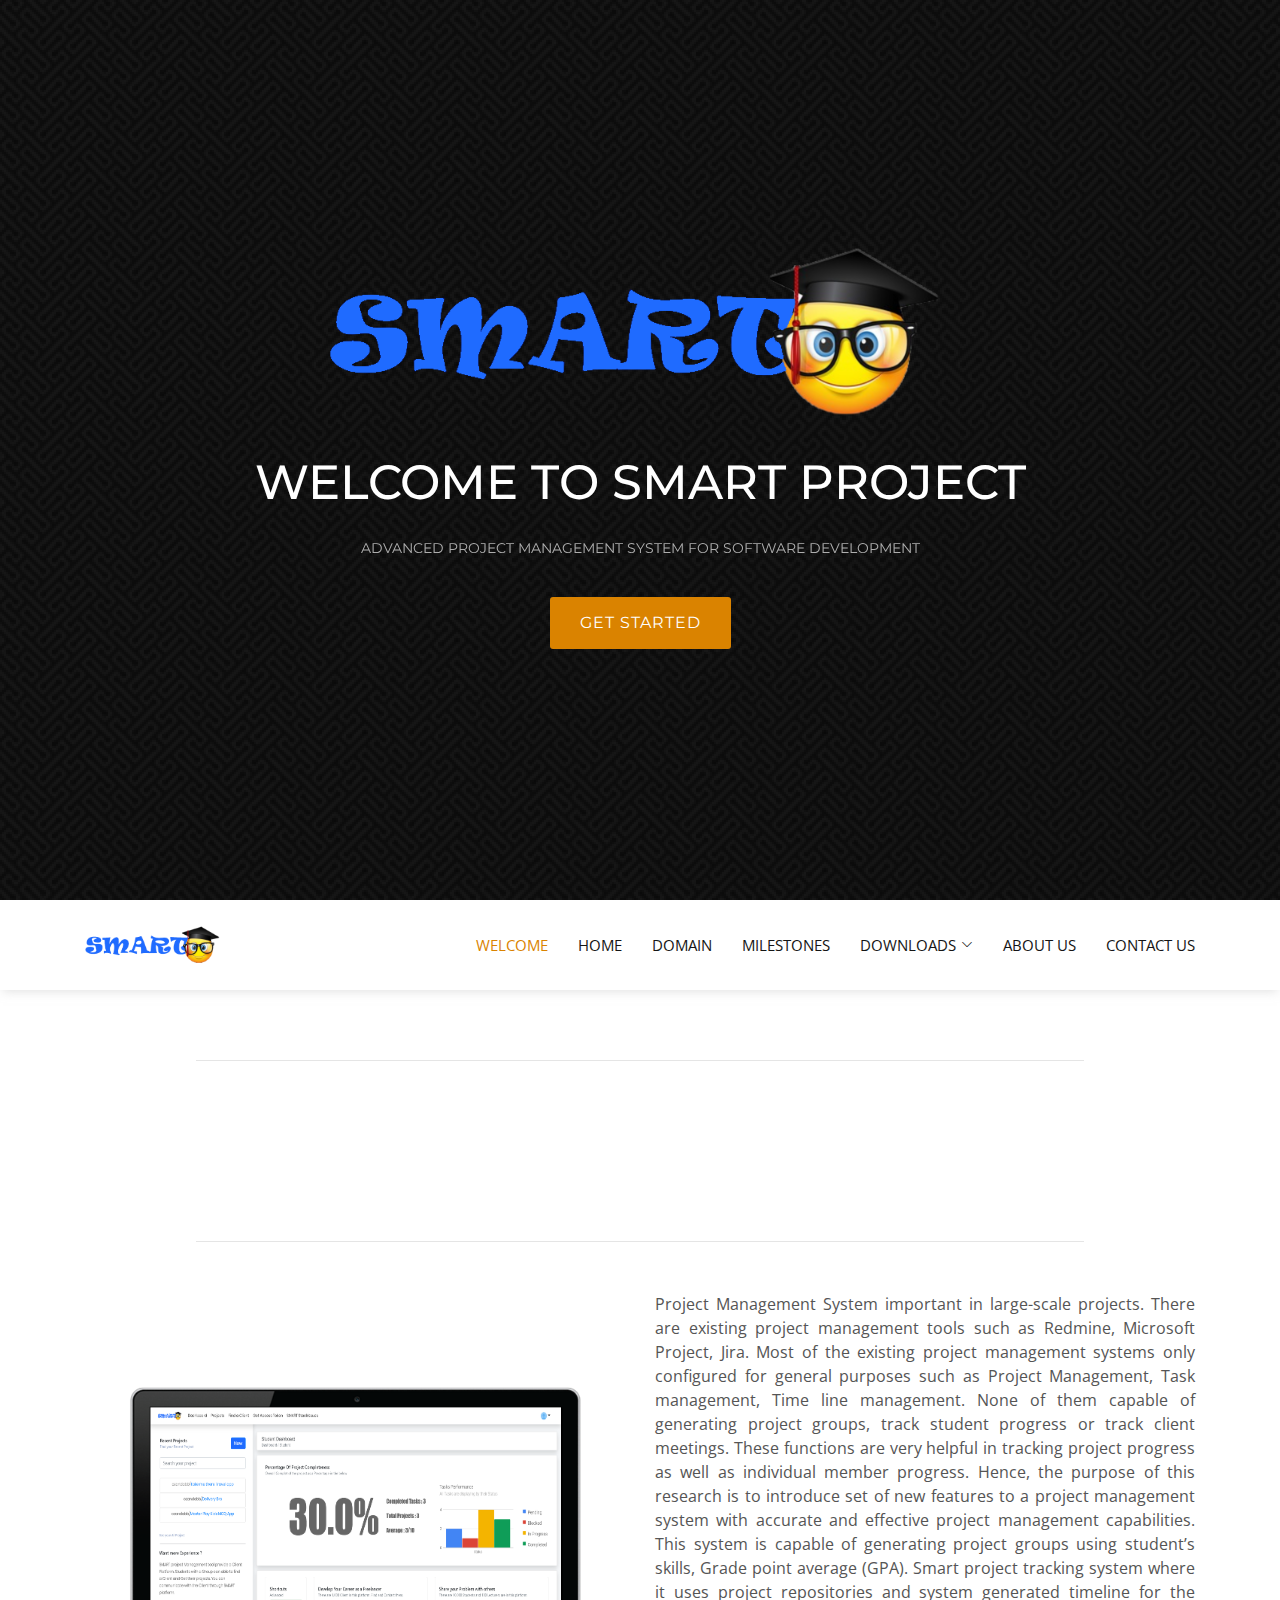
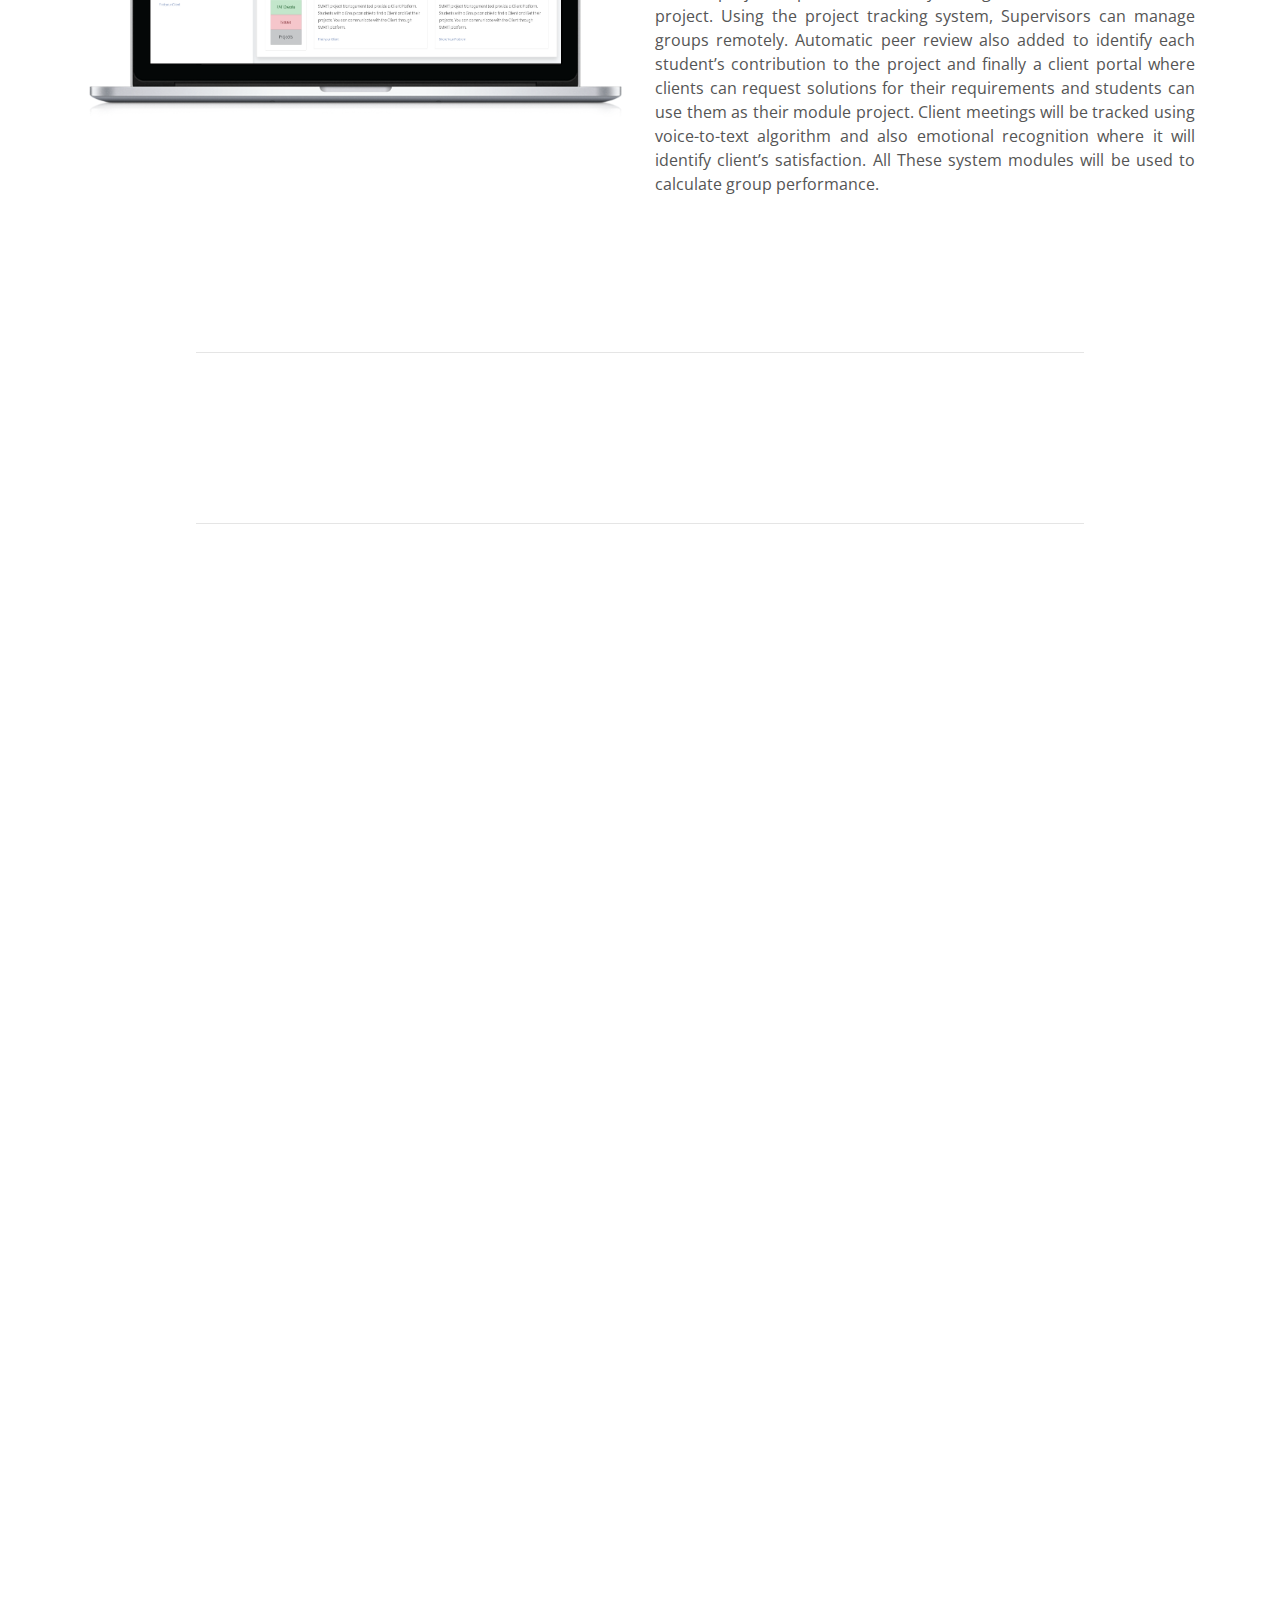
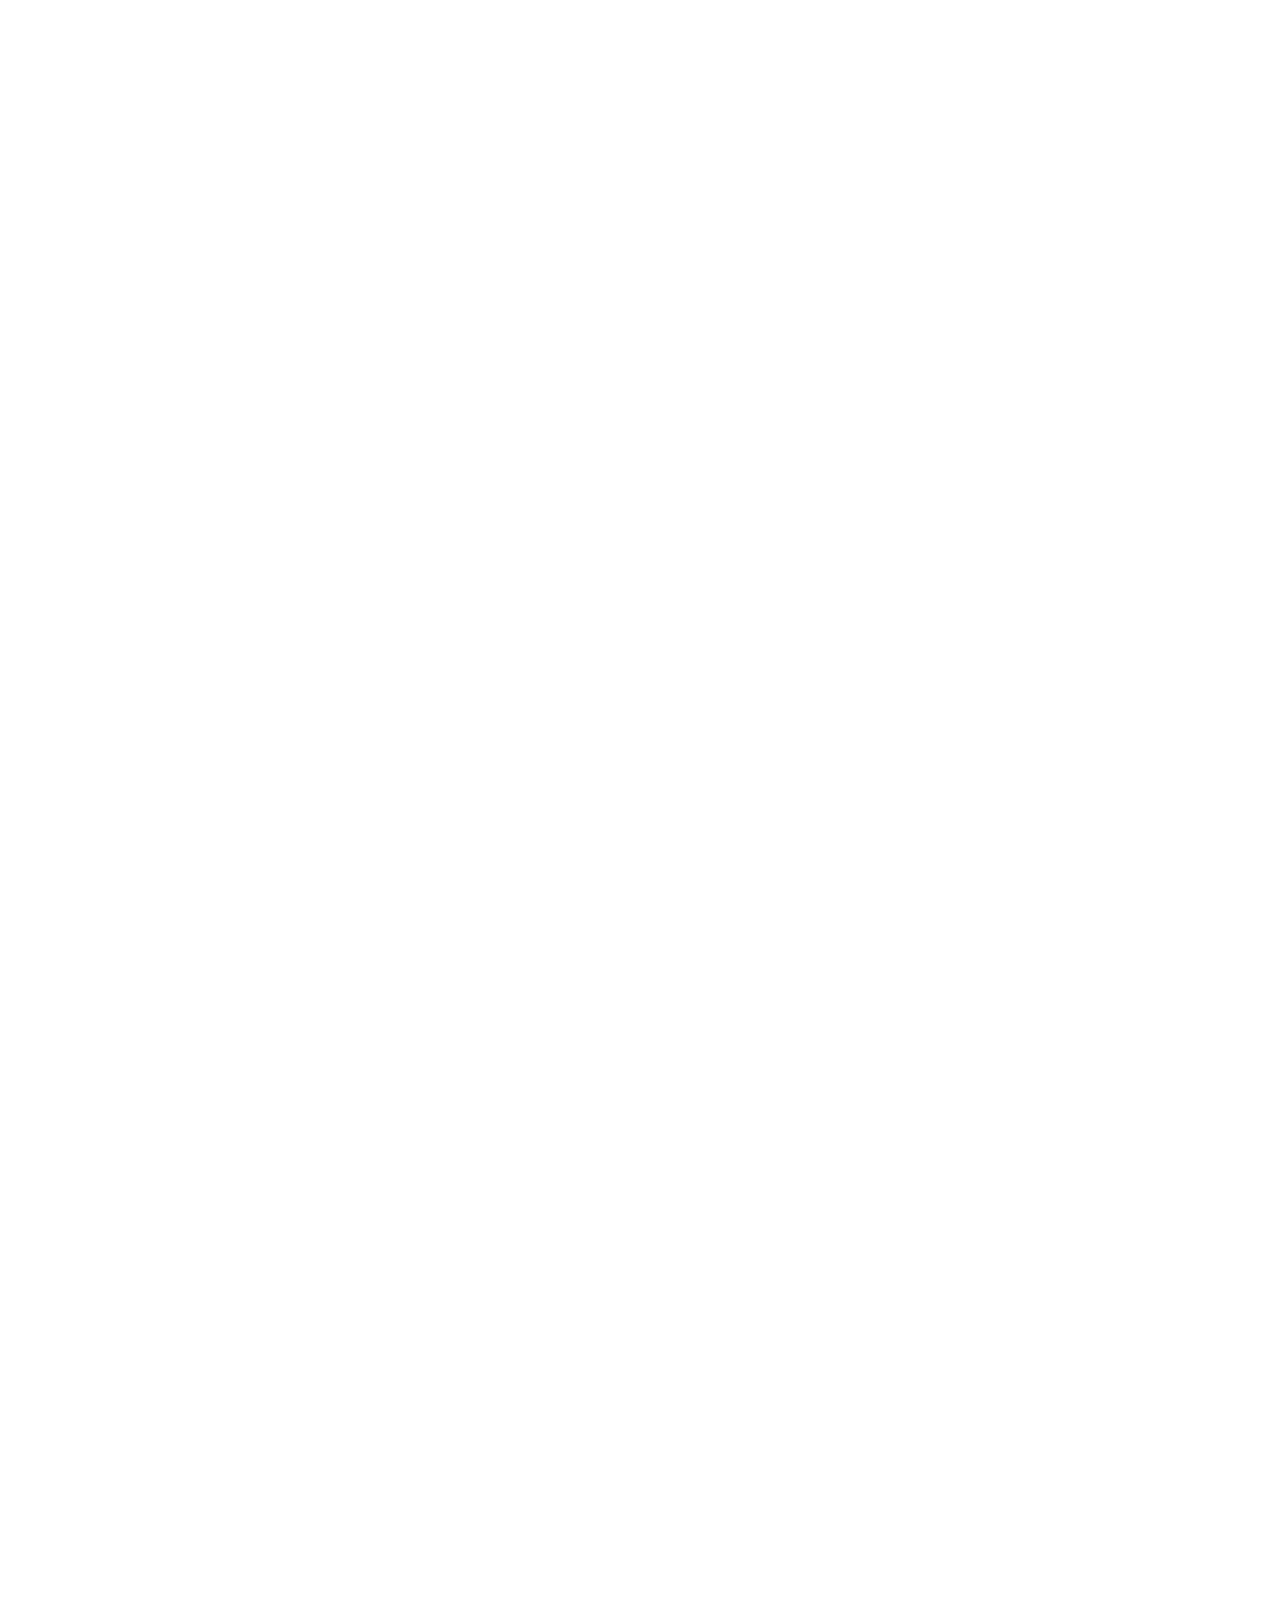
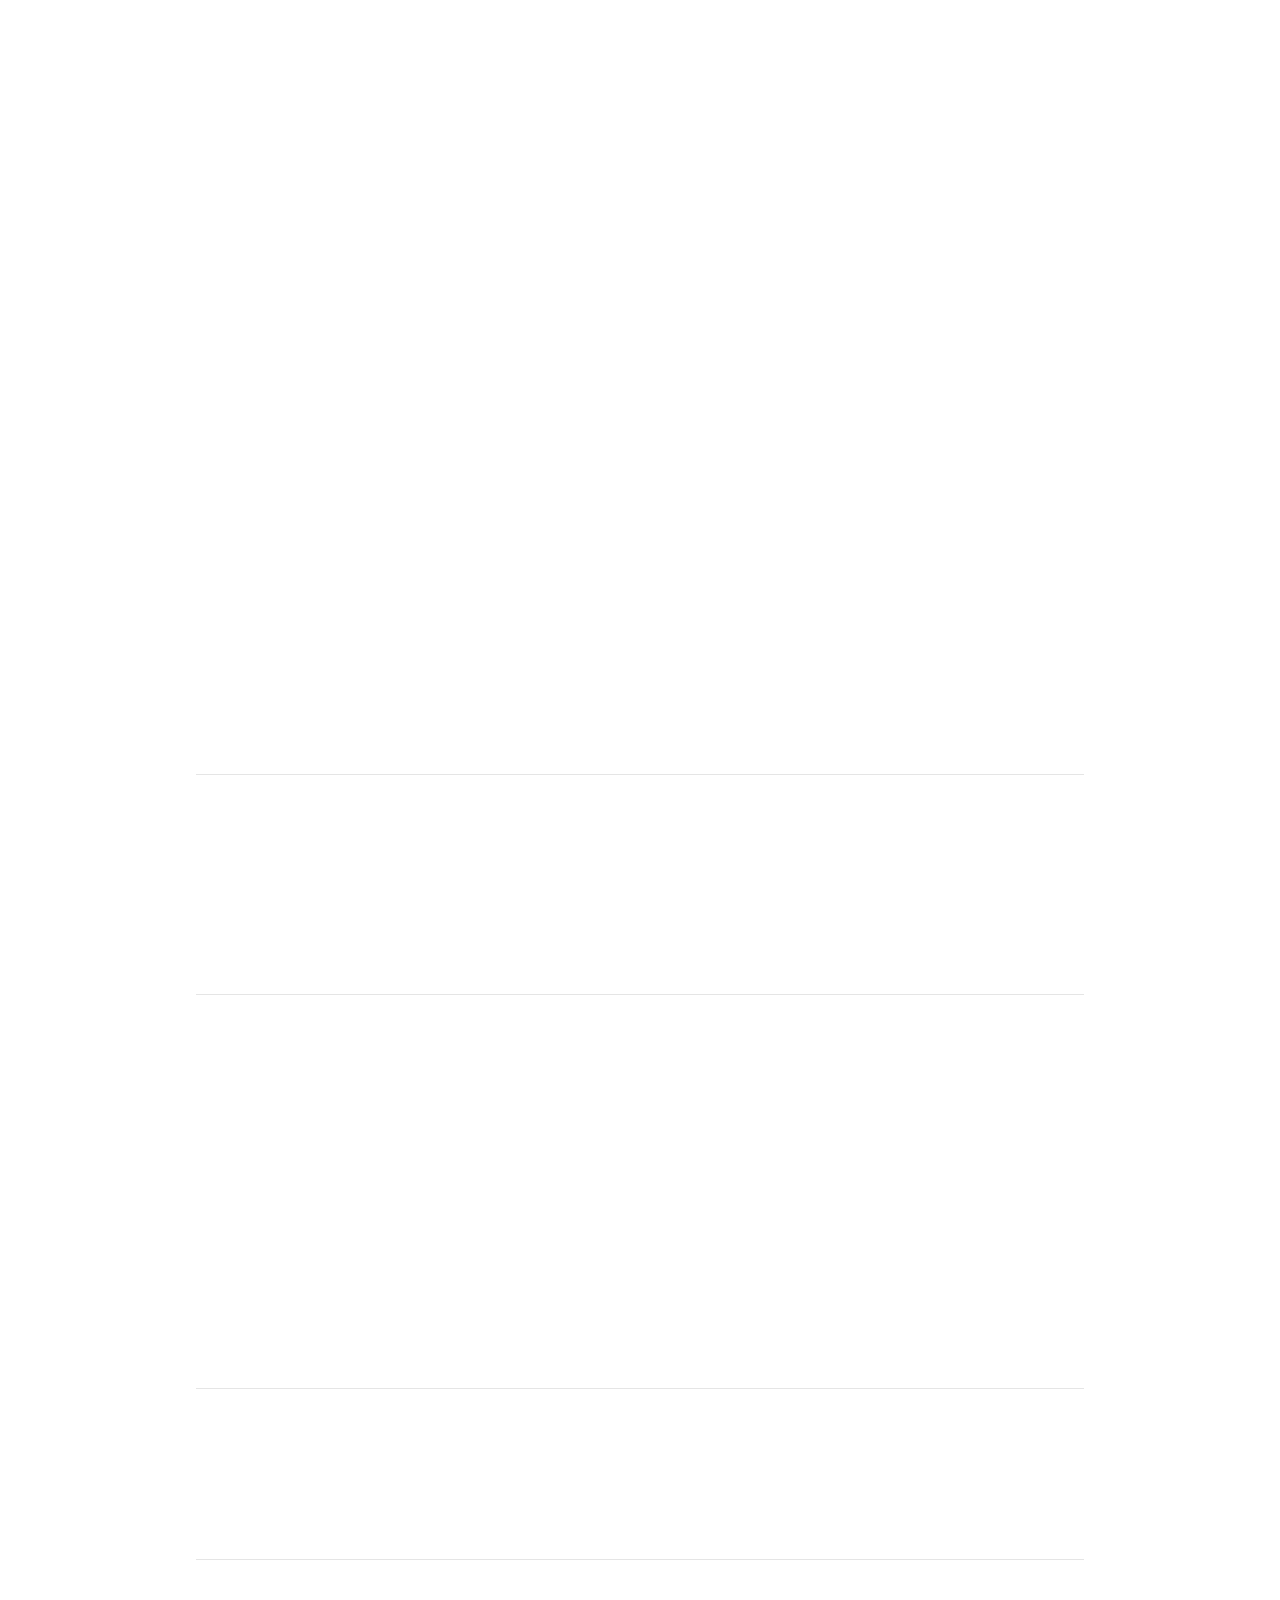
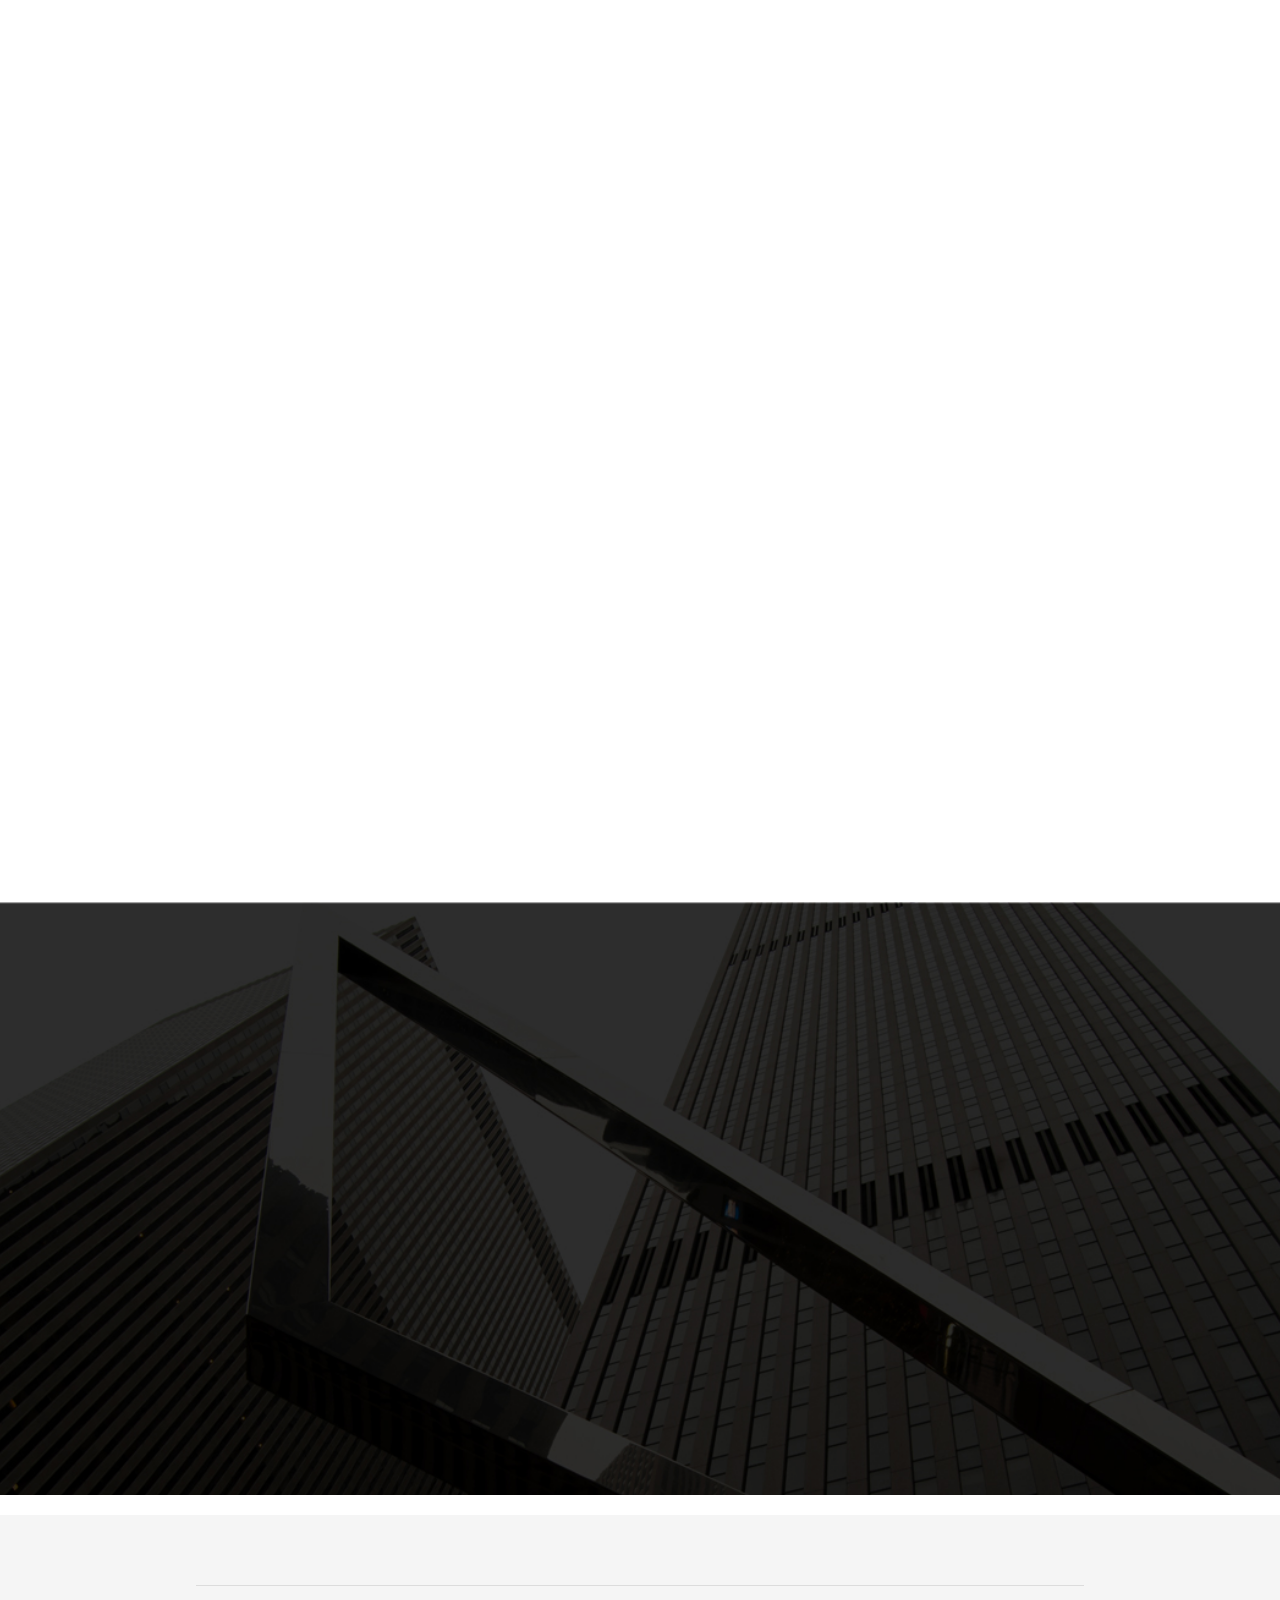
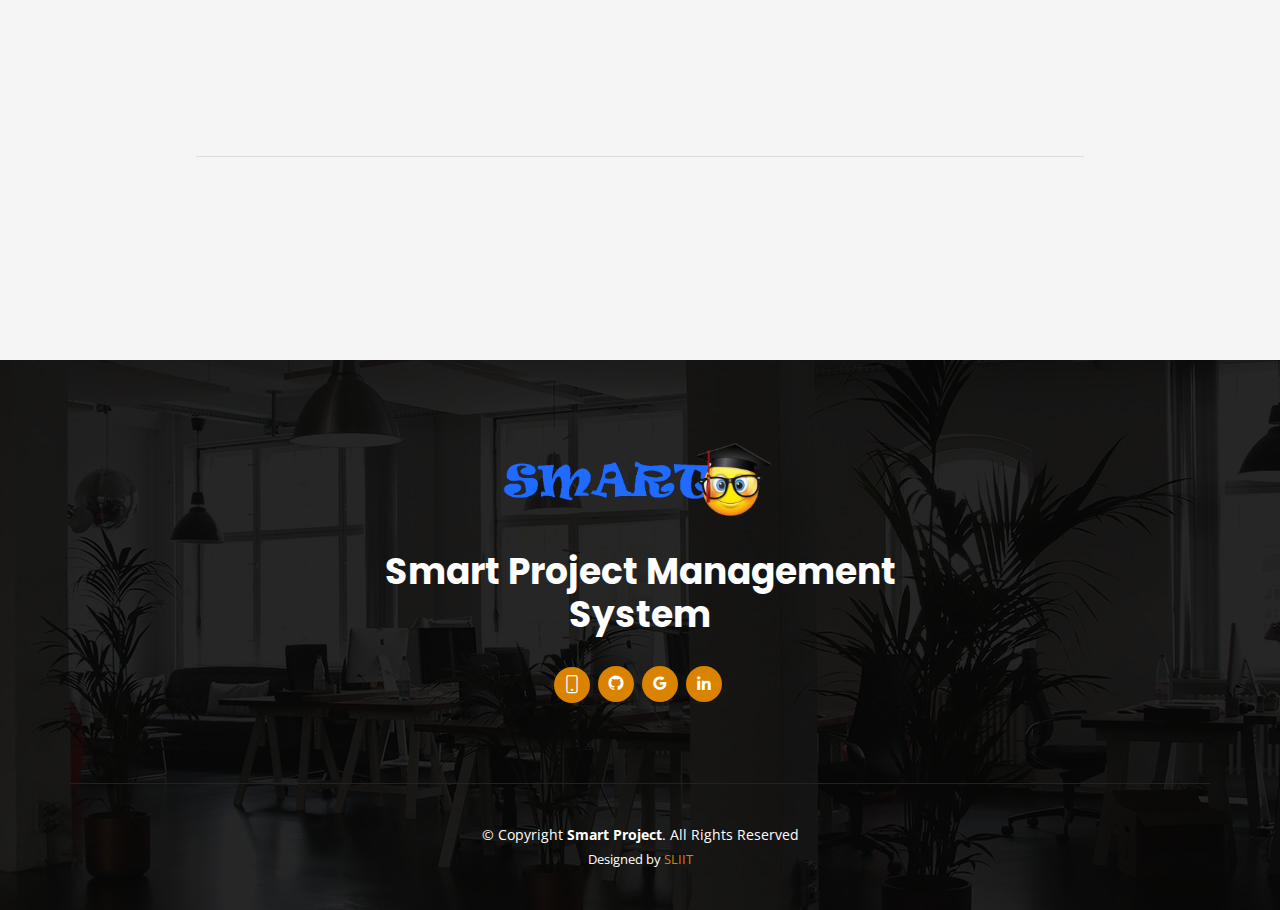
==== commit 69017889: "files added" ====
--- a/Smart_Project_Website/index.html
+++ b/Smart_Project_Website/index.html
@@ -58,19 +58,19 @@
                                     <li class="dropdown"><a href="/#home"><span>Proposal
                         Document</span> <i class="bi bi-chevron-right"></i></a>
                                         <ul>
-                                            <li><a href="http://54.157.151.232/documents/documents/proposalDocument/IT18009446.docx">Proposal
+                                            <li><a href="assets/documents/documents/proposal/IT18009446_Amarasekara_T.N.E.docx">Proposal
                           Document
                           1</a>
                                             </li>
-                                            <li><a href="http://54.157.151.232/documents/documents/proposalDocument/IT18003642.docx">Proposal
+                                            <li><a href="assets/documents/documents/proposal/IT18003642_Navanjana_E.H.D.T.D.docx">Proposal
                           Document
                           2</a>
                                             </li>
-                                            <li><a href="http://54.157.151.232/documents/documents/proposalDocument/IT18129236.docx">Proposal
+                                            <li><a href="assets/documents/documents/proposal/IT18129236_Isurindi_H.G.P.docx">Proposal
                           Document
                           3</a>
                                             </li>
-                                            <li><a href="http://54.157.151.232/documents/documents/proposalDocument/IT18140330.docx">Proposal
+                                            <li><a href="assets/documents/documents/proposal/IT18140330_Gamage_O.M.docx">Proposal
                           Document
                           4</a>
                                             </li>
@@ -80,7 +80,7 @@
                                     <li class="dropdown"><a href="/#home"><span>Status
                         Document</span> <i class="bi bi-chevron-right"></i></a>
                                         <ul>
-                                            <li><a href="http://54.157.151.232/documents/documents/StatusDocument/2021-234_Status_Document_1.docx">Status
+                                            <li><a href="assets/documents/documents/statusDocument/2021-234_Status_Document_1.docx">Status
                           Document 1</a></li>
                                             <li><a href="#">Status Document 2</a></li>
                                         </ul>
@@ -96,7 +96,7 @@
                           Document 3</a></li>
                                             <li><a href="http://54.157.151.232/documents/documents/FinalDocument/IT18140330.docx">Final
                           Document 4</a></li>
-                                            <li><a href="http://54.157.151.232/documents/documents/FinalDocument/2021-234-Group.docx">Group
+                                            <li><a href="assets/documents/documents/finalDocument/2021-234-Group.docx">Group
                           Final
                           Document</a>
                                             </li>
@@ -108,7 +108,7 @@
                             <!--Presentations-->
                             <li class="dropdown"><a href="/#home"><span>Presentations</span> <i class="bi bi-chevron-down"></i></a>
                                 <ul>
-                                    <li><a href="http://54.157.151.232/documents/presentations/proposal/2021-234-Proposal.pptx">Proposal
+                                    <li><a href="assets/documents/presentations/proposal/2021-234-Proposal.pptx">Proposal
                       Presentation</a>
                                     </li>
                                     <li><a href="http://54.157.151.232/documents/presentations/pp1/2021-234-PP1.pptx">Progress
@@ -300,7 +300,7 @@
                                                 will cluster students into 3 groups based on their GPA. Next to identify the GPA rules extracted from the clustering process, we've constructed a decision tree. After the GPA rule extraction, we can proceed
                                                 to the algorithm development of the automatic group generation.
 
-                                                <div class="row">
+                                                <div class="row" style="margin-left: 30px;">
                                                     <div class="col col-lg-6" id="gg-methodology-img"><img src="assets/img/methodology/studentClustering.png" style="width: 80%;" alt="Student Clustering Process" />
                                                     </div>
                                                     <div class="col col-lg-6" id="gg-methodology-img"><img src="assets/img/methodology/studentDecisionTree.png" alt="Decision Tree to identify GPA rules" style="width: 80%;" />
@@ -319,11 +319,40 @@
                                         </div>
                                         <div class="col col-lg-12 filter-gc filter-dev hidden" id="filter-gc-div">
                                             <h4>Contribution Predictor</h4>
-                                            <p>Bla Bla</p>
+                                            <p>In this part, the team leader needs to create a Repository in the GitHub platform and create a project environment in this proposed system with the GitHub repository details. such as project name, repository
+                                                owner name, repository URL, and the GitHub Access Token. Only the team leader needs to create the access token, and other team members can view project integration details. Then a lecturer or a supervisor
+                                                can be assigned and that person will assign tasks to complete the project. Also, the supervisor can view project progress.
+                                                <div class="row">
+                                                    <div class="col col-lg-12" id="gg-methodology-img"><img src="assets/img/methodology/prediction.png" style="width: 80%;" alt="Peer Review Component" />
+                                                    </div>
+                                                </div>
+                                            </p>
+                                            <p>Week by Week, the system will track the commits progress for each student and will display the graphs and charts as a project overview. Supervisor and the team members can get a sketchy idea about the project
+                                                progress and the speed of their project work. This feature helps to identify social loafers or free riders and ensure that single person is not involving in the entire project work. Commit progress will
+                                                be used to track this feature.</p>
+                                            <p>The system will predict future contributions with percentages and possibilities using GitHub contributions. This research use GitHub REST API to collect data and analyze GitHub Repositories. The user’s API can
+                                                track the code, commits, User contribution, task completion for the relevant project. Next week progress will be predicted by previous two weeks’ commit progress using Supervised Learning method</p>
                                         </div>
                                         <div class="col col-lg-12 filter-mp filter-dev hidden" id="filter-mp-div">
                                             <h4>Meeting Platform</h4>
-                                            <p>Bla Bla</p>
+                                            <p>
+                                                The Meeting platform will allow the students to do video meetings with the client to concerning the project. As mentioned in this research above, students can get outsource projects from our system. To concerning the client after they can create meetings,
+                                                the system will do real-time voice-to-text converting and shows them up on the screen. The students do not need to take notes of client’s requirements. At the end of the meeting, students can download the
+                                                session content as a pdf document. Also, the system can record the session in audio format, which can be retrieved after the meeting.
+                                            </p>
+                                            <p>
+                                                At the end of the meeting the system will produce a meeting report, which consists of the text conversation done by the system. Client satisfactory rate will also be notified in the report using emotional detection. This function will help to access the
+                                                meeting report or listen to the audio recording to recall the client’s requirements
+                                                <div class="row">
+                                                    <div class="col col-lg-12" id="gg-methodology-img"><img src="assets/img/methodology/meeting.png" style="width: 80%;" alt="Peer Review Component" />
+                                                    </div>
+                                                </div>
+                                            </p>
+                                            <p>
+                                                Overall, Students can find a client using our system, and students can have bid on a client project. When the client chooses a team, the Student team leader can create a meeting with the client. They can start developing the solution after creating a
+                                                project environment using GitHub details, same as in the GitHub Integration and Prediction part after that client can track the project. While developing client project, students can manage meeting in this
+                                                meeting platform.
+                                            </p>
                                         </div>
 
                                         <div class="col col-lg-12 filter-pr filter-dev hidden" id="filter-pr-div">
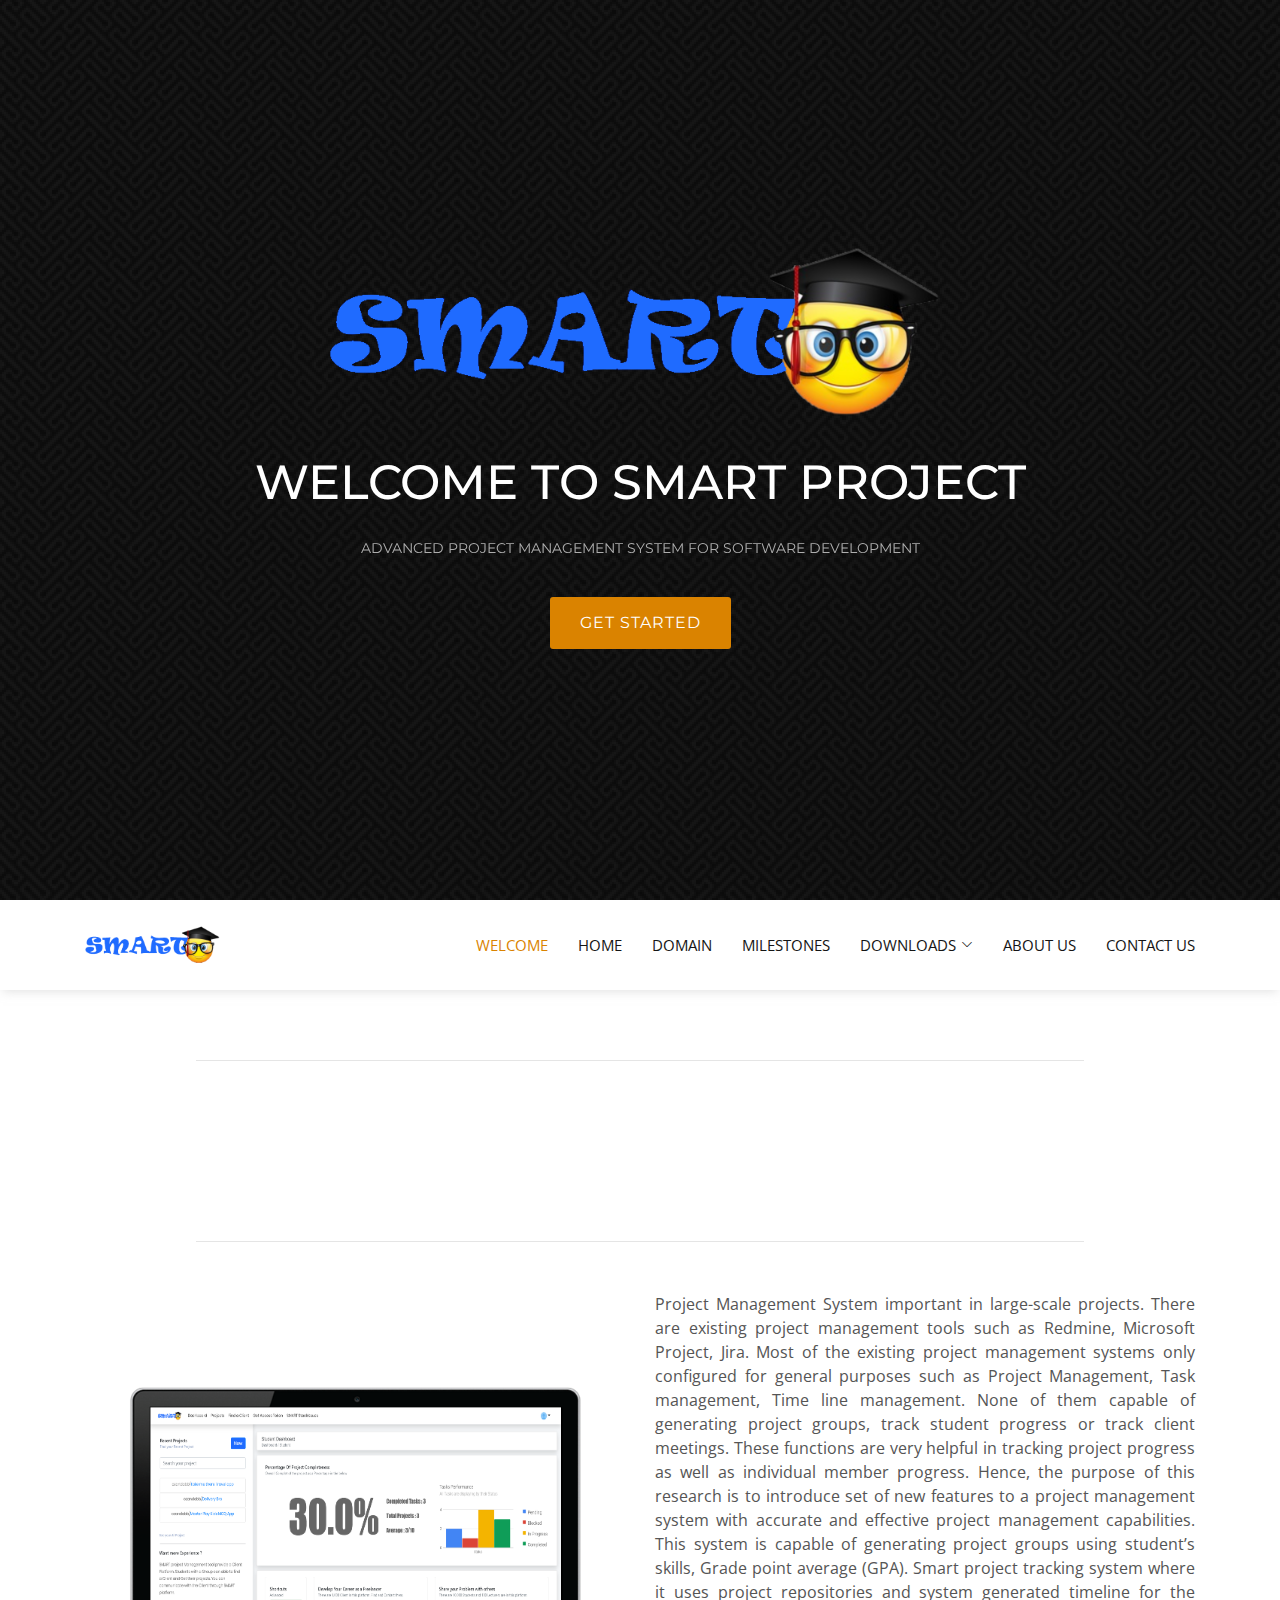
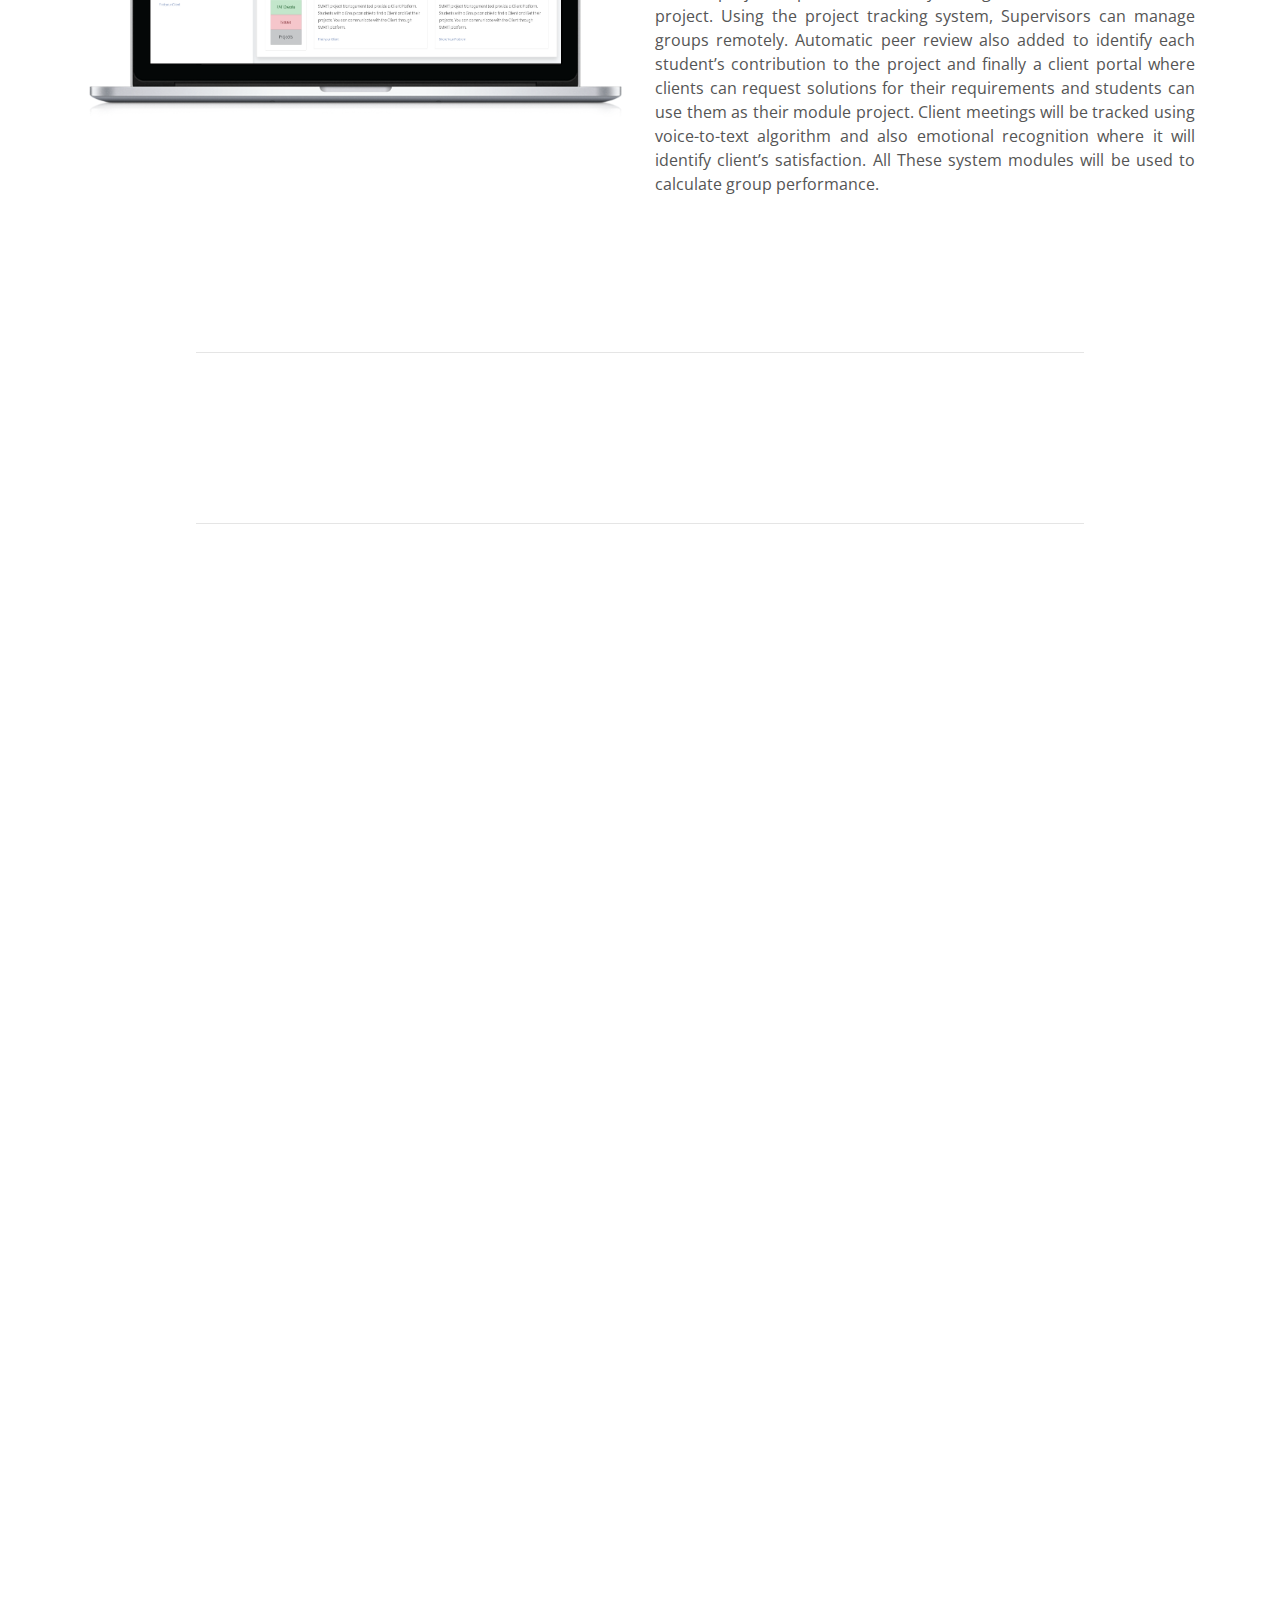
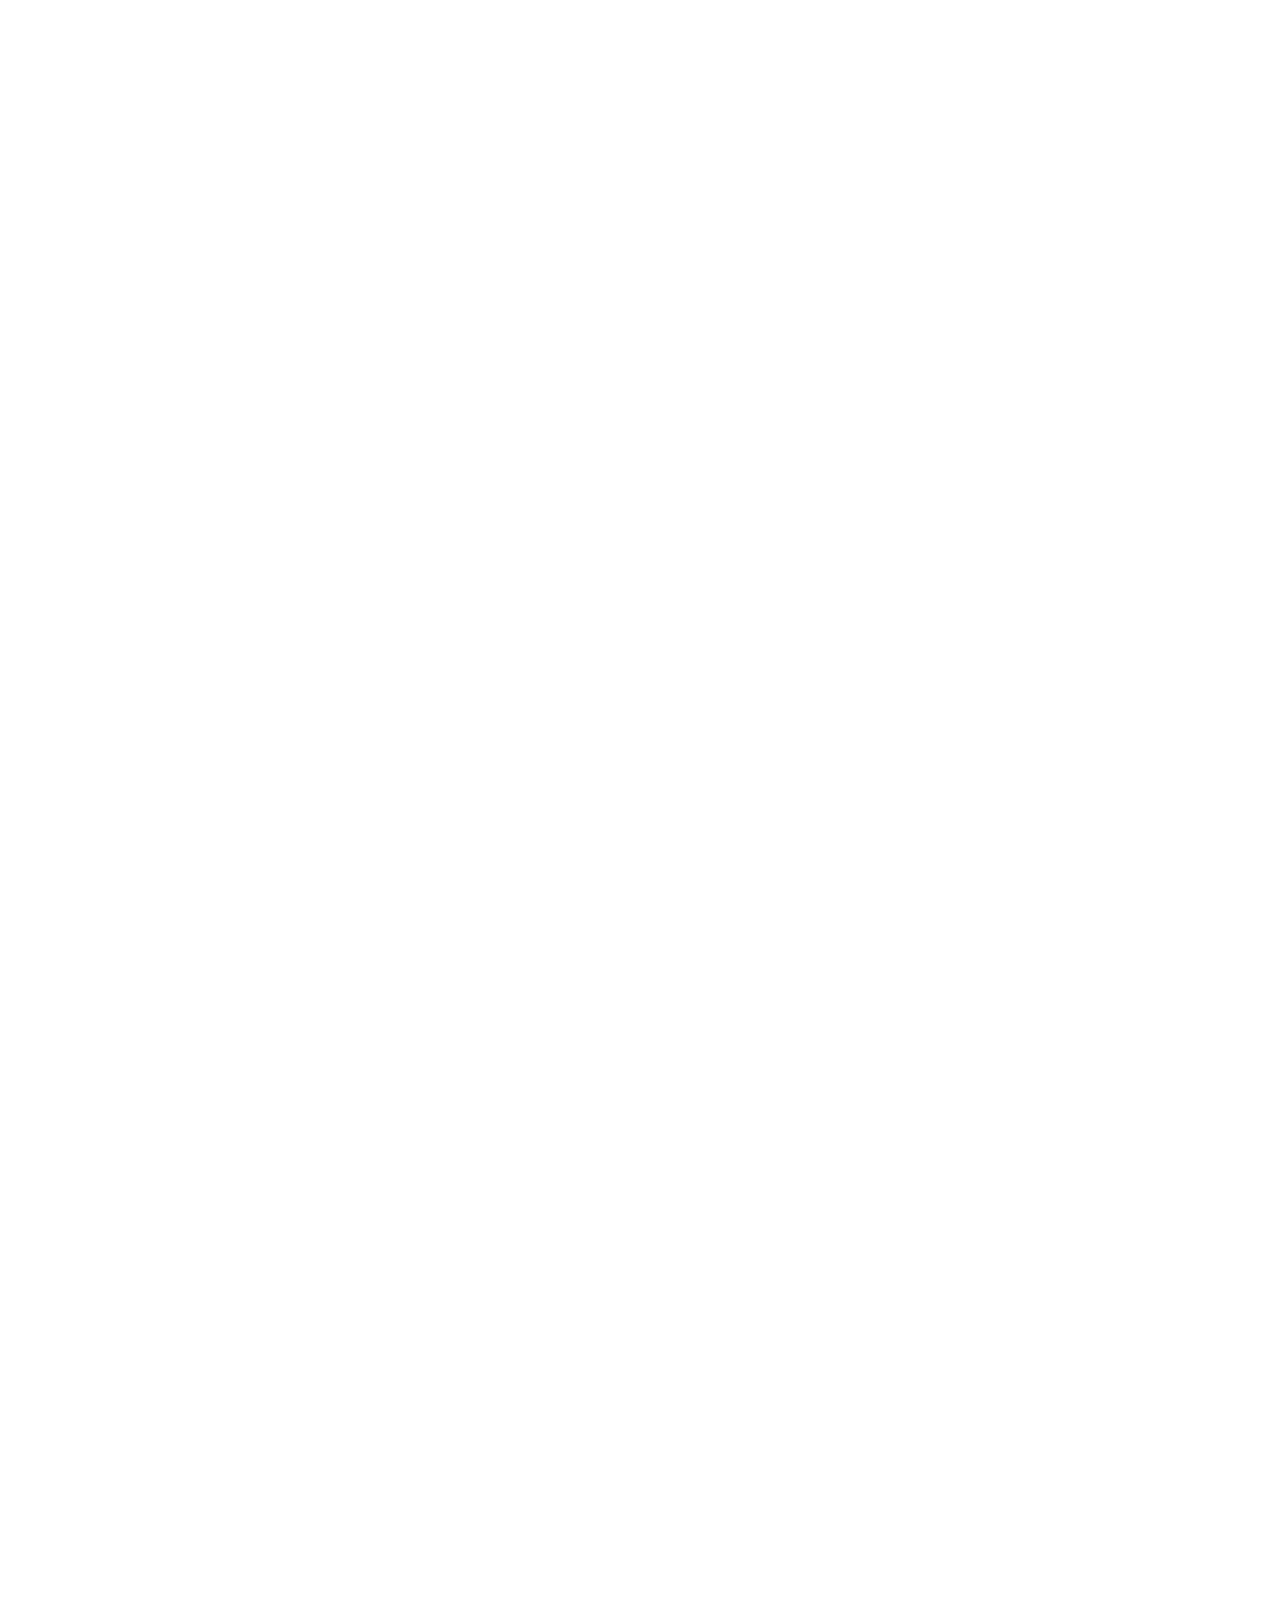
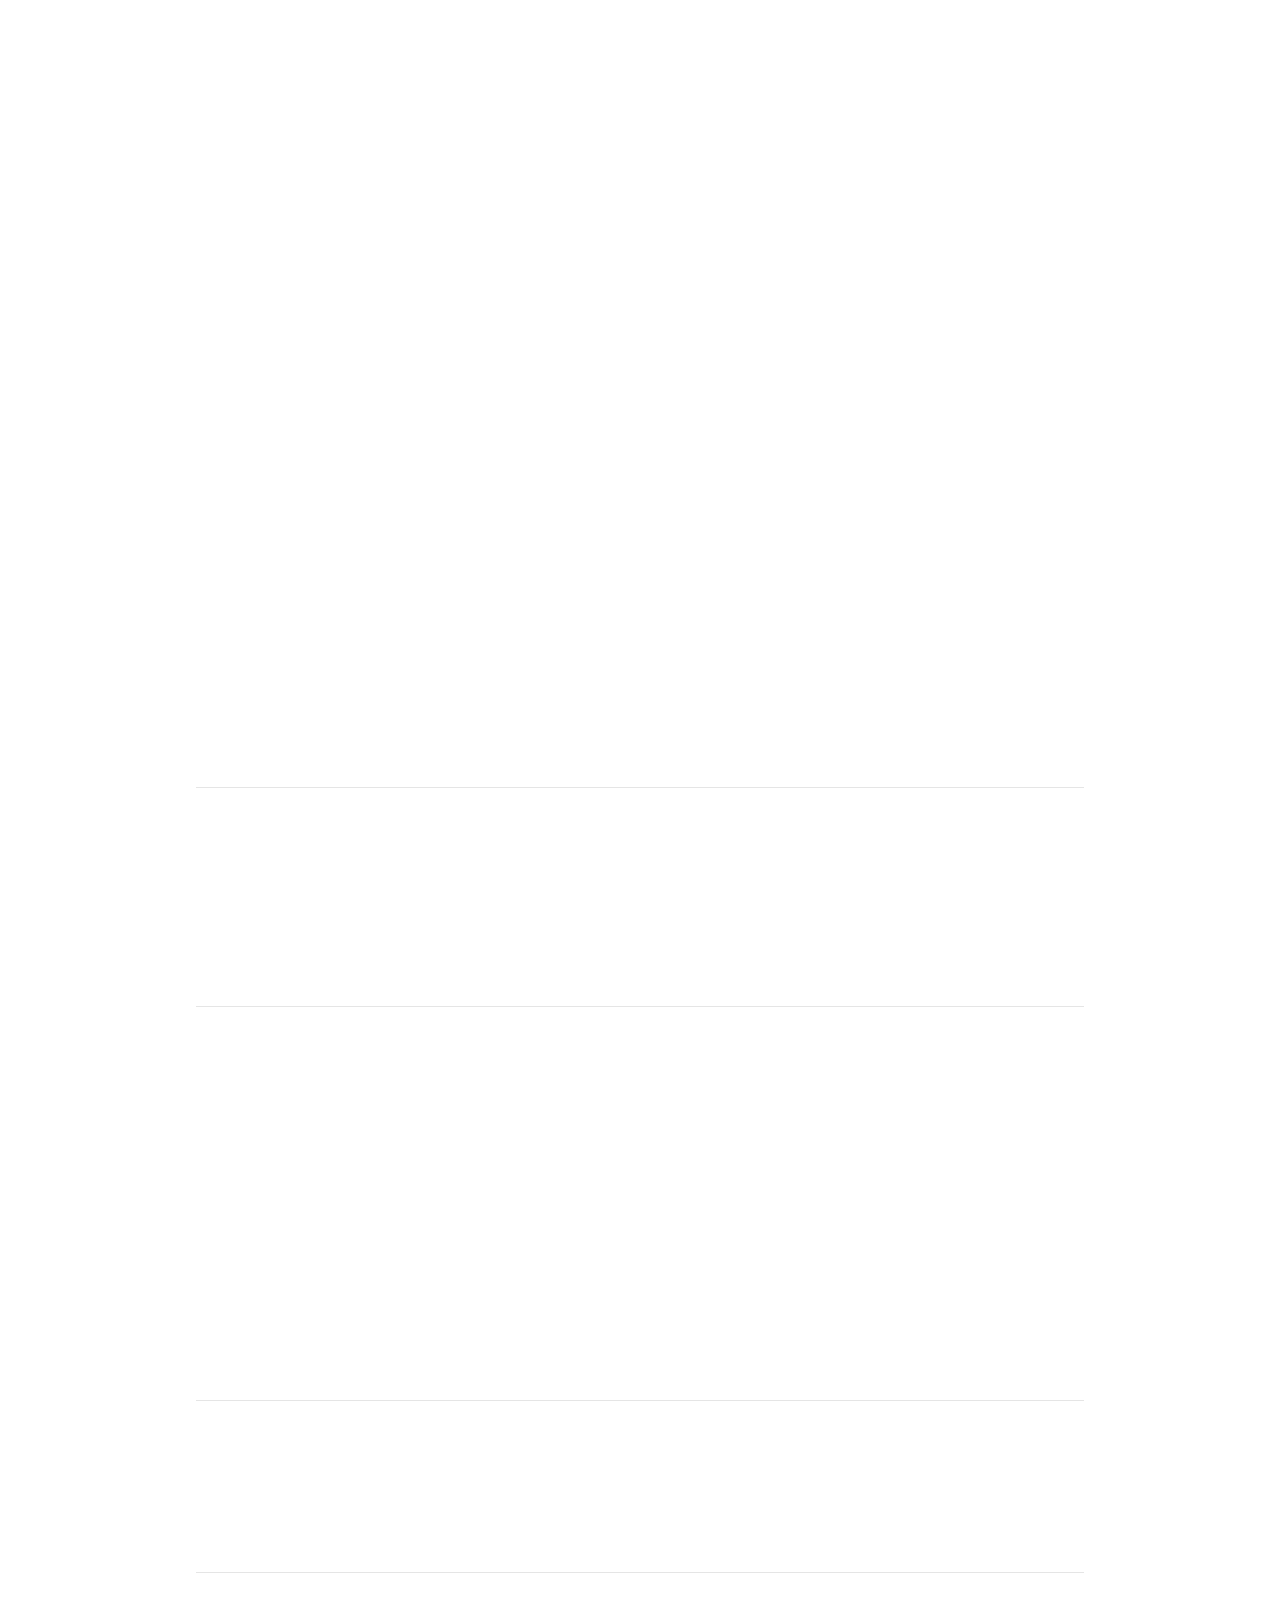
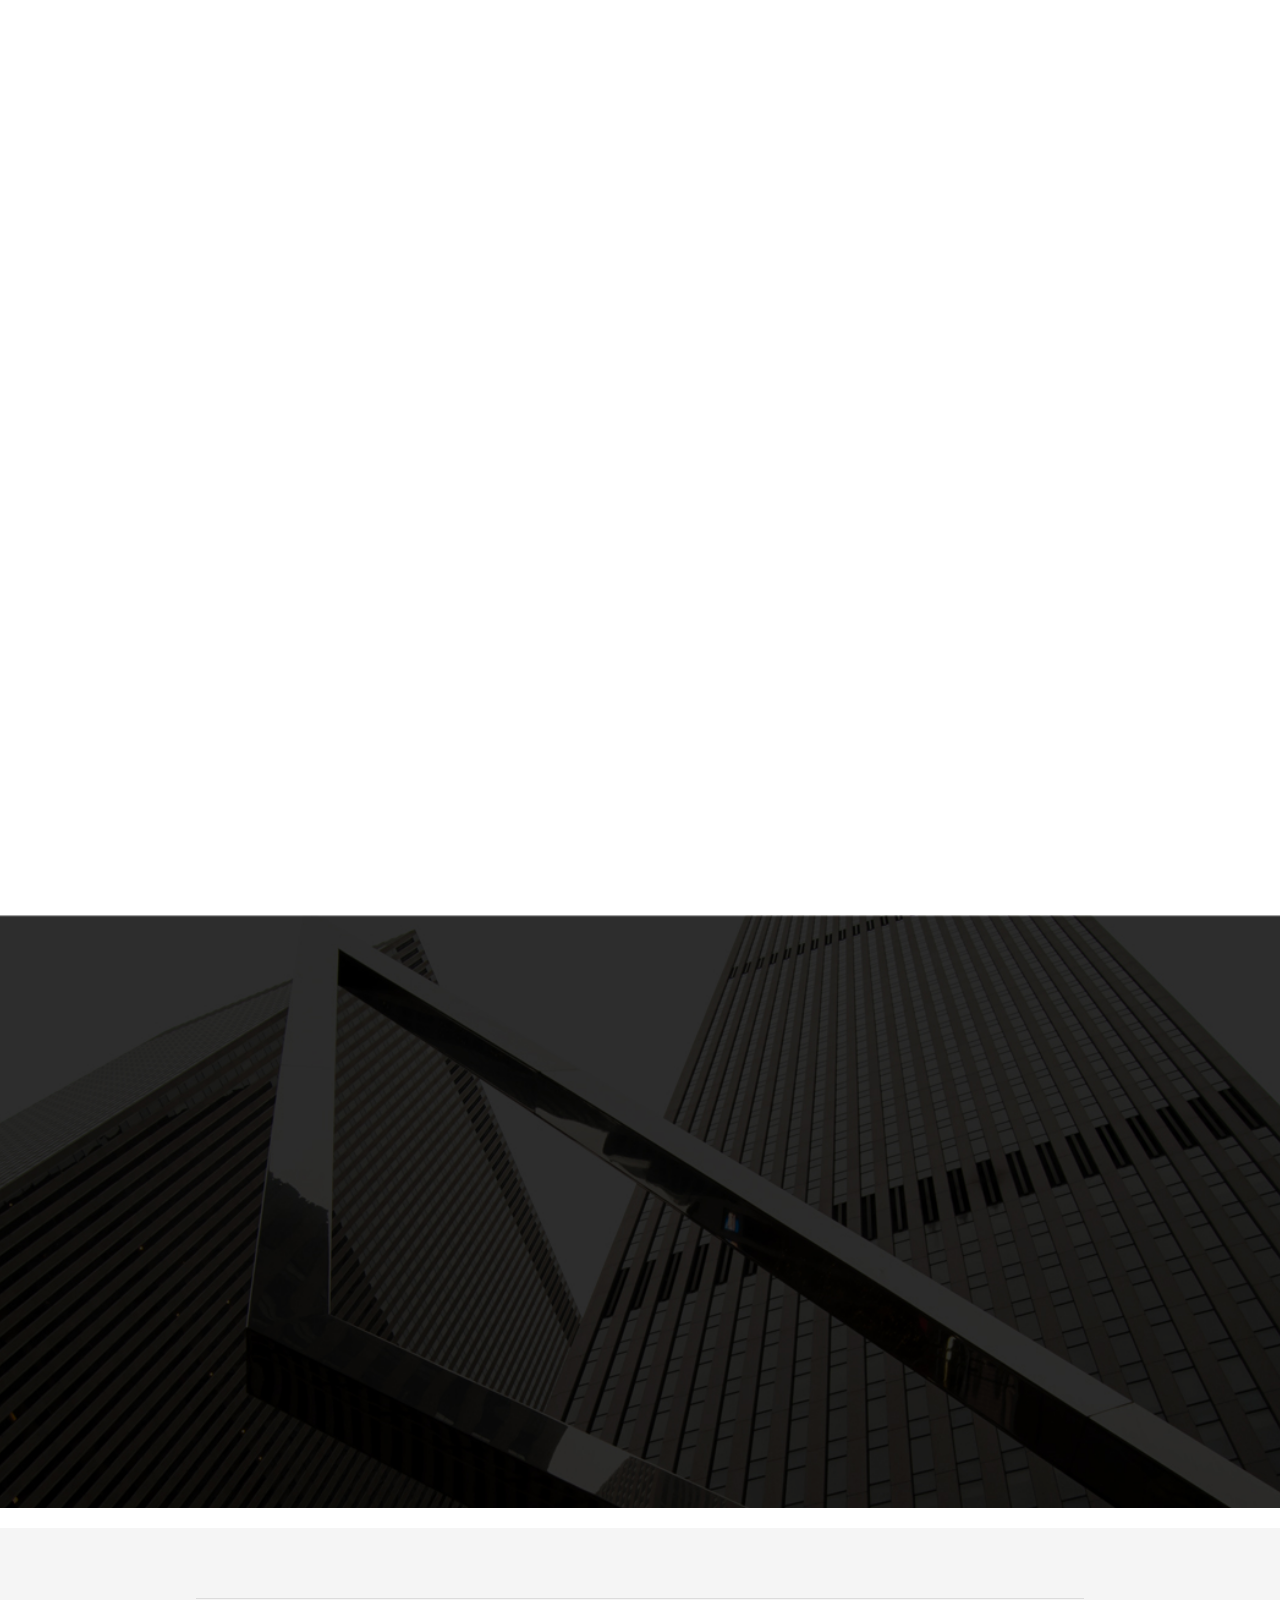
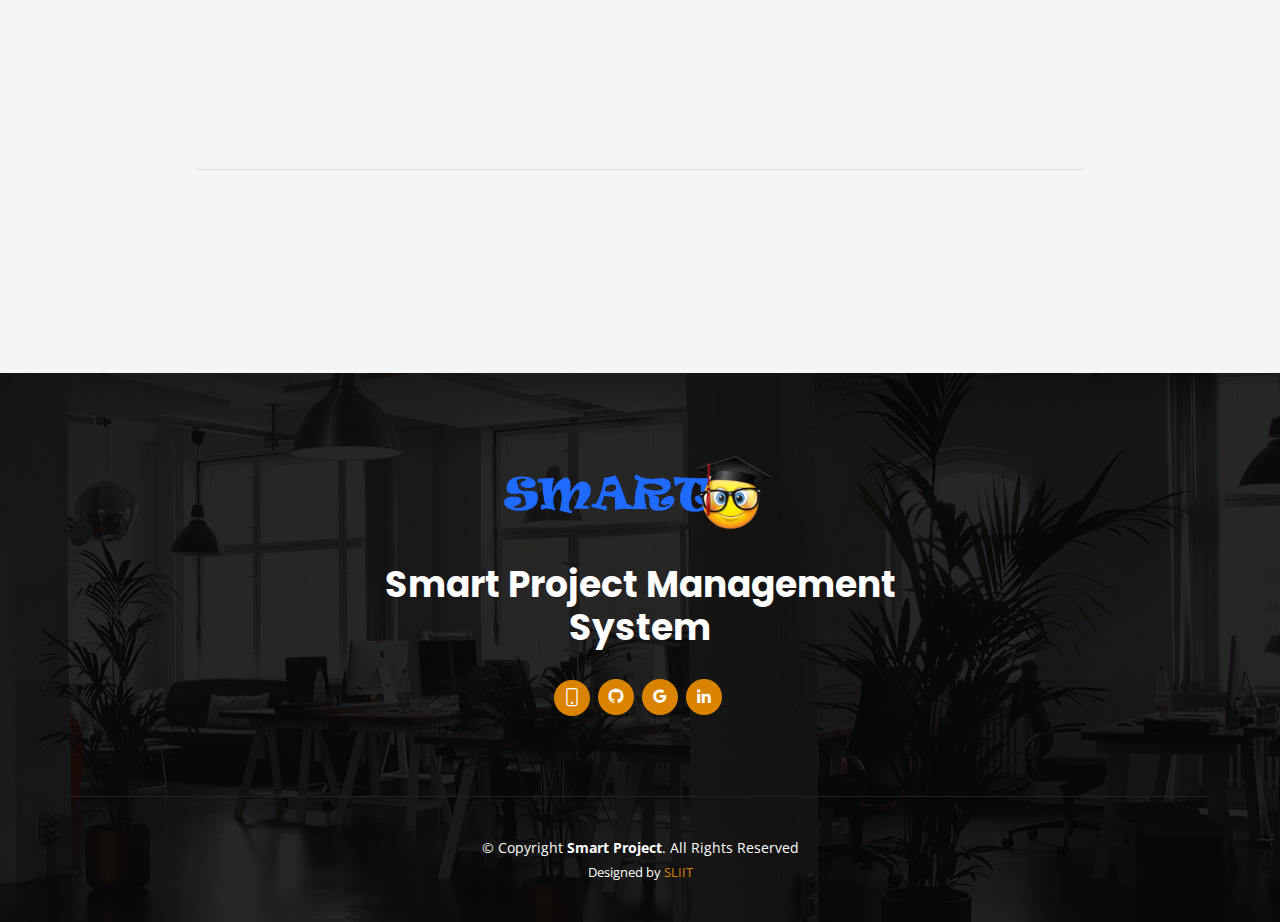
==== commit fe23de6b: "Methodology added" ====
--- a/Smart_Project_Website/index.html
+++ b/Smart_Project_Website/index.html
@@ -58,19 +58,19 @@
                                     <li class="dropdown"><a href="/#home"><span>Proposal
                         Document</span> <i class="bi bi-chevron-right"></i></a>
                                         <ul>
-                                            <li><a href="assets/documents/documents/proposal/IT18009446_Amarasekara_T.N.E.docx">Proposal
+                                            <li><a href="http://54.157.151.232/documents/documents/proposalDocument/IT18009446.docx">Proposal
                           Document
                           1</a>
                                             </li>
-                                            <li><a href="assets/documents/documents/proposal/IT18003642_Navanjana_E.H.D.T.D.docx">Proposal
+                                            <li><a href="http://54.157.151.232/documents/documents/proposalDocument/IT18003642.docx">Proposal
                           Document
                           2</a>
                                             </li>
-                                            <li><a href="assets/documents/documents/proposal/IT18129236_Isurindi_H.G.P.docx">Proposal
+                                            <li><a href="http://54.157.151.232/documents/documents/proposalDocument/IT18129236.docx">Proposal
                           Document
                           3</a>
                                             </li>
-                                            <li><a href="assets/documents/documents/proposal/IT18140330_Gamage_O.M.docx">Proposal
+                                            <li><a href="http://54.157.151.232/documents/documents/proposalDocument/IT18140330.docx">Proposal
                           Document
                           4</a>
                                             </li>
@@ -80,7 +80,7 @@
                                     <li class="dropdown"><a href="/#home"><span>Status
                         Document</span> <i class="bi bi-chevron-right"></i></a>
                                         <ul>
-                                            <li><a href="assets/documents/documents/statusDocument/2021-234_Status_Document_1.docx">Status
+                                            <li><a href="http://54.157.151.232/documents/documents/StatusDocument/2021-234_Status_Document_1.docx">Status
                           Document 1</a></li>
                                             <li><a href="#">Status Document 2</a></li>
                                         </ul>
@@ -96,7 +96,7 @@
                           Document 3</a></li>
                                             <li><a href="http://54.157.151.232/documents/documents/FinalDocument/IT18140330.docx">Final
                           Document 4</a></li>
-                                            <li><a href="assets/documents/documents/finalDocument/2021-234-Group.docx">Group
+                                            <li><a href="http://54.157.151.232/documents/documents/FinalDocument/2021-234-Group.docx">Group
                           Final
                           Document</a>
                                             </li>
@@ -108,7 +108,7 @@
                             <!--Presentations-->
                             <li class="dropdown"><a href="/#home"><span>Presentations</span> <i class="bi bi-chevron-down"></i></a>
                                 <ul>
-                                    <li><a href="assets/documents/presentations/proposal/2021-234-Proposal.pptx">Proposal
+                                    <li><a href="http://54.157.151.232/documents/presentations/proposal/2021-234-Proposal.pptx">Proposal
                       Presentation</a>
                                     </li>
                                     <li><a href="http://54.157.151.232/documents/presentations/pp1/2021-234-PP1.pptx">Progress
@@ -300,7 +300,7 @@
                                                 will cluster students into 3 groups based on their GPA. Next to identify the GPA rules extracted from the clustering process, we've constructed a decision tree. After the GPA rule extraction, we can proceed
                                                 to the algorithm development of the automatic group generation.
 
-                                                <div class="row" style="margin-left: 30px;">
+                                                <div class="row">
                                                     <div class="col col-lg-6" id="gg-methodology-img"><img src="assets/img/methodology/studentClustering.png" style="width: 80%;" alt="Student Clustering Process" />
                                                     </div>
                                                     <div class="col col-lg-6" id="gg-methodology-img"><img src="assets/img/methodology/studentDecisionTree.png" alt="Decision Tree to identify GPA rules" style="width: 80%;" />
@@ -319,39 +319,29 @@
                                         </div>
                                         <div class="col col-lg-12 filter-gc filter-dev hidden" id="filter-gc-div">
                                             <h4>Contribution Predictor</h4>
-                                            <p>In this part, the team leader needs to create a Repository in the GitHub platform and create a project environment in this proposed system with the GitHub repository details. such as project name, repository
-                                                owner name, repository URL, and the GitHub Access Token. Only the team leader needs to create the access token, and other team members can view project integration details. Then a lecturer or a supervisor
-                                                can be assigned and that person will assign tasks to complete the project. Also, the supervisor can view project progress.
+                                            <p>In this part, the team leader needs to create a Repository in the GitHub platform and create a project environment in this proposed system with the GitHub repository details. such as project name, repository owner name, repository URL, and the GitHub Access Token. Only the team leader needs to create the access token, and other team members can view project integration details. Then a lecturer or a supervisor can be assigned and that person will assign tasks to complete the project. Also, the supervisor can view project progress.                                            
                                                 <div class="row">
                                                     <div class="col col-lg-12" id="gg-methodology-img"><img src="assets/img/methodology/prediction.png" style="width: 80%;" alt="Peer Review Component" />
                                                     </div>
                                                 </div>
                                             </p>
-                                            <p>Week by Week, the system will track the commits progress for each student and will display the graphs and charts as a project overview. Supervisor and the team members can get a sketchy idea about the project
-                                                progress and the speed of their project work. This feature helps to identify social loafers or free riders and ensure that single person is not involving in the entire project work. Commit progress will
-                                                be used to track this feature.</p>
-                                            <p>The system will predict future contributions with percentages and possibilities using GitHub contributions. This research use GitHub REST API to collect data and analyze GitHub Repositories. The user’s API can
-                                                track the code, commits, User contribution, task completion for the relevant project. Next week progress will be predicted by previous two weeks’ commit progress using Supervised Learning method</p>
+                                            <p>Week by Week, the system will track the commits progress for each student and will display the graphs and charts as a project overview. Supervisor and the team members can get a sketchy idea about the project progress and the speed of their project work. This feature helps to identify social loafers or free riders and ensure that single person is not involving in the entire project work. Commit progress will be used to track this feature.</p>
+                                            <p>The system will predict future contributions with percentages and possibilities using GitHub contributions. This research use GitHub REST API to collect data and analyze GitHub Repositories. The user’s API can track the code, commits, User contribution, task completion for the relevant project. Next week progress will be predicted by previous two weeks’ commit progress using Supervised Learning method</p>
                                         </div>
                                         <div class="col col-lg-12 filter-mp filter-dev hidden" id="filter-mp-div">
                                             <h4>Meeting Platform</h4>
                                             <p>
-                                                The Meeting platform will allow the students to do video meetings with the client to concerning the project. As mentioned in this research above, students can get outsource projects from our system. To concerning the client after they can create meetings,
-                                                the system will do real-time voice-to-text converting and shows them up on the screen. The students do not need to take notes of client’s requirements. At the end of the meeting, students can download the
-                                                session content as a pdf document. Also, the system can record the session in audio format, which can be retrieved after the meeting.
+                                                The Meeting platform will allow the students to do video meetings with the client to concerning the project. As mentioned in this research above, students can get outsource projects from our system. To concerning the client after they can create meetings, the system will do real-time voice-to-text converting and shows them up on the screen. The students do not need to take notes of client’s requirements. At the end of the meeting, students can download the session content as a pdf document. Also, the system can record the session in audio format, which can be retrieved after the meeting. 
                                             </p>
                                             <p>
-                                                At the end of the meeting the system will produce a meeting report, which consists of the text conversation done by the system. Client satisfactory rate will also be notified in the report using emotional detection. This function will help to access the
-                                                meeting report or listen to the audio recording to recall the client’s requirements
+                                                At the end of the meeting the system will produce a meeting report, which consists of the text conversation done by the system. Client satisfactory rate will also be notified in the report using emotional detection. This function will help to access the meeting report or listen to the audio recording to recall the client’s requirements
                                                 <div class="row">
                                                     <div class="col col-lg-12" id="gg-methodology-img"><img src="assets/img/methodology/meeting.png" style="width: 80%;" alt="Peer Review Component" />
                                                     </div>
                                                 </div>
                                             </p>
                                             <p>
-                                                Overall, Students can find a client using our system, and students can have bid on a client project. When the client chooses a team, the Student team leader can create a meeting with the client. They can start developing the solution after creating a
-                                                project environment using GitHub details, same as in the GitHub Integration and Prediction part after that client can track the project. While developing client project, students can manage meeting in this
-                                                meeting platform.
+                                                Overall, Students can find a client using our system, and students can have bid on a client project. When the client chooses a team, the Student team leader can create a meeting with the client. They can start developing the solution after creating a project environment using GitHub details, same as in the GitHub Integration and Prediction part after that client can track the project. While developing client project, students can manage meeting in this meeting platform.
                                             </p>
                                         </div>
 
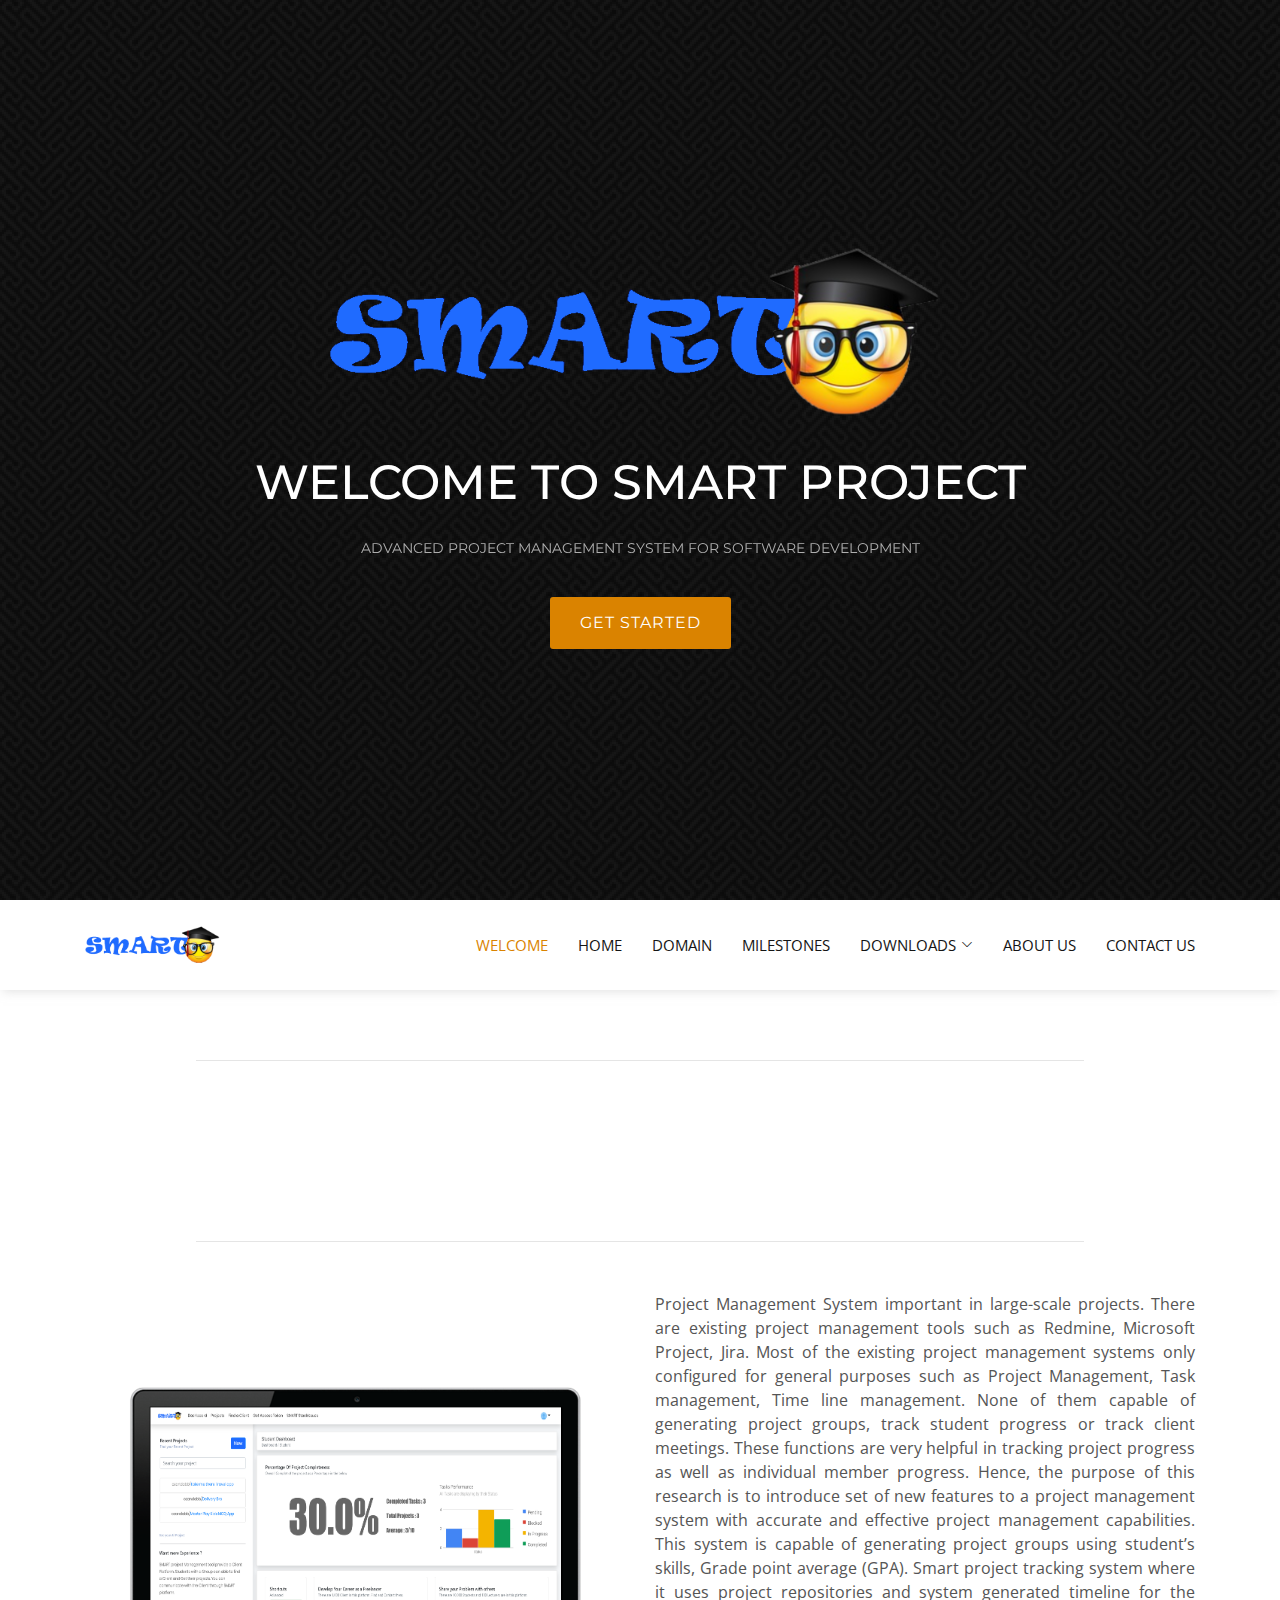
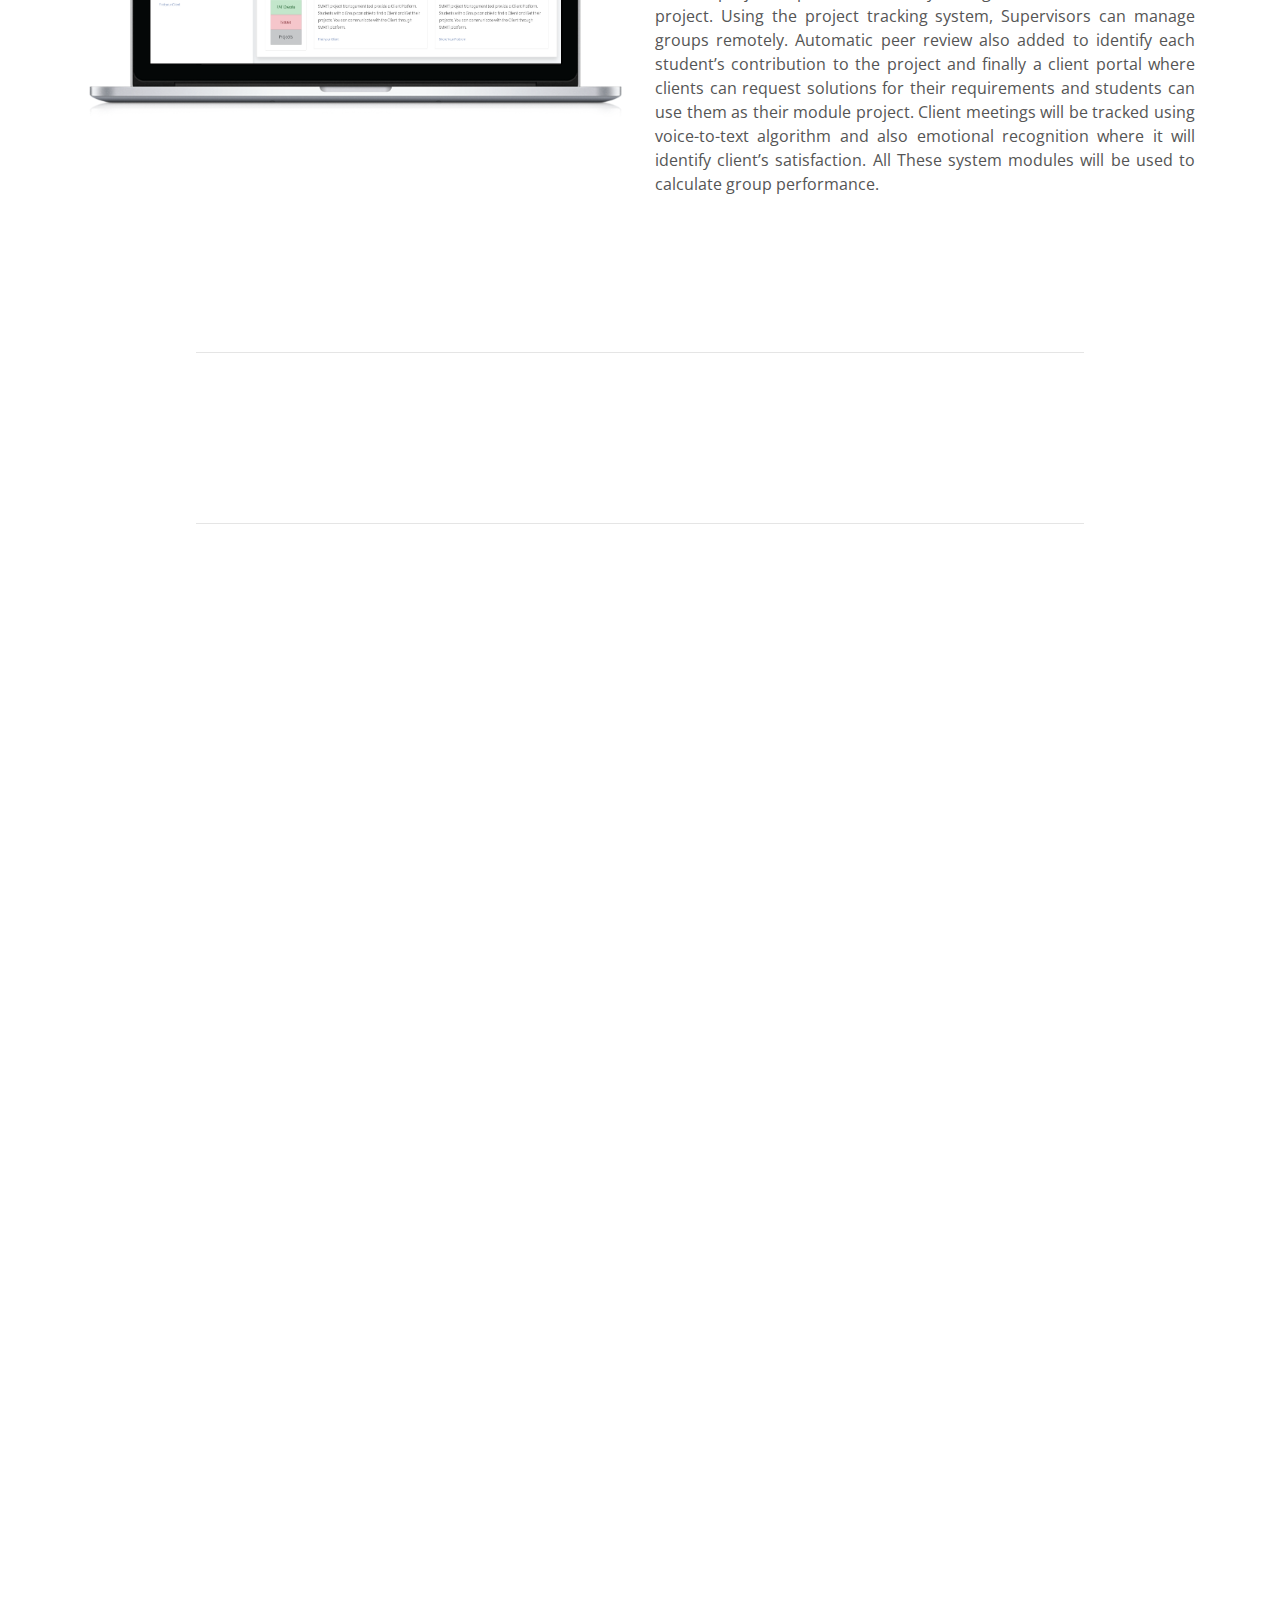
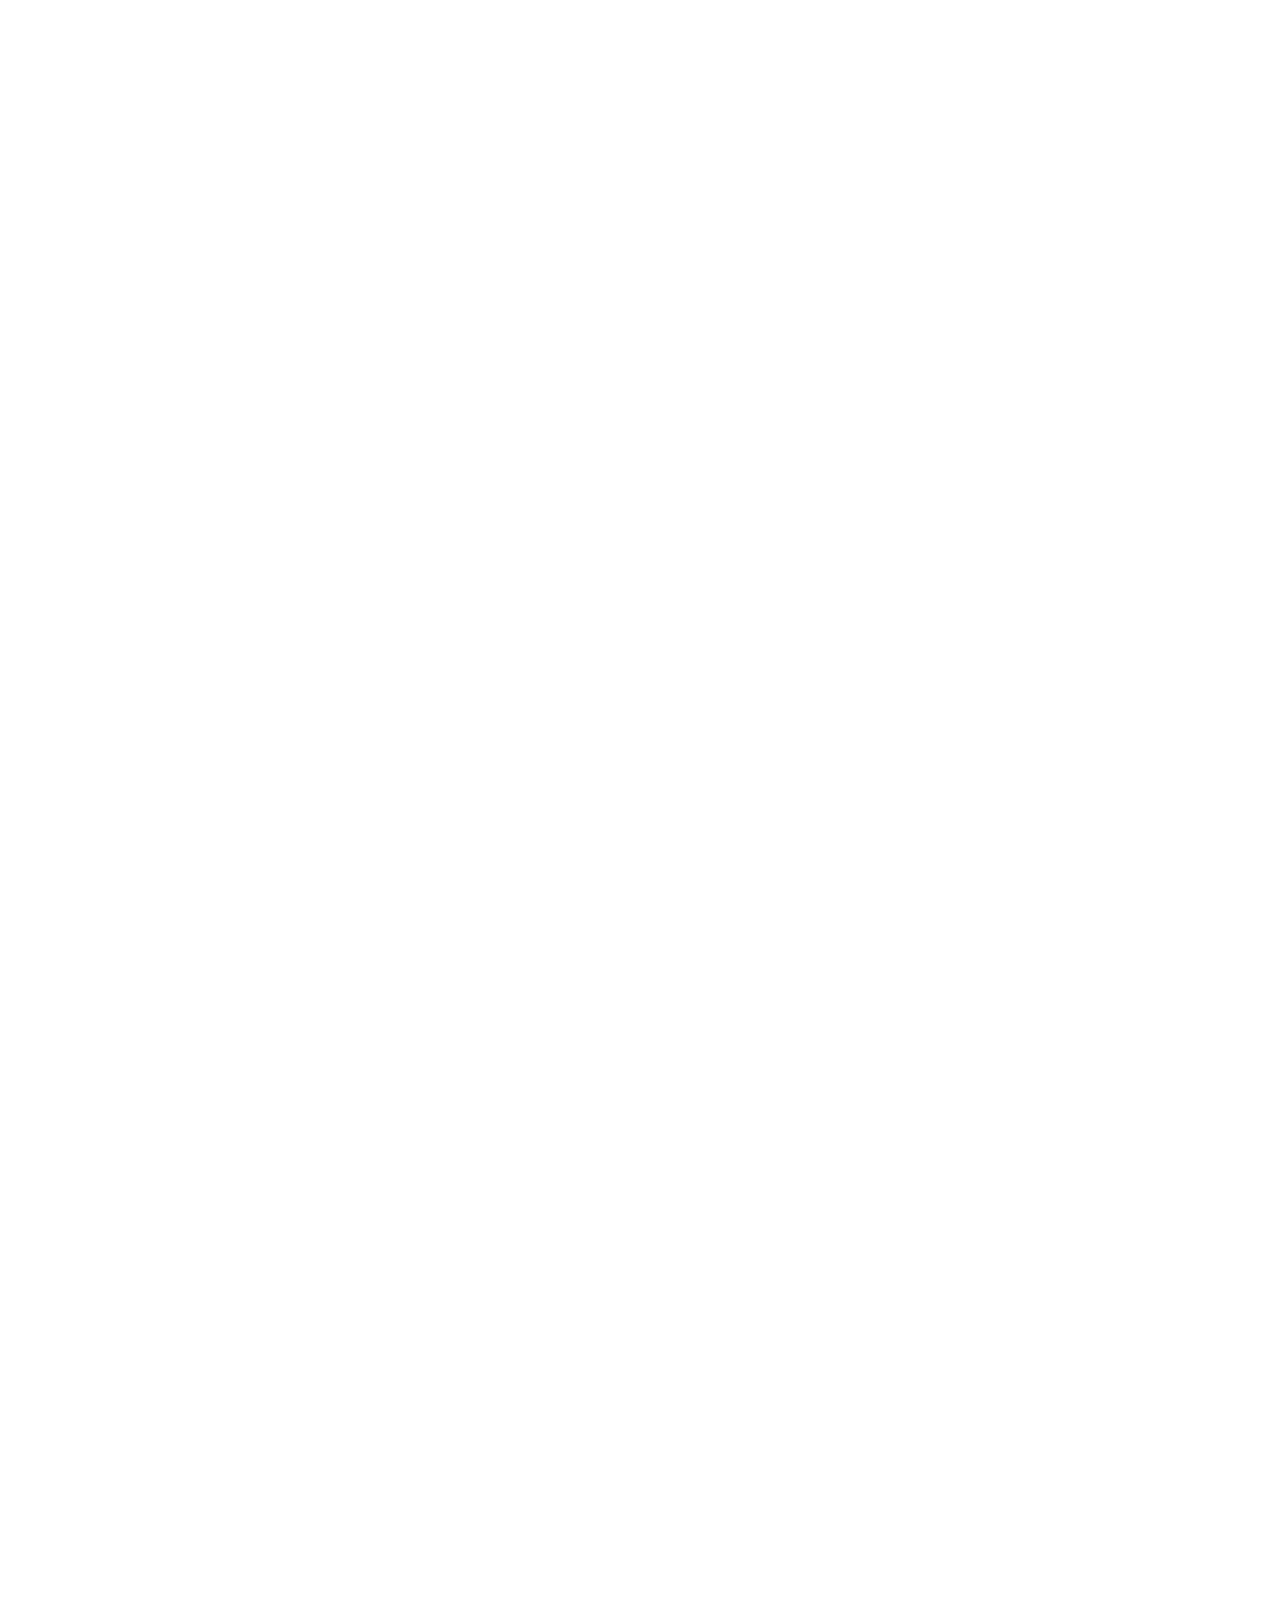
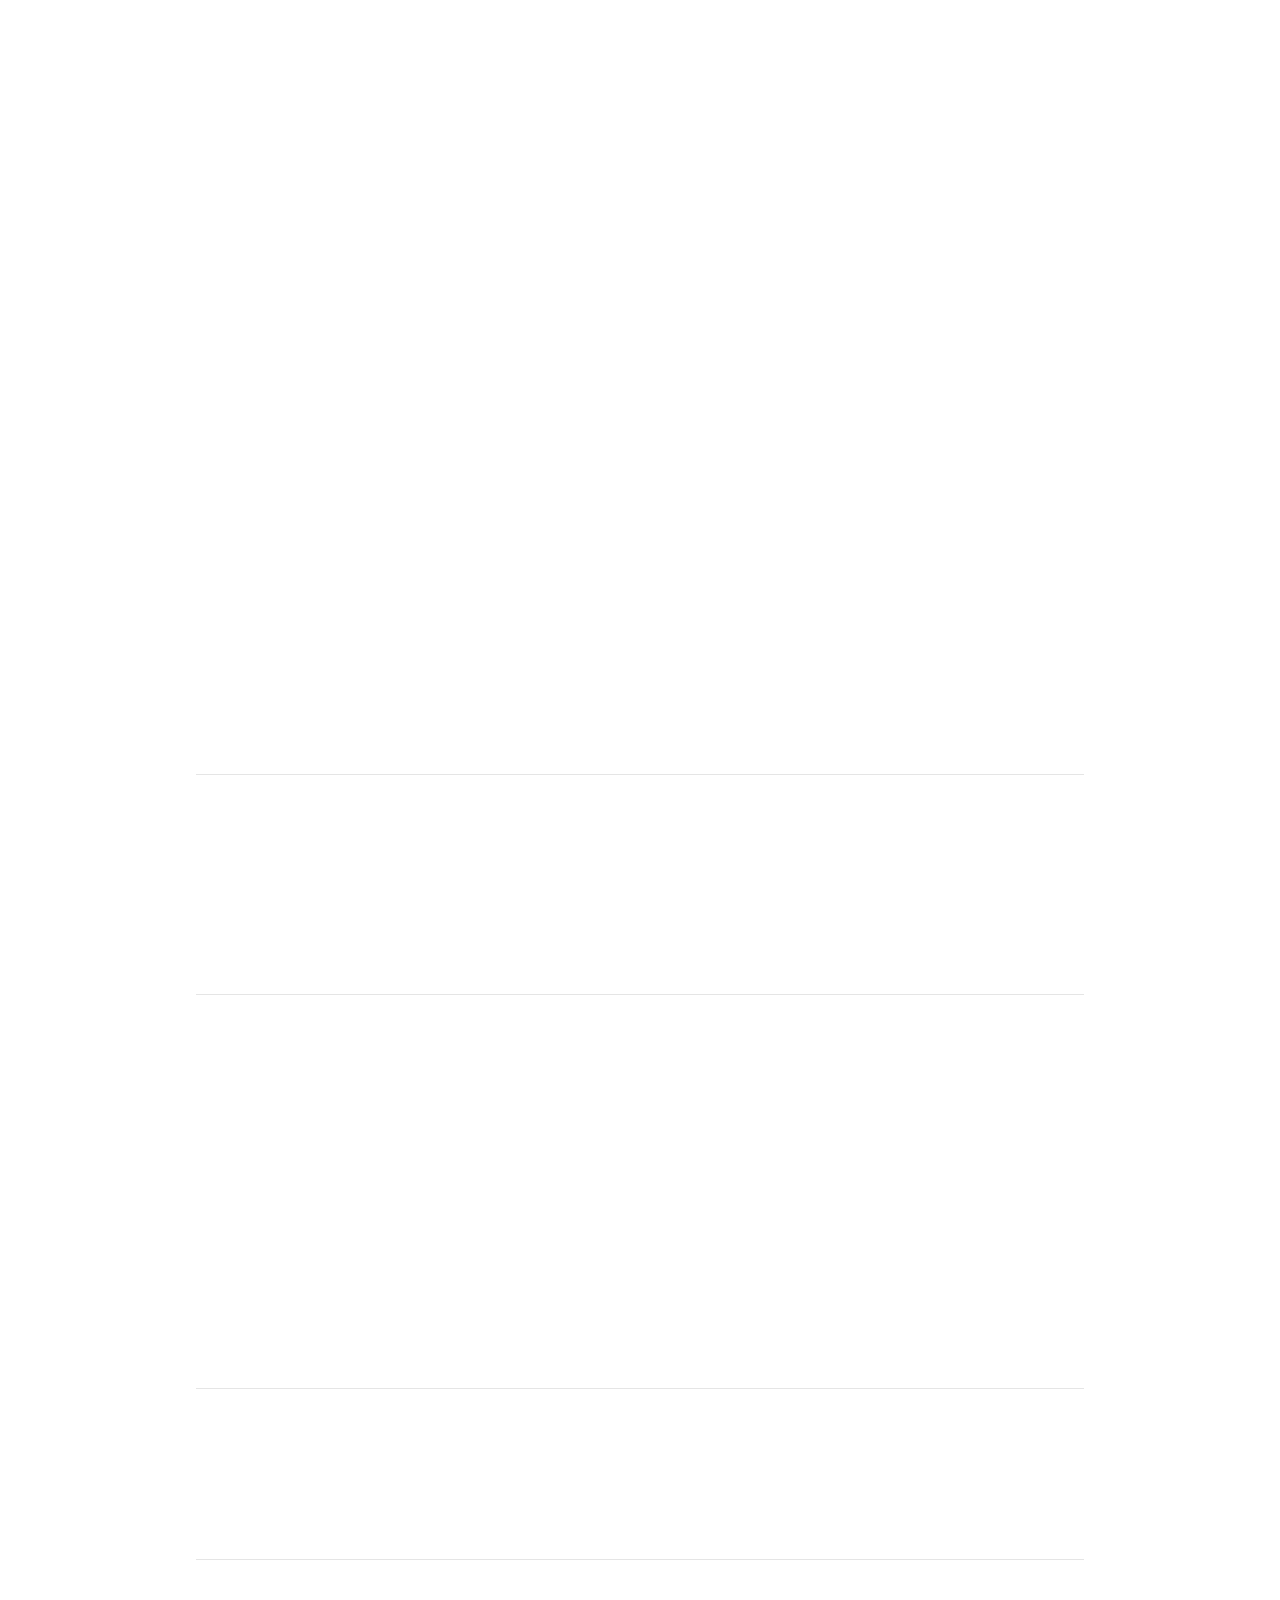
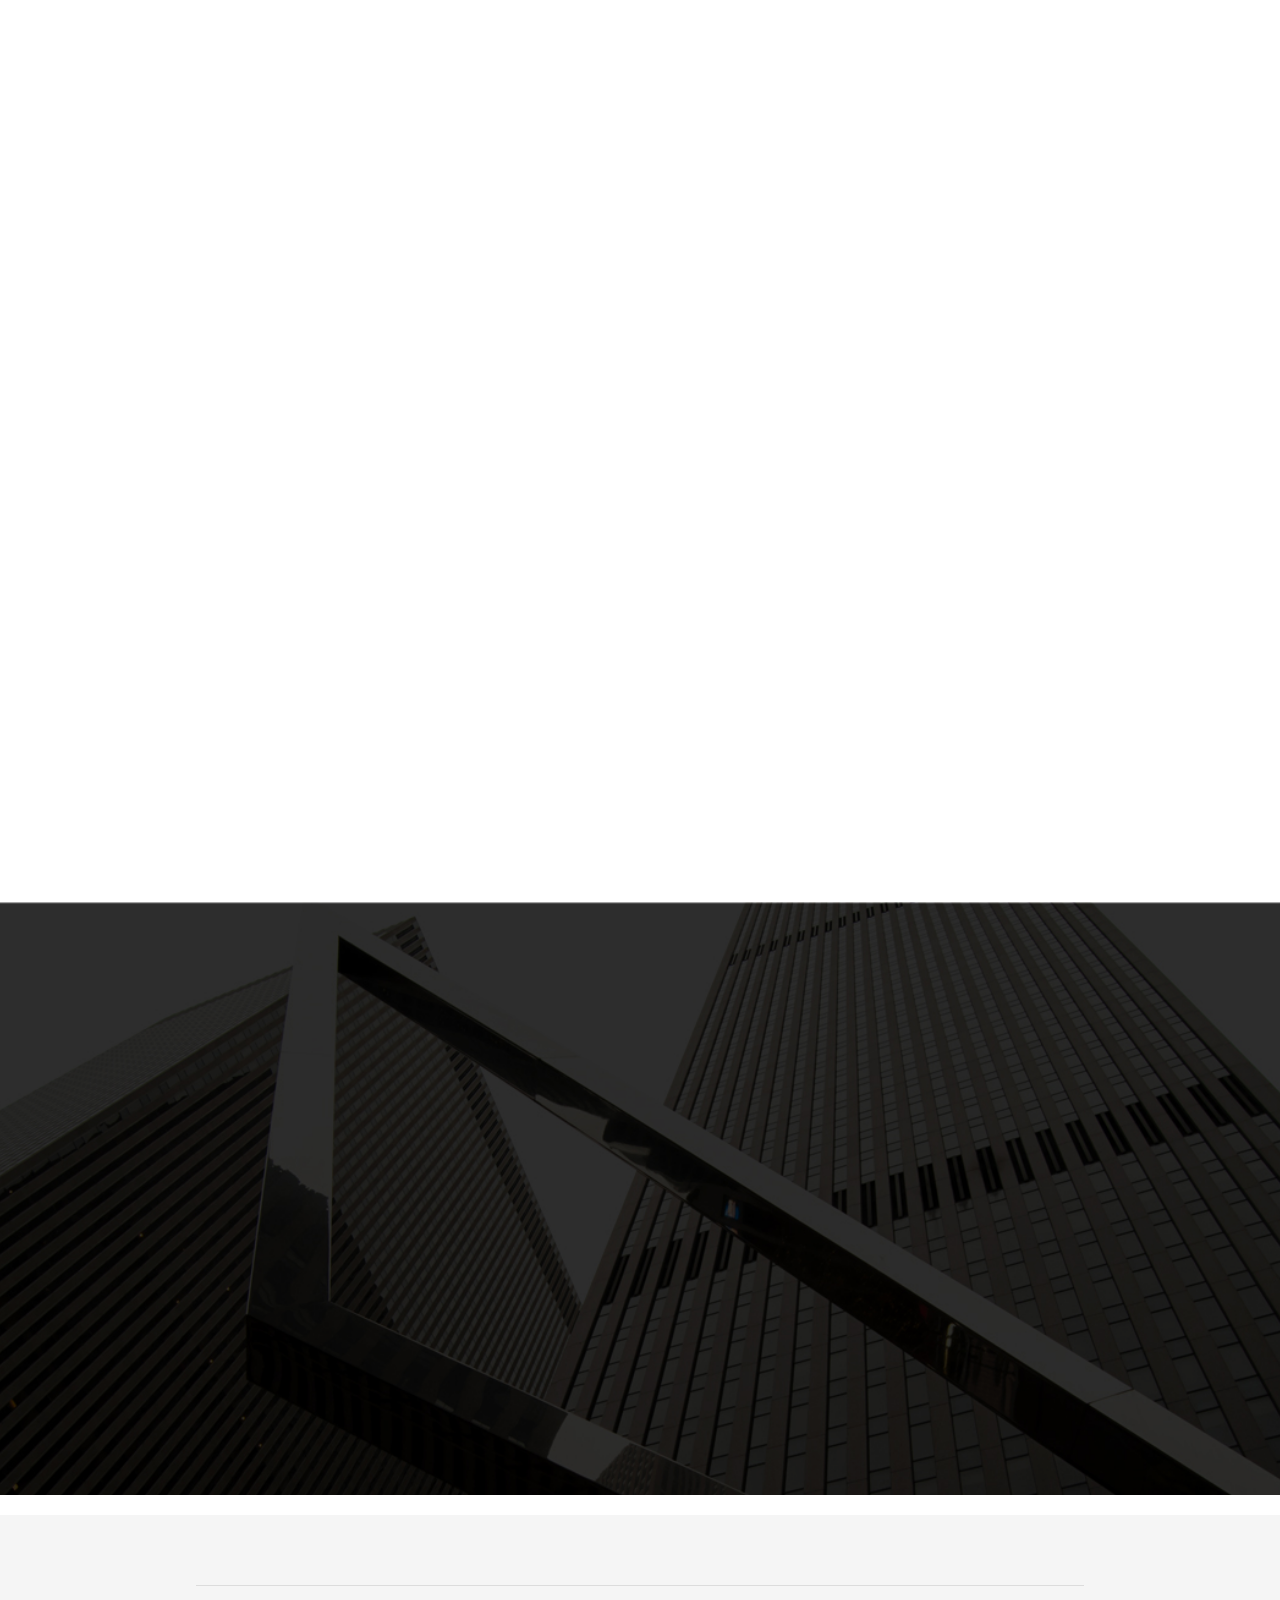
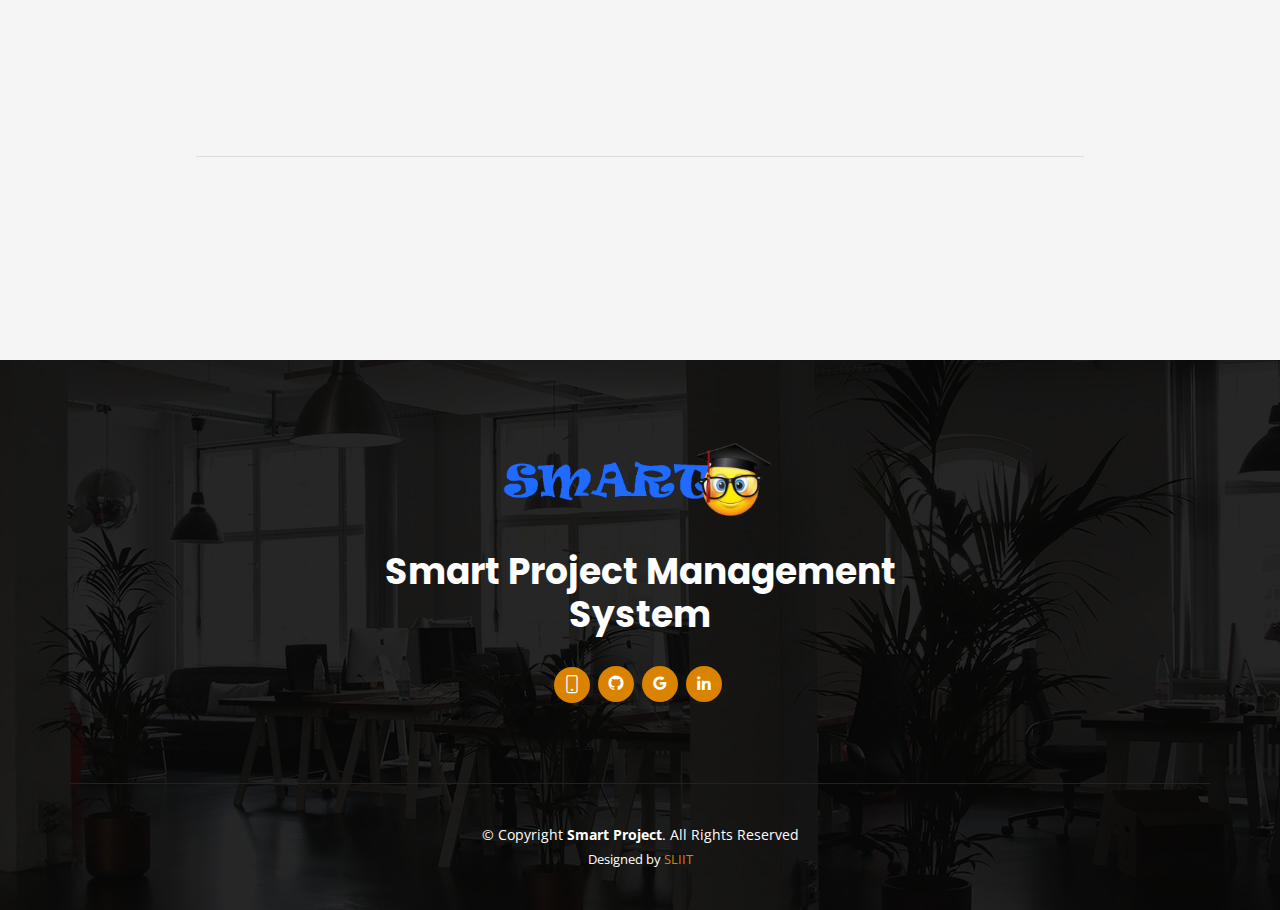
==== commit 65575304: "changes added" ====
--- a/Smart_Project_Website/index.html
+++ b/Smart_Project_Website/index.html
@@ -48,57 +48,58 @@
                     <li><a class="nav-link scrollto" href="/#domain">Domain</a></li>
                     <li><a class="nav-link scrollto " href="/#projectMilestones">Milestones</a></li>
                     <li class="dropdown scrollto"><a href="#downloads"><span>Downloads</span> <i
-                class="bi bi-chevron-down"></i></a>
+                                class="bi bi-chevron-down"></i></a>
                         <ul>
                             <!--Documents-->
-                            <li class="dropdown"><a href="/#home"><span>Documents</span> <i class="bi bi-chevron-down"></i></a>
+                            <li class="dropdown"><a href="/#home"><span>Documents</span> <i
+                                        class="bi bi-chevron-down"></i></a>
                                 <ul>
                                     <li><a href="http://54.157.151.232/documents/documents/charterDocument/ProjectCharter_2020-234.docx">Project
-                      Charter</a></li>
+                                            Charter</a></li>
                                     <li class="dropdown"><a href="/#home"><span>Proposal
-                        Document</span> <i class="bi bi-chevron-right"></i></a>
+                                                Document</span> <i class="bi bi-chevron-right"></i></a>
                                         <ul>
-                                            <li><a href="http://54.157.151.232/documents/documents/proposalDocument/IT18009446.docx">Proposal
-                          Document
-                          1</a>
+                                            <li><a href="assets/documents/documents/proposal/IT18009446_Amarasekara_T.N.E.docx">Proposal
+                                                    Document
+                                                    1</a>
                                             </li>
-                                            <li><a href="http://54.157.151.232/documents/documents/proposalDocument/IT18003642.docx">Proposal
-                          Document
-                          2</a>
+                                            <li><a href="assets/documents/documents/proposal/IT18003642_Navanjana_E.H.D.T.D.docx">Proposal
+                                                    Document
+                                                    2</a>
                                             </li>
-                                            <li><a href="http://54.157.151.232/documents/documents/proposalDocument/IT18129236.docx">Proposal
-                          Document
-                          3</a>
+                                            <li><a href="assets/documents/documents/proposal/IT18129236_Isurindi_H.G.P.docx">Proposal
+                                                    Document
+                                                    3</a>
                                             </li>
-                                            <li><a href="http://54.157.151.232/documents/documents/proposalDocument/IT18140330.docx">Proposal
-                          Document
-                          4</a>
+                                            <li><a href="assets/documents/documents/proposal/IT18140330_Gamage_O.M.docx">Proposal
+                                                    Document
+                                                    4</a>
                                             </li>
                                         </ul>
                                     </li>
                                     <li><a href="/#">Research Log Book</a></li>
                                     <li class="dropdown"><a href="/#home"><span>Status
-                        Document</span> <i class="bi bi-chevron-right"></i></a>
+                                                Document</span> <i class="bi bi-chevron-right"></i></a>
                                         <ul>
-                                            <li><a href="http://54.157.151.232/documents/documents/StatusDocument/2021-234_Status_Document_1.docx">Status
-                          Document 1</a></li>
+                                            <li><a href="assets/documents/documents/statusDocument/2021-234_Status_Document_1.docx">Status
+                                                    Document 1</a></li>
                                             <li><a href="#">Status Document 2</a></li>
                                         </ul>
                                     </li>
                                     <li class="dropdown"><a href="/#home"><span>Final
-                        Document</span> <i class="bi bi-chevron-right"></i></a>
+                                                Document</span> <i class="bi bi-chevron-right"></i></a>
                                         <ul>
                                             <li><a href="http://54.157.151.232/documents/documents/FinalDocument/IT18009446.docx">Final
-                          Document 1</a></li>
+                                                    Document 1</a></li>
                                             <li><a href="http://54.157.151.232/documents/documents/FinalDocument/IT18003642.docx">Final
-                          Document 2</a></li>
+                                                    Document 2</a></li>
                                             <li><a href="http://54.157.151.232/documents/documents/FinalDocument/IT18129236.docx">Final
-                          Document 3</a></li>
+                                                    Document 3</a></li>
                                             <li><a href="http://54.157.151.232/documents/documents/FinalDocument/IT18140330.docx">Final
-                          Document 4</a></li>
-                                            <li><a href="http://54.157.151.232/documents/documents/FinalDocument/2021-234-Group.docx">Group
-                          Final
-                          Document</a>
+                                                    Document 4</a></li>
+                                            <li><a href="assets/documents/documents/finalDocument/2021-234-Group.docx">Group
+                                                    Final
+                                                    Document</a>
                                             </li>
                                         </ul>
                                     </li>
@@ -106,17 +107,18 @@
                             </li>
 
                             <!--Presentations-->
-                            <li class="dropdown"><a href="/#home"><span>Presentations</span> <i class="bi bi-chevron-down"></i></a>
+                            <li class="dropdown"><a href="/#home"><span>Presentations</span> <i
+                                        class="bi bi-chevron-down"></i></a>
                                 <ul>
-                                    <li><a href="http://54.157.151.232/documents/presentations/proposal/2021-234-Proposal.pptx">Proposal
-                      Presentation</a>
+                                    <li><a href="assets/documents/presentations/proposal/2021-234-Proposal.pptx">Proposal
+                                            Presentation</a>
                                     </li>
                                     <li><a href="http://54.157.151.232/documents/presentations/pp1/2021-234-PP1.pptx">Progress
-                      Presentation 1</a></li>
+                                            Presentation 1</a></li>
                                     <li><a href="http://54.157.151.232/documents/presentations/pp2/2021-234-PP2.pptx">Progress
-                      Presentation 2</a></li>
+                                            Presentation 2</a></li>
                                     <li><a href="http://54.157.151.232/documents/presentations/pp2/2021-234-PP2.pptx">Final
-                      Presentation</a></li>
+                                            Presentation</a></li>
                                 </ul>
                             </li>
                         </ul>
@@ -235,8 +237,9 @@
                                     <i class="bx bx-receipt"></i>
                                     <h4>Research Objectives</h4>
                                     <br />
-                                    <label>Main Objective is to Develop a Project Management System to improve team work and Automate
-                    current project management system.</label>
+                                    <label>Main Objective is to Develop a Project Management System to improve team work
+                                        and Automate
+                                        current project management system.</label>
                                     <li>Project group auto generation
                                         <p style="text-align: justify;">Develop a grouping algorithm to automate student grouping process.
                                         </p>
@@ -300,7 +303,7 @@
                                                 will cluster students into 3 groups based on their GPA. Next to identify the GPA rules extracted from the clustering process, we've constructed a decision tree. After the GPA rule extraction, we can proceed
                                                 to the algorithm development of the automatic group generation.
 
-                                                <div class="row">
+                                                <div class="row" style="margin-left: 30px;">
                                                     <div class="col col-lg-6" id="gg-methodology-img"><img src="assets/img/methodology/studentClustering.png" style="width: 80%;" alt="Student Clustering Process" />
                                                     </div>
                                                     <div class="col col-lg-6" id="gg-methodology-img"><img src="assets/img/methodology/studentDecisionTree.png" alt="Decision Tree to identify GPA rules" style="width: 80%;" />
@@ -319,29 +322,39 @@
                                         </div>
                                         <div class="col col-lg-12 filter-gc filter-dev hidden" id="filter-gc-div">
                                             <h4>Contribution Predictor</h4>
-                                            <p>In this part, the team leader needs to create a Repository in the GitHub platform and create a project environment in this proposed system with the GitHub repository details. such as project name, repository owner name, repository URL, and the GitHub Access Token. Only the team leader needs to create the access token, and other team members can view project integration details. Then a lecturer or a supervisor can be assigned and that person will assign tasks to complete the project. Also, the supervisor can view project progress.                                            
+                                            <p>In this part, the team leader needs to create a Repository in the GitHub platform and create a project environment in this proposed system with the GitHub repository details. such as project name, repository
+                                                owner name, repository URL, and the GitHub Access Token. Only the team leader needs to create the access token, and other team members can view project integration details. Then a lecturer or a supervisor
+                                                can be assigned and that person will assign tasks to complete the project. Also, the supervisor can view project progress.
                                                 <div class="row">
                                                     <div class="col col-lg-12" id="gg-methodology-img"><img src="assets/img/methodology/prediction.png" style="width: 80%;" alt="Peer Review Component" />
                                                     </div>
                                                 </div>
                                             </p>
-                                            <p>Week by Week, the system will track the commits progress for each student and will display the graphs and charts as a project overview. Supervisor and the team members can get a sketchy idea about the project progress and the speed of their project work. This feature helps to identify social loafers or free riders and ensure that single person is not involving in the entire project work. Commit progress will be used to track this feature.</p>
-                                            <p>The system will predict future contributions with percentages and possibilities using GitHub contributions. This research use GitHub REST API to collect data and analyze GitHub Repositories. The user’s API can track the code, commits, User contribution, task completion for the relevant project. Next week progress will be predicted by previous two weeks’ commit progress using Supervised Learning method</p>
+                                            <p>Week by Week, the system will track the commits progress for each student and will display the graphs and charts as a project overview. Supervisor and the team members can get a sketchy idea about the project
+                                                progress and the speed of their project work. This feature helps to identify social loafers or free riders and ensure that single person is not involving in the entire project work. Commit progress will
+                                                be used to track this feature.</p>
+                                            <p>The system will predict future contributions with percentages and possibilities using GitHub contributions. This research use GitHub REST API to collect data and analyze GitHub Repositories. The user’s API can
+                                                track the code, commits, User contribution, task completion for the relevant project. Next week progress will be predicted by previous two weeks’ commit progress using Supervised Learning method</p>
                                         </div>
                                         <div class="col col-lg-12 filter-mp filter-dev hidden" id="filter-mp-div">
                                             <h4>Meeting Platform</h4>
                                             <p>
-                                                The Meeting platform will allow the students to do video meetings with the client to concerning the project. As mentioned in this research above, students can get outsource projects from our system. To concerning the client after they can create meetings, the system will do real-time voice-to-text converting and shows them up on the screen. The students do not need to take notes of client’s requirements. At the end of the meeting, students can download the session content as a pdf document. Also, the system can record the session in audio format, which can be retrieved after the meeting. 
+                                                The Meeting platform will allow the students to do video meetings with the client to concerning the project. As mentioned in this research above, students can get outsource projects from our system. To concerning the client after they can create meetings,
+                                                the system will do real-time voice-to-text converting and shows them up on the screen. The students do not need to take notes of client’s requirements. At the end of the meeting, students can download the
+                                                session content as a pdf document. Also, the system can record the session in audio format, which can be retrieved after the meeting.
                                             </p>
                                             <p>
-                                                At the end of the meeting the system will produce a meeting report, which consists of the text conversation done by the system. Client satisfactory rate will also be notified in the report using emotional detection. This function will help to access the meeting report or listen to the audio recording to recall the client’s requirements
+                                                At the end of the meeting the system will produce a meeting report, which consists of the text conversation done by the system. Client satisfactory rate will also be notified in the report using emotional detection. This function will help to access the
+                                                meeting report or listen to the audio recording to recall the client’s requirements
                                                 <div class="row">
                                                     <div class="col col-lg-12" id="gg-methodology-img"><img src="assets/img/methodology/meeting.png" style="width: 80%;" alt="Peer Review Component" />
                                                     </div>
                                                 </div>
                                             </p>
                                             <p>
-                                                Overall, Students can find a client using our system, and students can have bid on a client project. When the client chooses a team, the Student team leader can create a meeting with the client. They can start developing the solution after creating a project environment using GitHub details, same as in the GitHub Integration and Prediction part after that client can track the project. While developing client project, students can manage meeting in this meeting platform.
+                                                Overall, Students can find a client using our system, and students can have bid on a client project. When the client chooses a team, the Student team leader can create a meeting with the client. They can start developing the solution after creating a
+                                                project environment using GitHub details, same as in the GitHub Integration and Prediction part after that client can track the project. While developing client project, students can manage meeting in this
+                                                meeting platform.
                                             </p>
                                         </div>
 
@@ -394,9 +407,11 @@
                         <ul id="projectMilestones-flters">
                             <li class="filter-active filter-pp" id="filter-pp-nav" onclick="viewMilestoneDivs('filter-pp-div');">
                                 Project Proposal</li>
-                            <li class="filter-pp1" id="filter-pp1-nav" onclick="viewMilestoneDivs('filter-pp1-div');">Presentation 1
+                            <li class="filter-pp1" id="filter-pp1-nav" onclick="viewMilestoneDivs('filter-pp1-div');">
+                                Presentation 1
                             </li>
-                            <li class="filter-pp2" id="filter-pp2-nav" onclick="viewMilestoneDivs('filter-pp2-div');">Presentation 2
+                            <li class="filter-pp2" id="filter-pp2-nav" onclick="viewMilestoneDivs('filter-pp2-div');">
+                                Presentation 2
                             </li>
                             <li class="filter-fa" id="filter-fa-nav" onclick="viewMilestoneDivs('filter-fa-div');">Final Assessment
                             </li>
@@ -473,10 +488,12 @@
                                 <img src="assets/img/team/member1.JPG" class="img-fluid" alt="">
                                 <div class="social">
                                     <a href="tel:+940770415266" target="blank"><i class="bi bi-phone"></i></a>
-                                    <a href="https://github.com/NipunEranda" target="blank"><i class="bi bi-github"></i></a>
-                                    <a href="mailto:namarasekara71@gmail.com" target="blank"><i class="bi bi-google"></i></a>
+                                    <a href="https://github.com/NipunEranda" target="blank"><i
+                                            class="bi bi-github"></i></a>
+                                    <a href="mailto:namarasekara71@gmail.com" target="blank"><i
+                                            class="bi bi-google"></i></a>
                                     <a href="https://lk.linkedin.com/in/nipun-amarasekara-617629193" target="blank"><i
-                      class="bi bi-linkedin"></i></a>
+                                            class="bi bi-linkedin"></i></a>
                                 </div>
                             </div>
                             <div class="member-info">
@@ -491,10 +508,12 @@
                             <div class="member-img">
                                 <img src="assets/img/team/member2.jpg" class="img-fluid" alt="">
                                 <div class="social">
-                                    <a href="https://github.com/THISURA97" target="blank"><i class="bi bi-github"></i></a>
-                                    <a href="mailto:it18003642@my.sliit.lk" target="blank"><i class="bi bi-google"></i></a>
+                                    <a href="https://github.com/THISURA97" target="blank"><i
+                                            class="bi bi-github"></i></a>
+                                    <a href="mailto:it18003642@my.sliit.lk" target="blank"><i
+                                            class="bi bi-google"></i></a>
                                     <a href="https://lk.linkedin.com/in/thisurahettiarachchi" target="blank"><i
-                      class="bi bi-linkedin"></i></a>
+                                            class="bi bi-linkedin"></i></a>
                                 </div>
                             </div>
                             <div class="member-info">
@@ -509,10 +528,12 @@
                             <div class="member-img">
                                 <img src="assets/img/team/member3.jpg" class="img-fluid" alt="">
                                 <div class="social">
-                                    <a href="https://github.com/ozandabb target=" blank ""><i class="bi bi-github"></i></a>
-                                    <a href="mailto:it18140330@my.sliit.lk" target="blank"><i class="bi bi-google"></i></a>
+                                    <a href="https://github.com/ozandabb target=" blank ""><i
+                                            class="bi bi-github"></i></a>
+                                    <a href="mailto:it18140330@my.sliit.lk" target="blank"><i
+                                            class="bi bi-google"></i></a>
                                     <a href="https://lk.linkedin.com/in/osanda-gamage-3ba68a170" target="blank"><i
-                      class="bi bi-linkedin"></i></a>
+                                            class="bi bi-linkedin"></i></a>
                                 </div>
                             </div>
                             <div class="member-info">
@@ -527,10 +548,12 @@
                             <div class="member-img">
                                 <img src="assets/img/team/member4.jpg" class="img-fluid" alt="">
                                 <div class="social">
-                                    <a href="https://github.com/prabhashiisurindi" target="blank"><i class="bi bi-github"></i></a>
-                                    <a href="mailto:it18129236@my.sliit.lk" target="blank"><i class="bi bi-google"></i></a>
+                                    <a href="https://github.com/prabhashiisurindi" target="blank"><i
+                                            class="bi bi-github"></i></a>
+                                    <a href="mailto:it18129236@my.sliit.lk" target="blank"><i
+                                            class="bi bi-google"></i></a>
                                     <a href="https://lk.linkedin.com/in/prabhashi-isurindi-508b51169" target="blank"><i
-                      class="bi bi-linkedin"></i></a>
+                                            class="bi bi-linkedin"></i></a>
                                 </div>
                             </div>
                             <div class="member-info">
@@ -547,7 +570,7 @@
                                 <div class="social">
                                     <a href="mailto:uthpala.s@sliit.lk" target="blank"><i class="bi bi-google"></i></a>
                                     <a href="https://lk.linkedin.com/in/uthpala-samarakoon-76a51439" target="blank"><i
-                      class="bi bi-linkedin"></i></a>
+                                            class="bi bi-linkedin"></i></a>
                                 </div>
                             </div>
                             <div class="member-info">
@@ -562,9 +585,9 @@
                             <div class="member-img">
                                 <img src="assets/img/team/co-supervisor.png" class="img-fluid" alt="">
                                 <div class="social">
-                                    <a href="mailto:archchana.k@sliit.lk" target="blank"><i class="bi bi-google"></i></a>
-                                    <a href="https://lk.linkedin.com/in/archchana-kugathasan-b21b2b10b" target="blank"><i
-                      class="bi bi-linkedin"></i></a>
+                                    <a href="mailto:archchana.k@sliit.lk" target="blank"><i
+                                            class="bi bi-google"></i></a>
+                                    <a href="https://lk.linkedin.com/in/archchana-kugathasan-b21b2b10b" target="blank"><i class="bi bi-linkedin"></i></a>
                                 </div>
                             </div>
                             <div class="member-info">
@@ -643,7 +666,8 @@
                             <div class="swiper-slide">
                                 <div class="testimonial-item">
                                     <p>
-
+                                        As the supervisor of this project, My responsibility was to guide students under my supervision to the success. Providing information about the evaluation processes and improving innovation capabilities of the students, I was able to provide the required
+                                        guidance for students.
                                     </p>
                                     <img src="assets/img/team/supervisor.jpg" class="testimonial-img" alt="">
                                     <h3>Uthpala Samarakoon</h3>
@@ -655,7 +679,7 @@
                             <div class="swiper-slide">
                                 <div class="testimonial-item">
                                     <p>
-                                        Fugiat enim eram quae cillum dolore dolor amet nulla culpa multos export minim fugiat minim velit minim dolor enim duis veniam ipsum anim magna sunt elit fore quem dolore labore illum veniam.
+                                        As the Co-Supervisor of this project, My responsibility was to provide additional support to the supervisor of the project and also provide guidance for the project team.
                                     </p>
                                     <img src="assets/img/team/co-supervisor.png" class="testimonial-img" alt="">
                                     <h3>Archchana Kugathasan</h3>
@@ -747,7 +771,7 @@
     </footer>
 
     <a href="#" class="back-to-top d-flex align-items-center justify-content-center"><i
-      class="bi bi-arrow-up-short"></i></a>
+            class="bi bi-arrow-up-short"></i></a>
 
     <script src="assets/vendor/aos/aos.js"></script>
     <script src="https://cdn.jsdelivr.net/npm/bootstrap@4.5.3/dist/js/bootstrap.bundle.min.js" integrity="sha384-ho+j7jyWK8fNQe+A12Hb8AhRq26LrZ/JpcUGGOn+Y7RsweNrtN/tE3MoK7ZeZDyx" crossorigin="anonymous"></script>
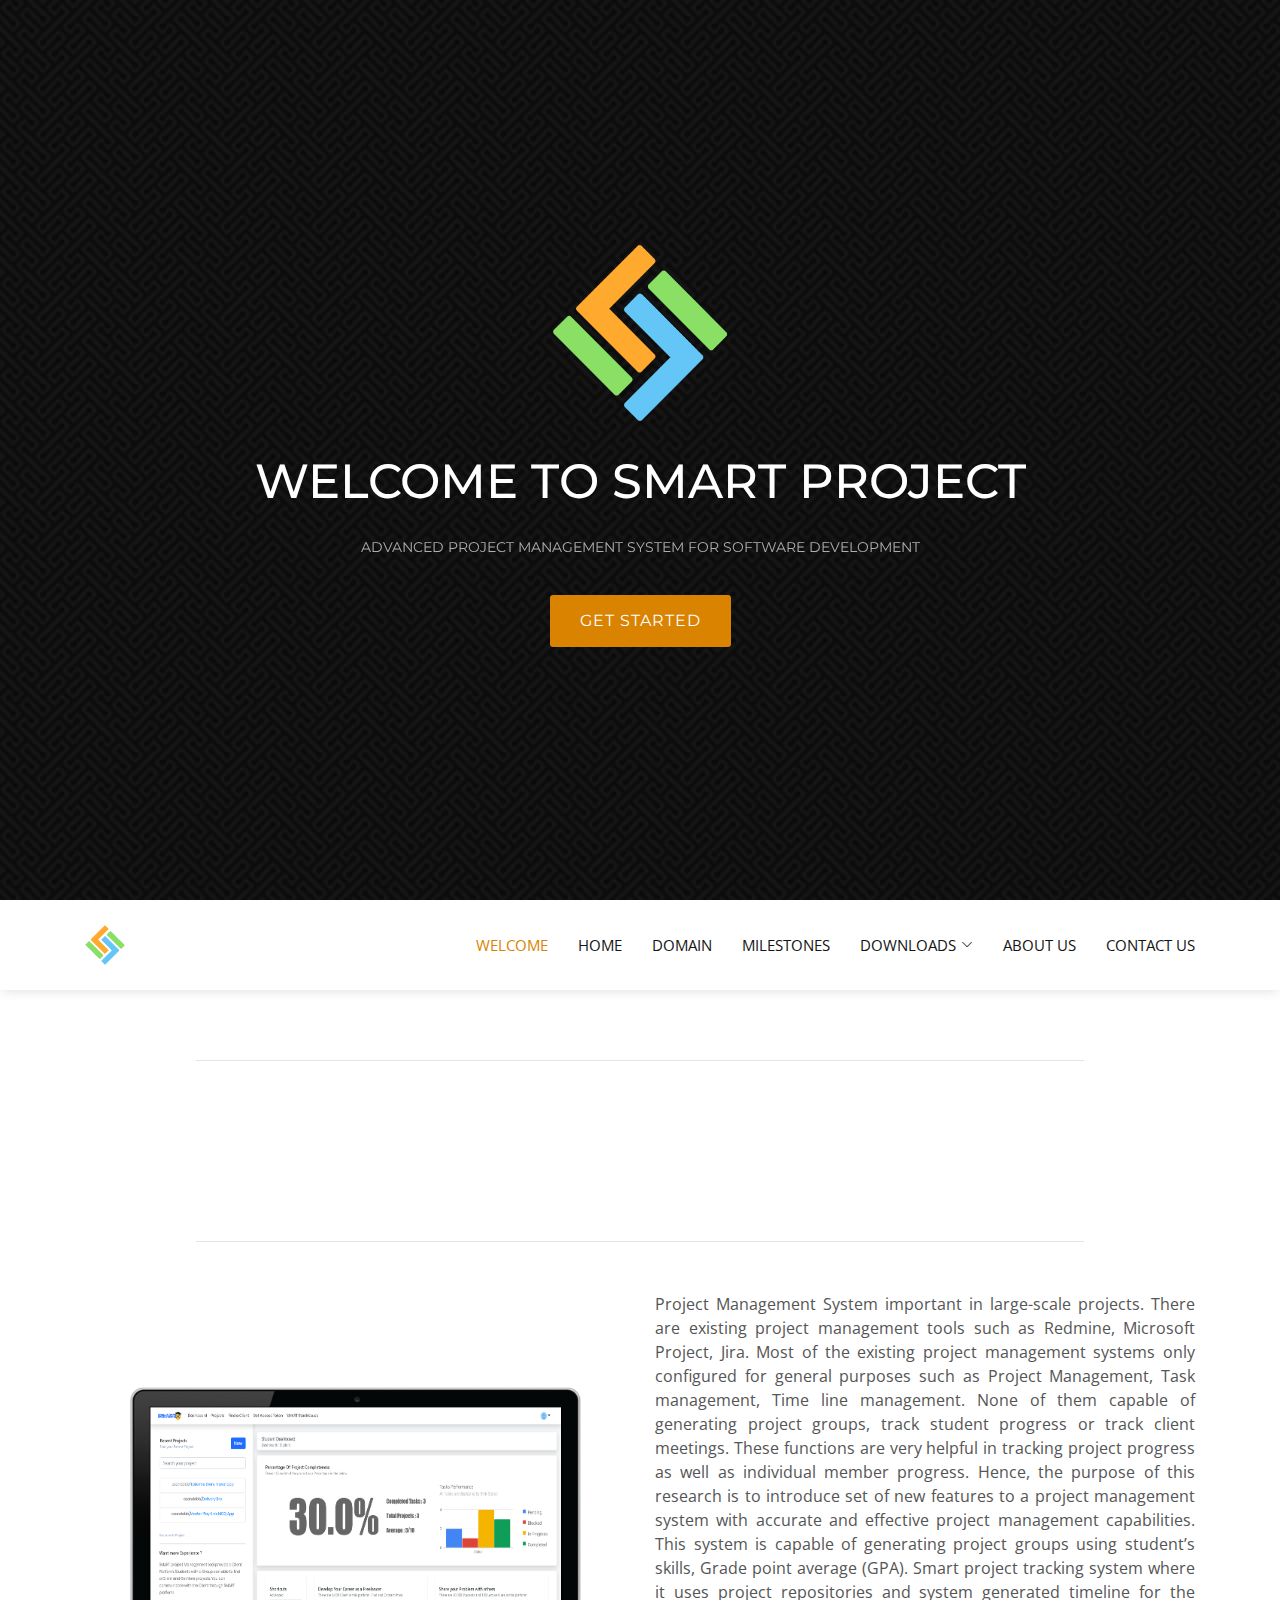
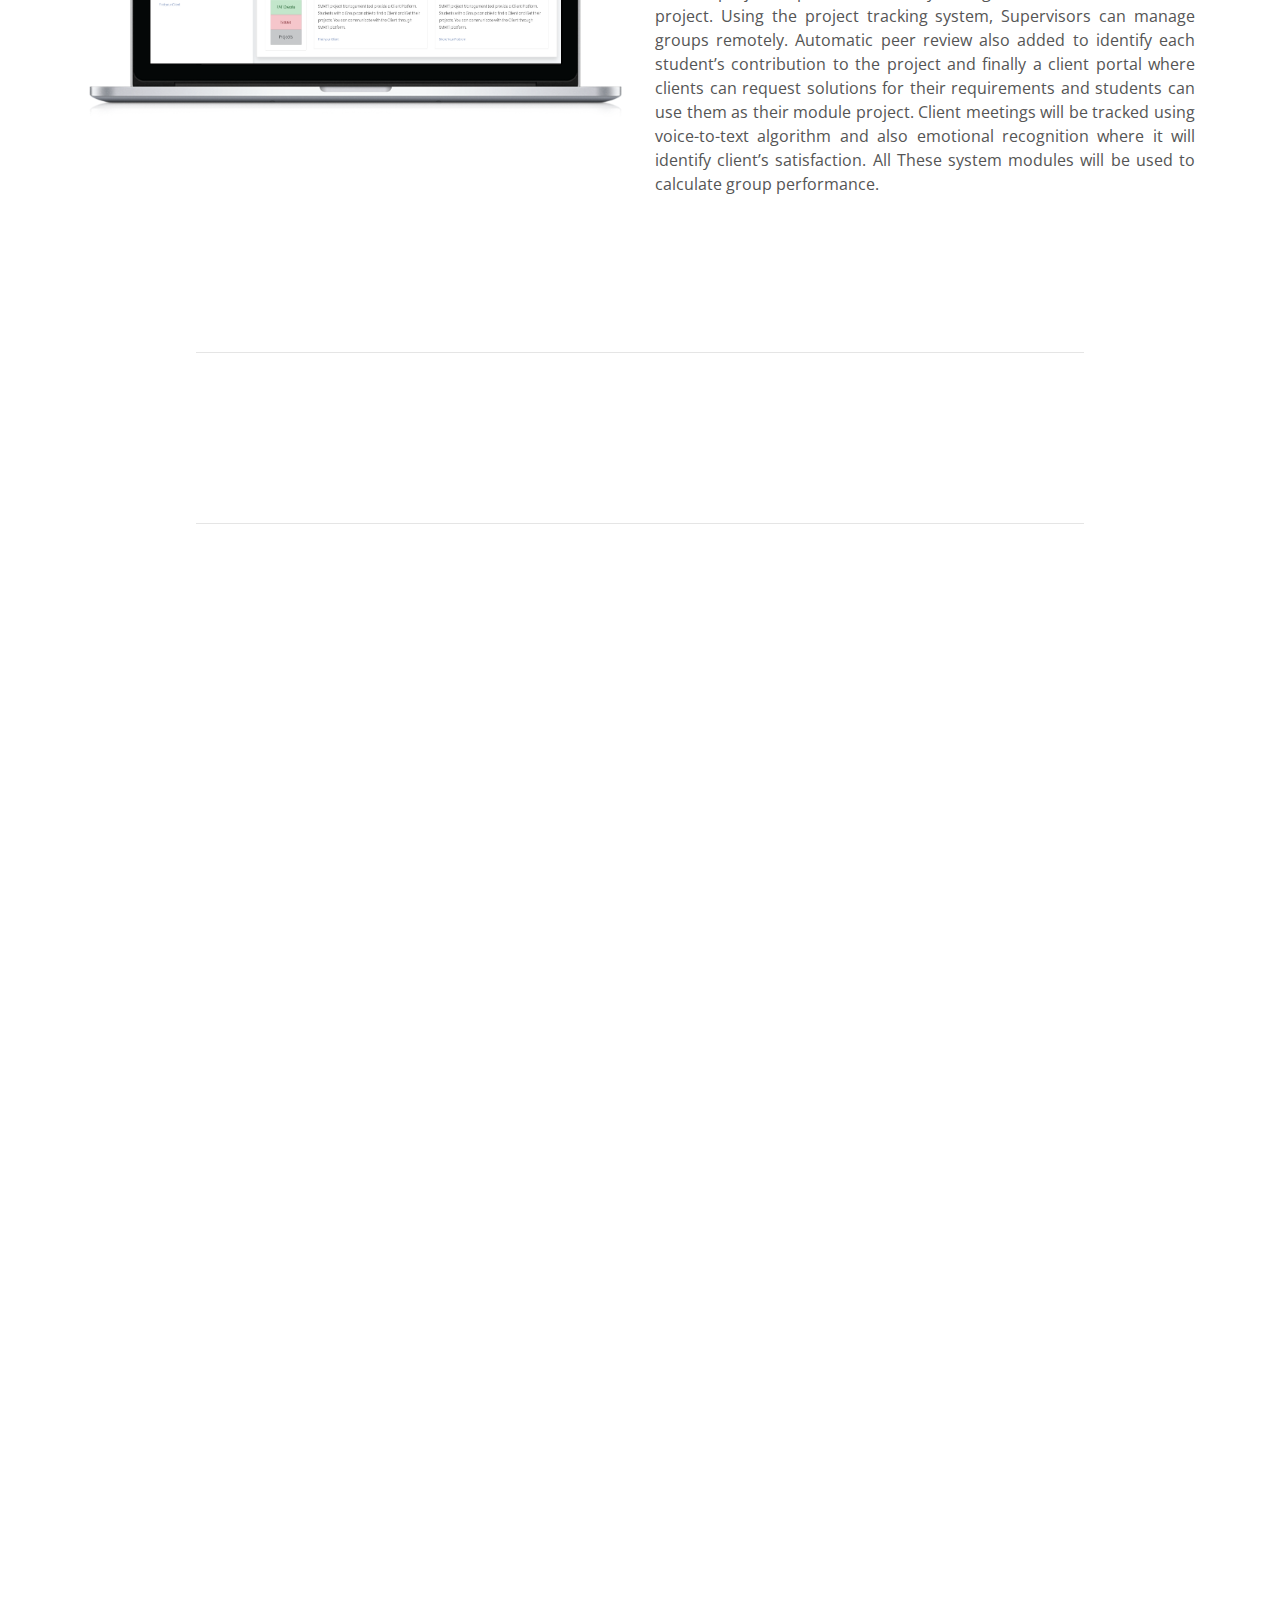
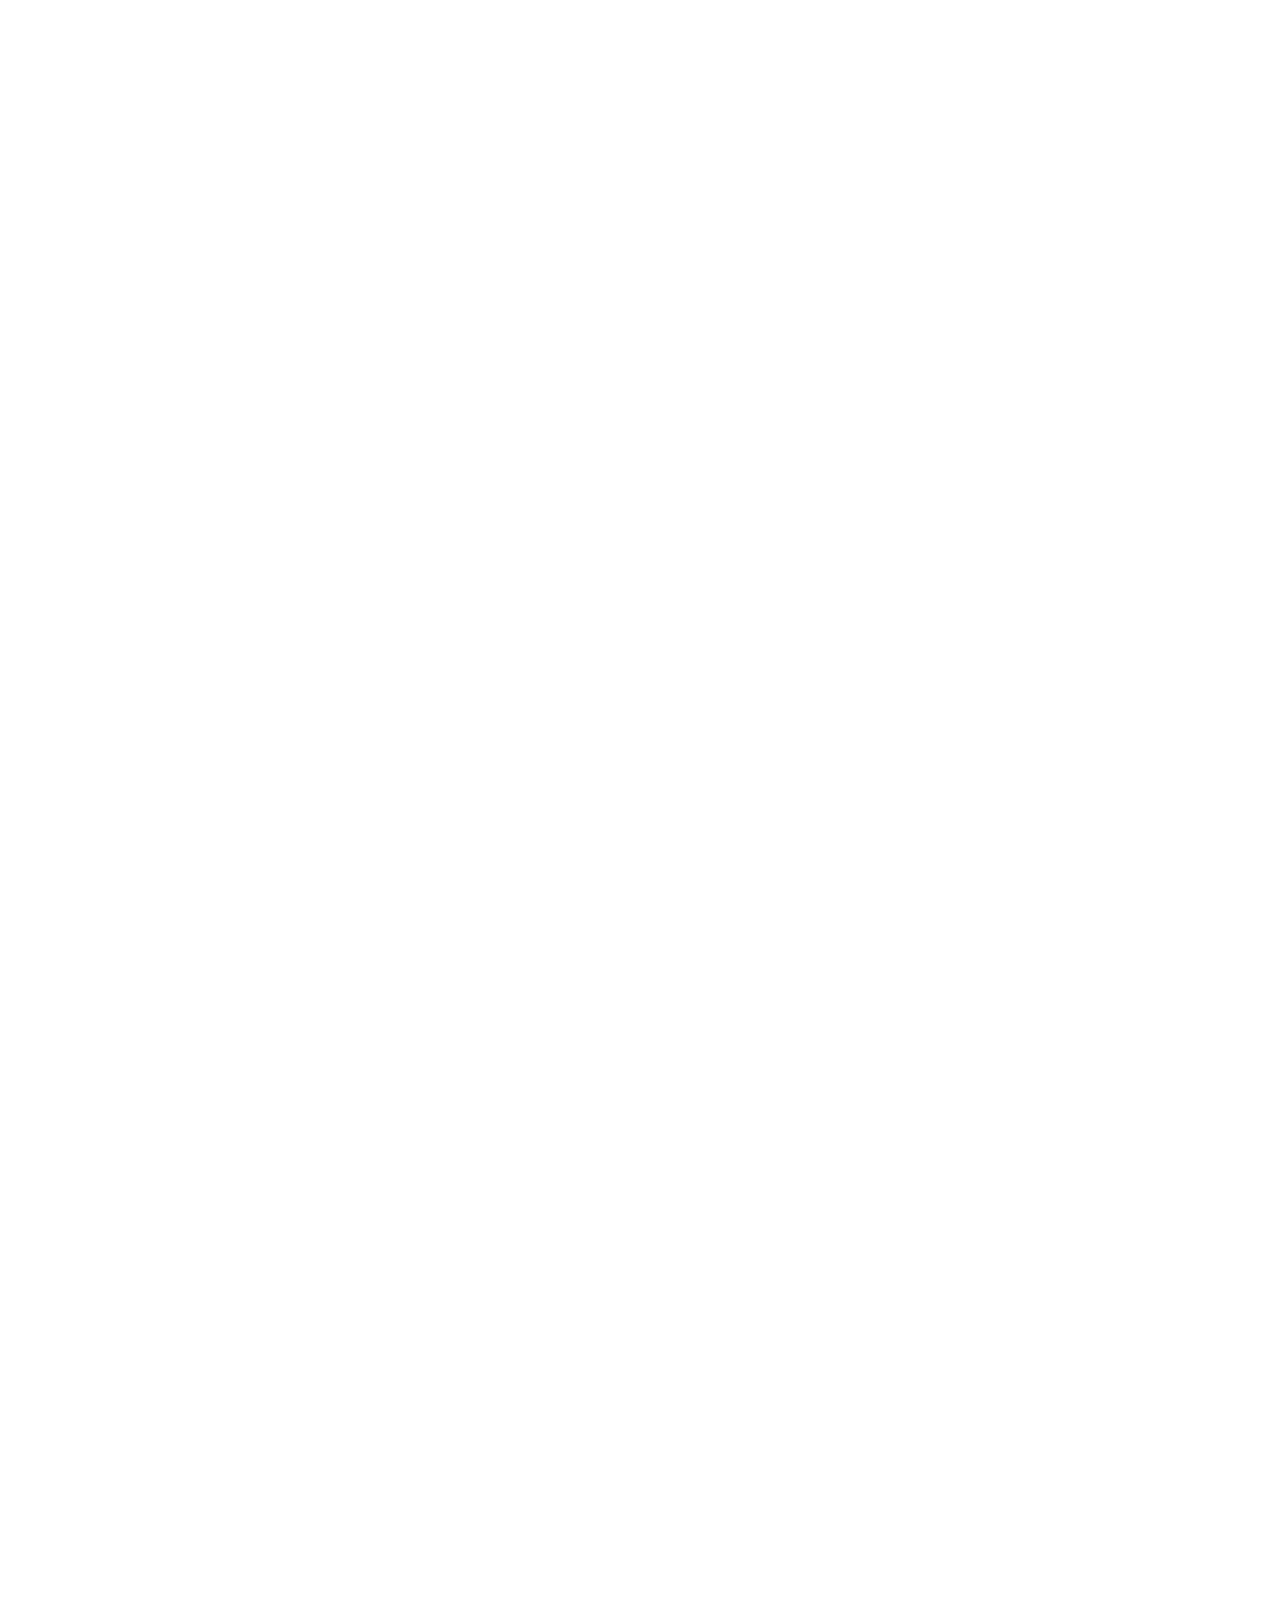
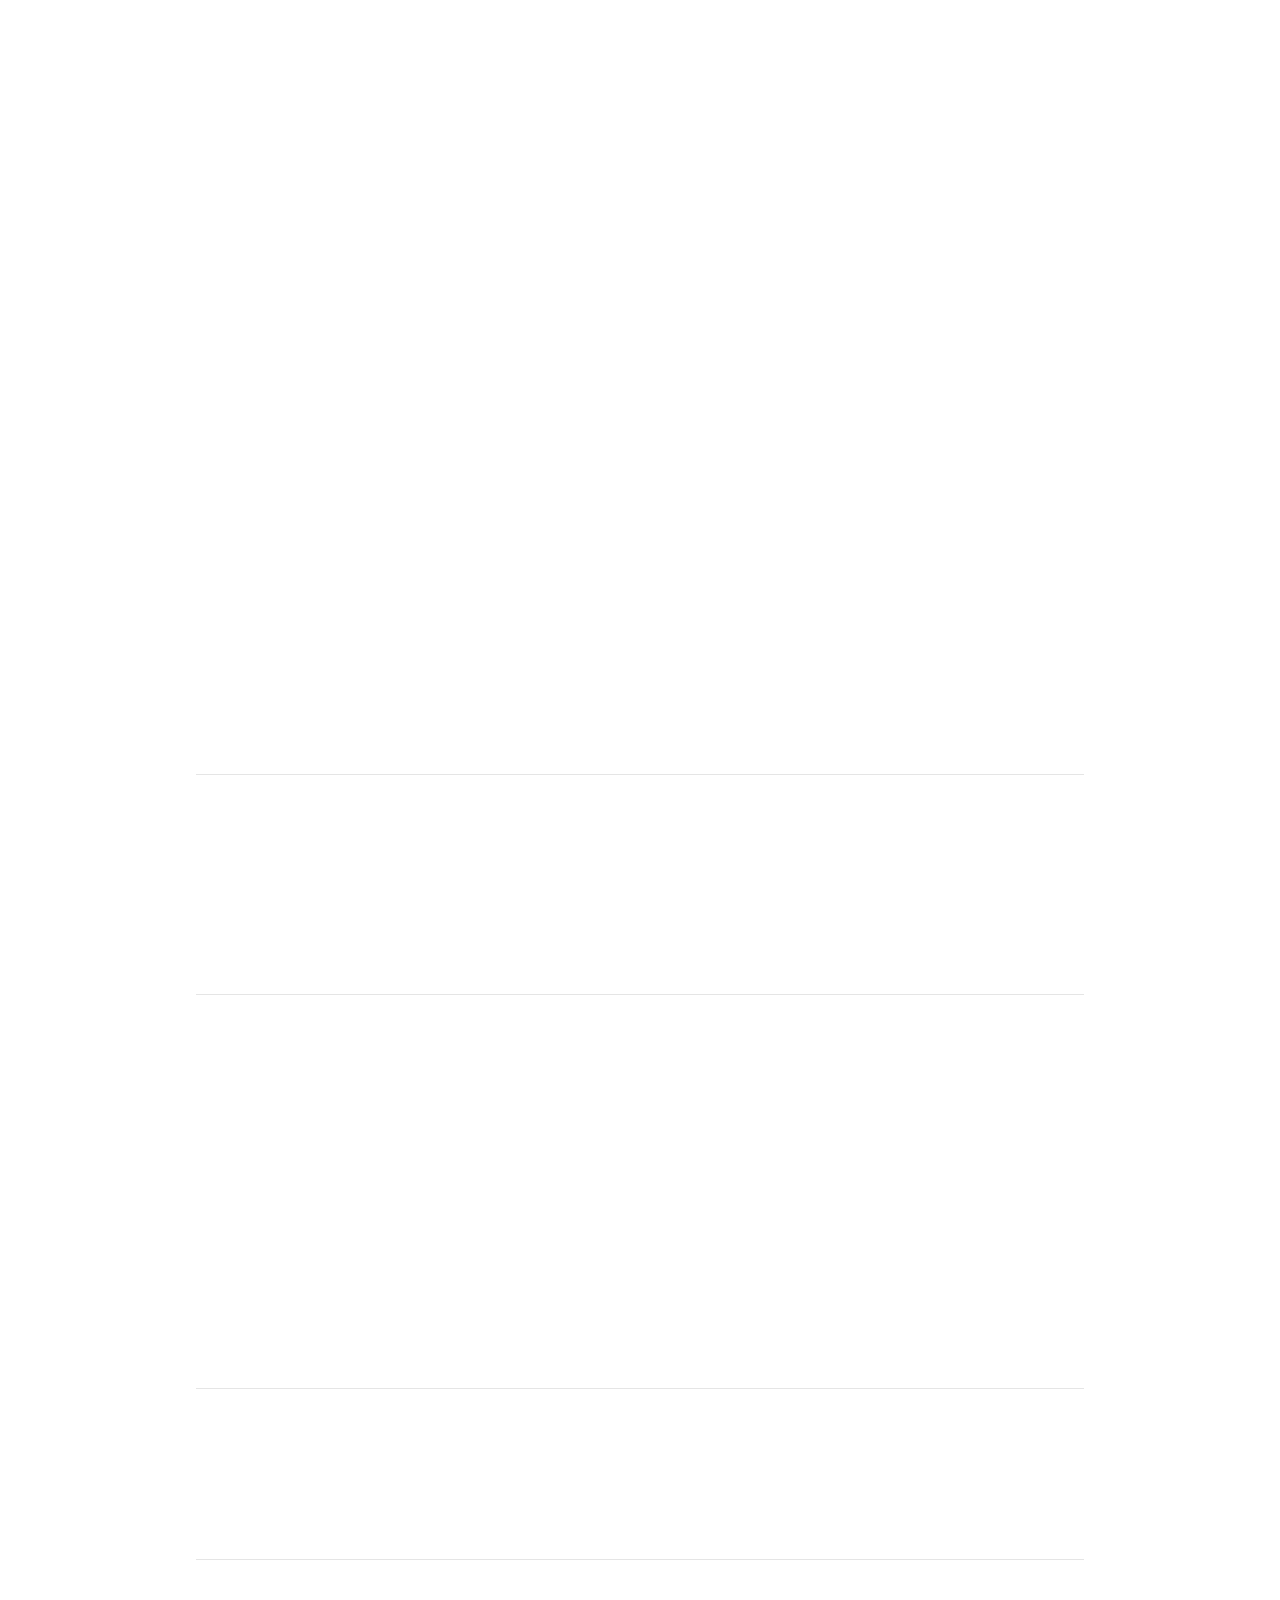
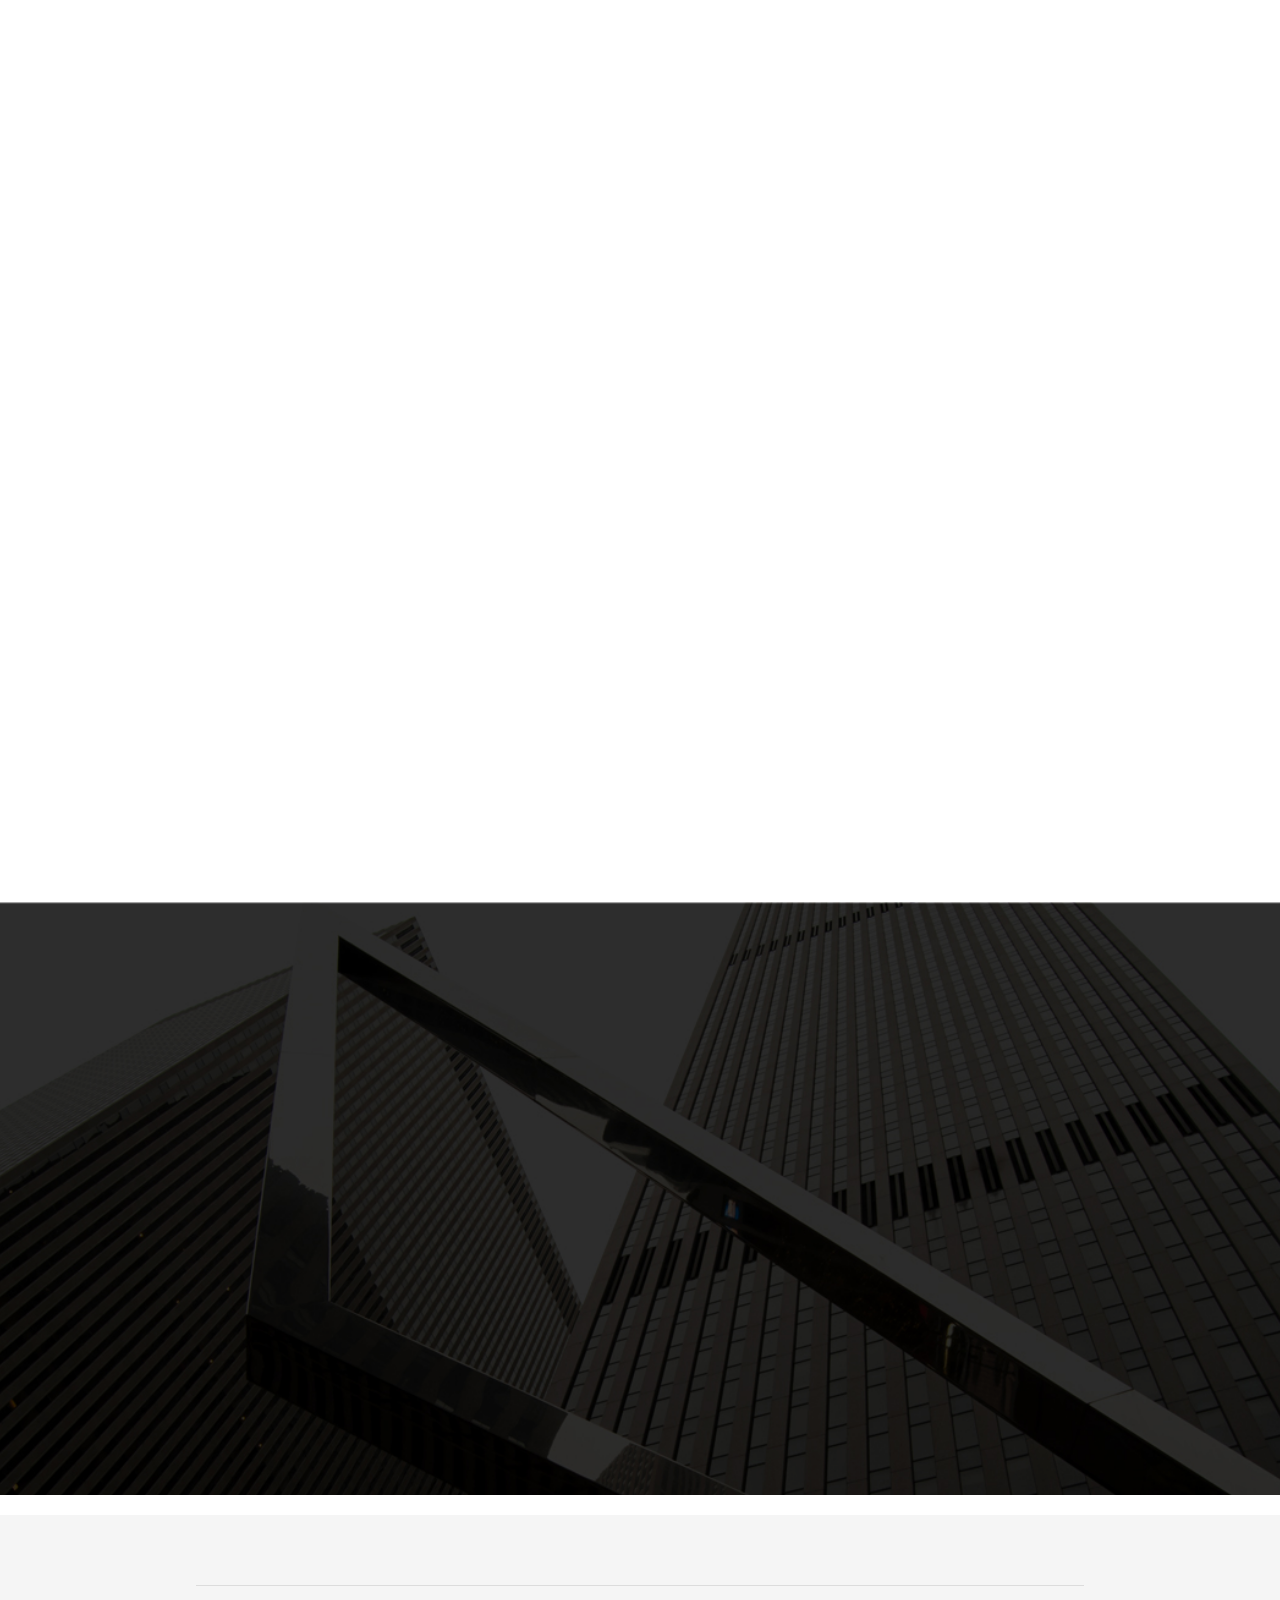
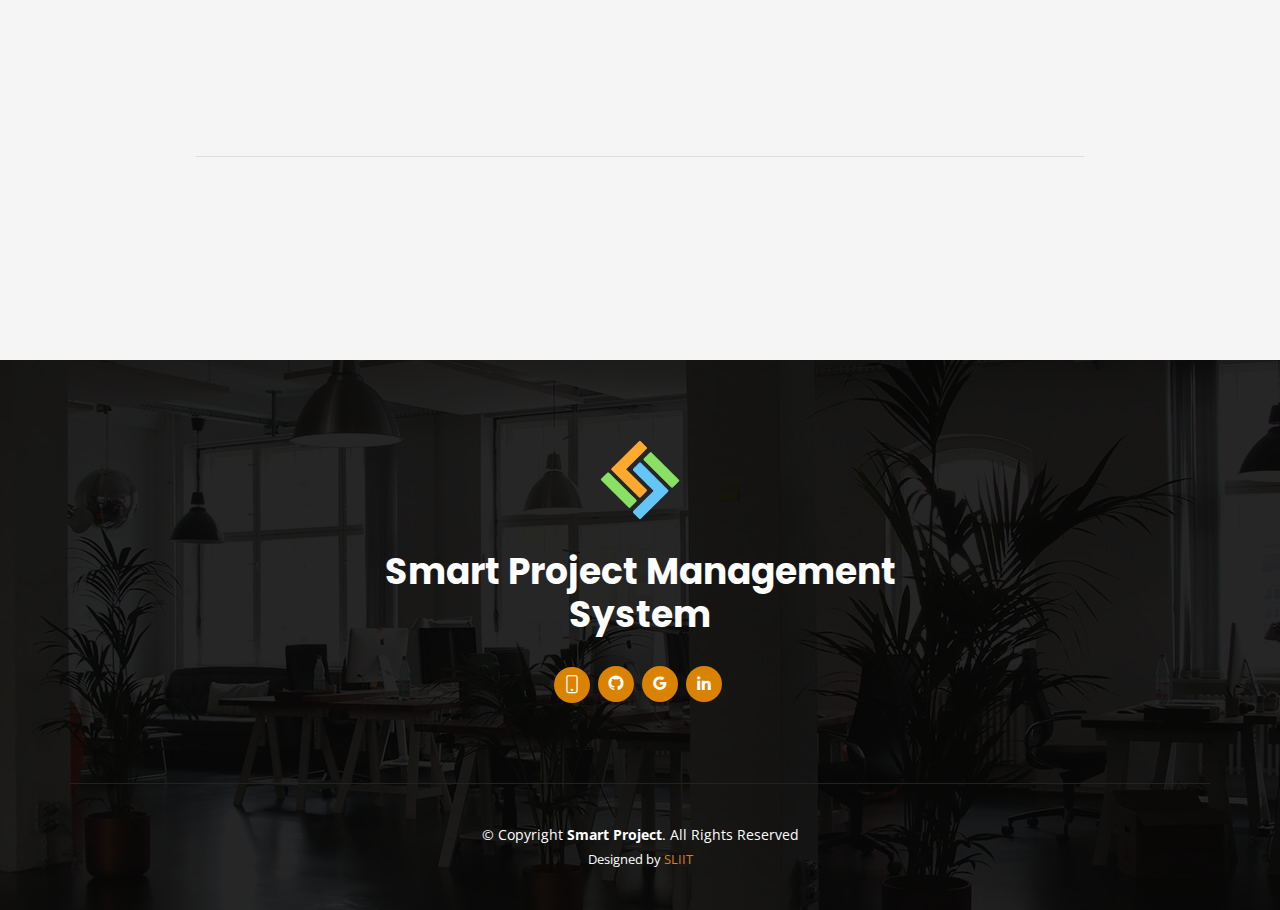
==== commit 9d2d489c: "logo changed" ====
--- a/Smart_Project_Website/index.html
+++ b/Smart_Project_Website/index.html
@@ -10,7 +10,7 @@
     <meta content="" name="keywords">
 
     <link href="assets/img/logo.png" rel="icon">
-    <link href="assets/img/apple-touch-icon.png" rel="apple-touch-icon">
+    <link href="assets/img/logo.png" rel="icon">
 
     <link href="https://fonts.googleapis.com/css?family=Open+Sans:300,300i,400,400i,600,600i,700,700i|Montserrat:300,300i,400,400i,500,500i,600,600i,700,700i|Poppins:300,300i,400,400i,500,500i,600,600i,700,700i" rel="stylesheet">
     <link href="assets/vendor/aos/aos.css" rel="stylesheet">
@@ -27,7 +27,7 @@
 
     <section id="hero">
         <div class="hero-container">
-            <a href="/" class="hero-logo" data-aos="zoom-in"><img src="assets/img/logo.png" alt="" style="width: 80%;"></a>
+            <a href="/" class="hero-logo" data-aos="zoom-in"><img src="assets/img/logo.png" alt=""></a>
             <h1 data-aos="zoom-in">WELCOME TO SMART PROJECT</h1>
             <h2 data-aos="fade-up">Advanced Project Management System For Software Development</h2>
             <a data-aos="fade-up" data-aos-delay="200" href="/#home" class="btn-get-started scrollto">Get Started</a>
